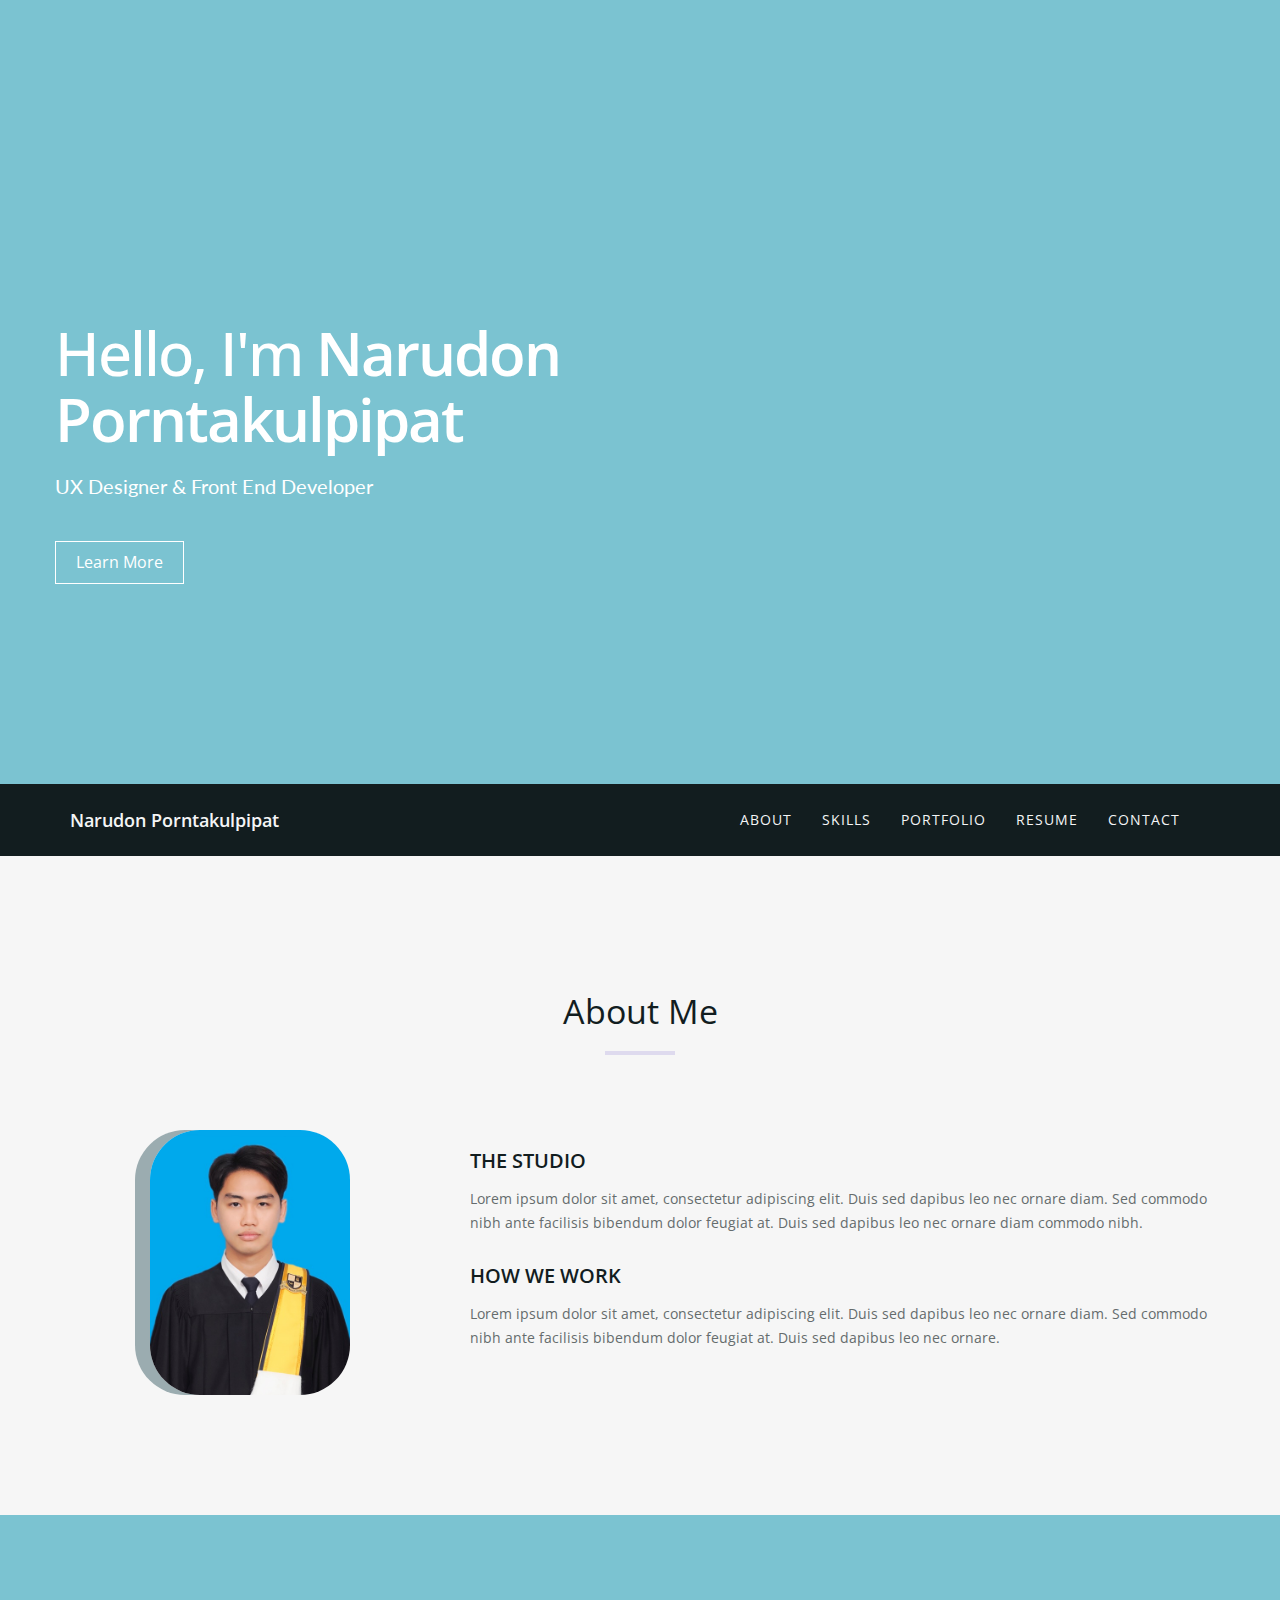
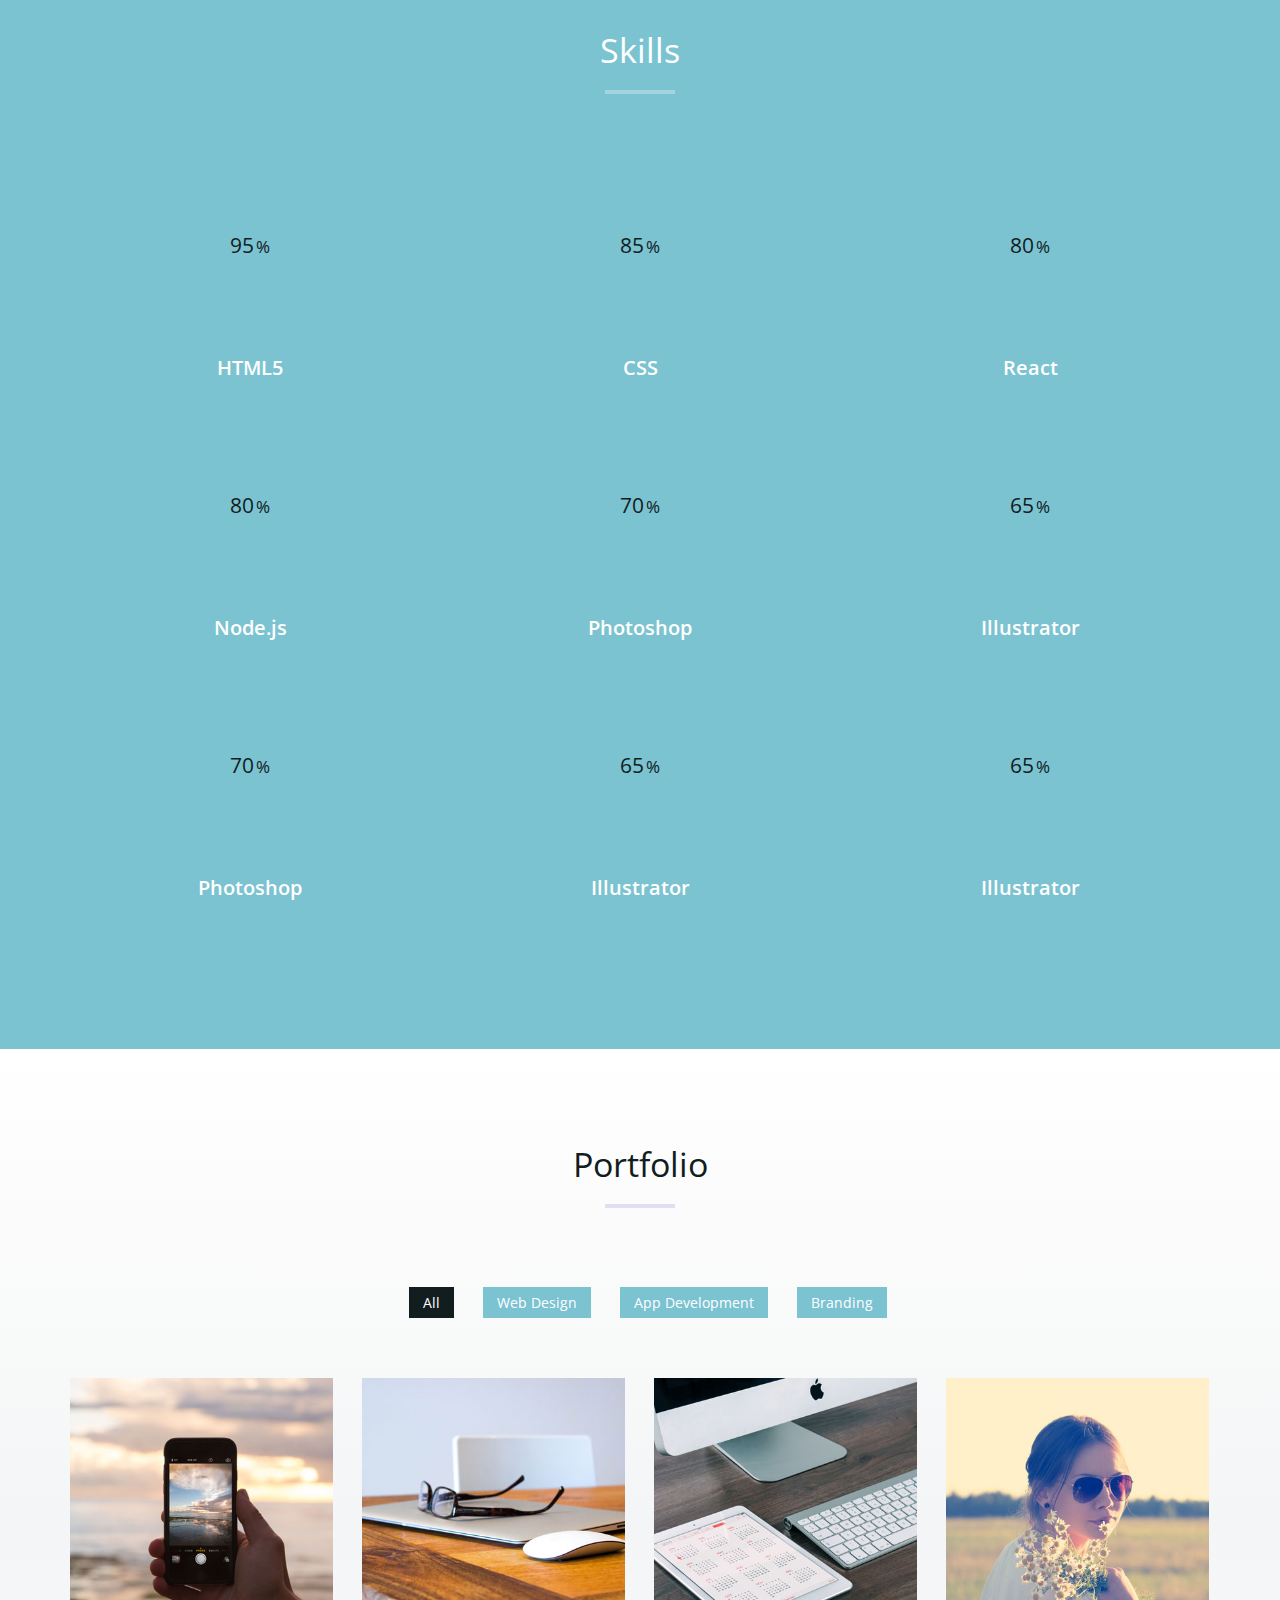
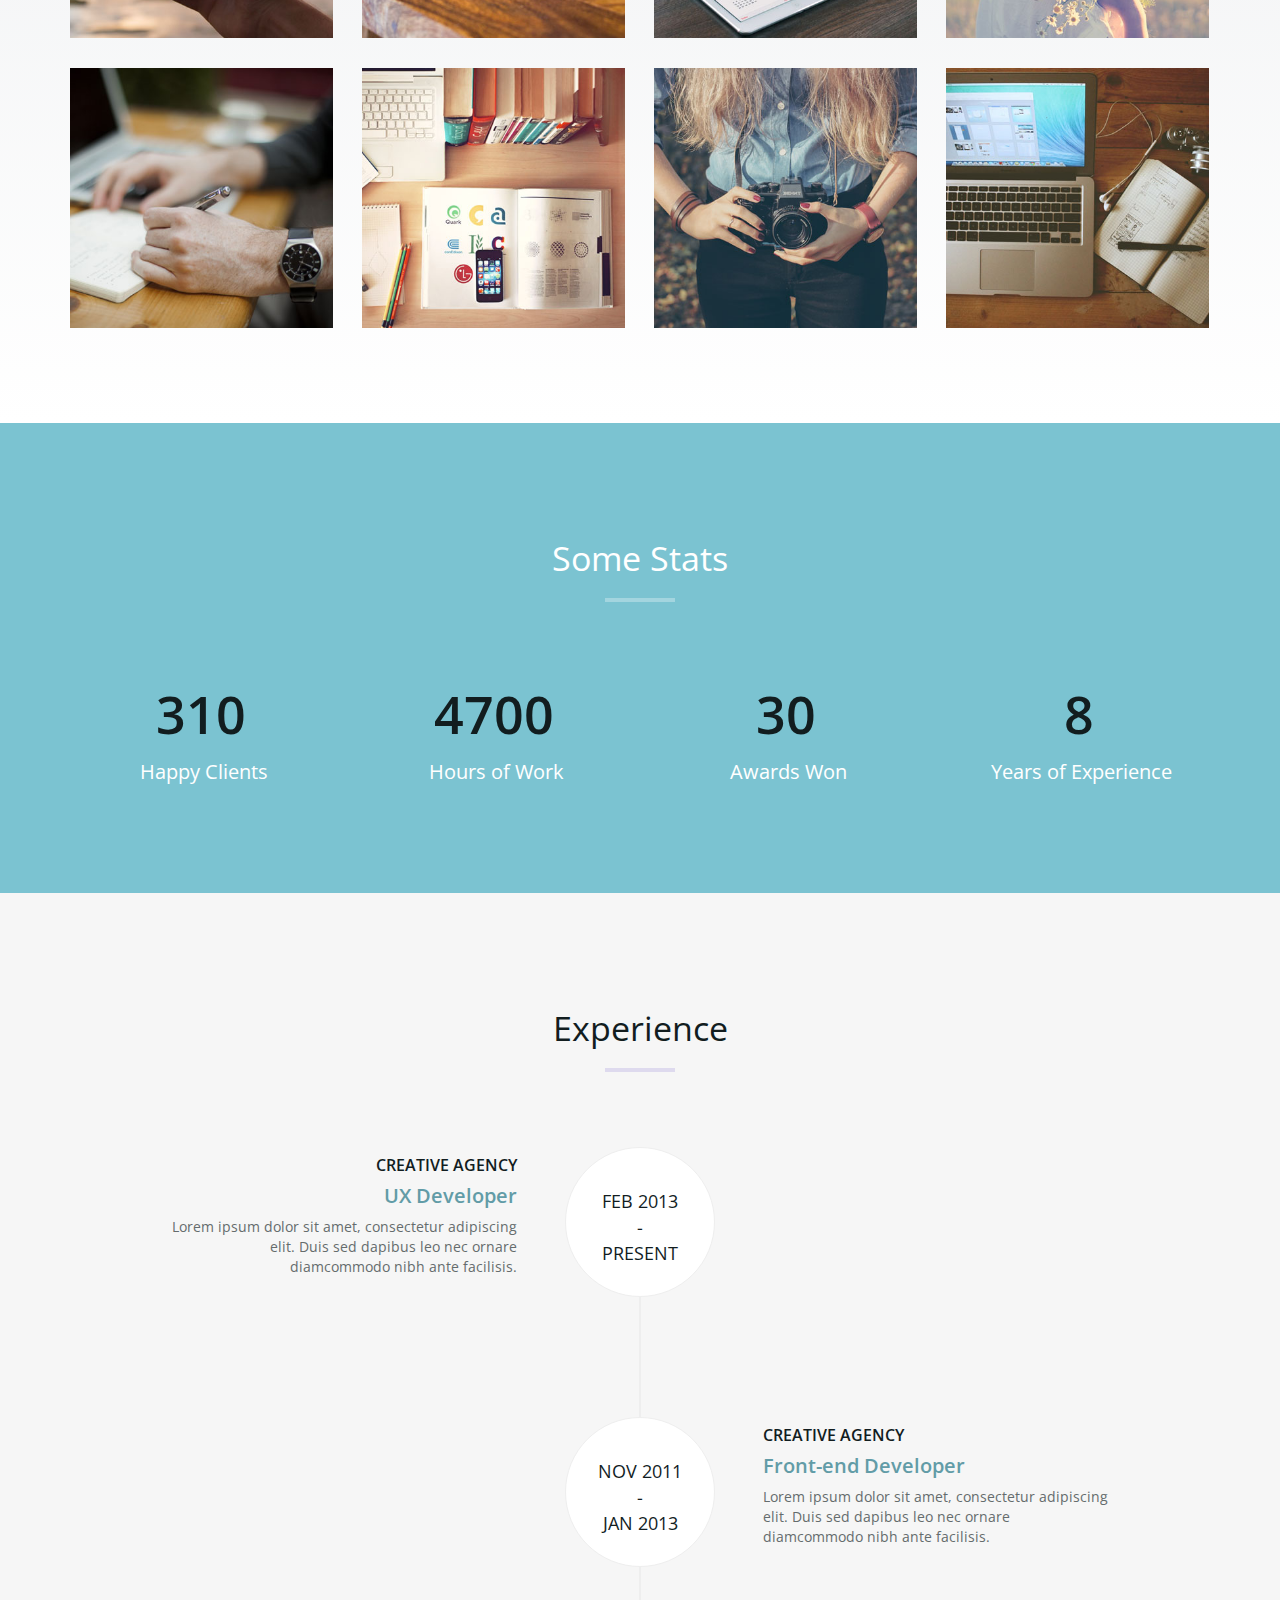
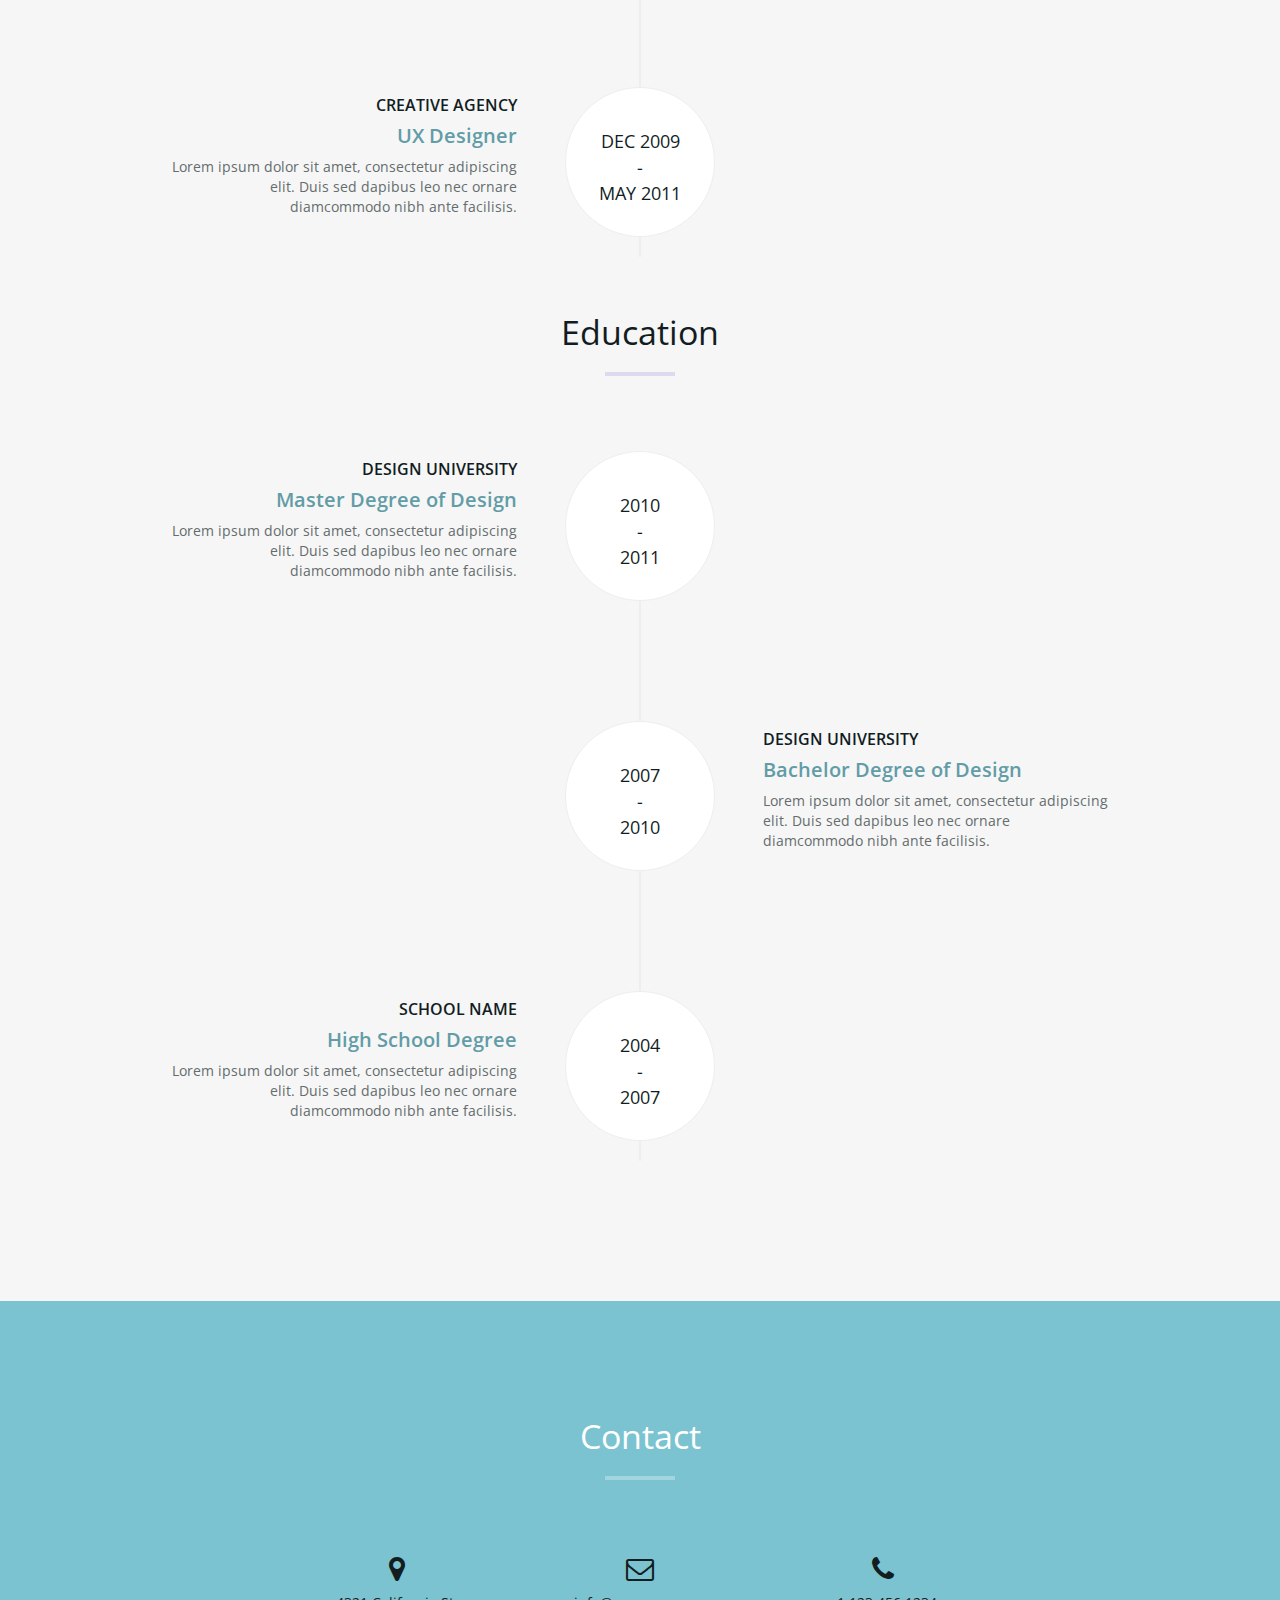
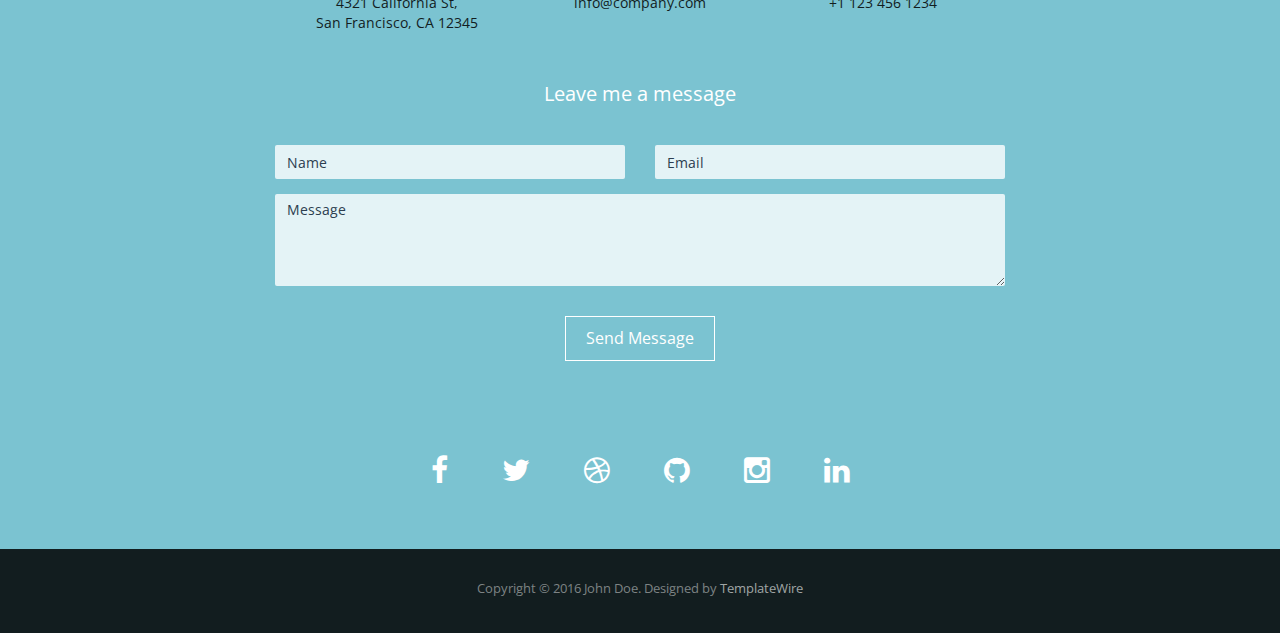
==== index.html @ a968fe9f "Add files via upload" ====
<!DOCTYPE html>
<html lang="en">
<head>
<meta charset="utf-8">
<meta name="viewport" content="width=device-width, initial-scale=1">
<title>Narudon P.</title>
<meta name="description" content="">
<meta name="author" content="">

<!-- Favicons
    ================================================== -->
<link rel="shortcut icon" href="img/favicon.ico" type="image/x-icon">
<link rel="apple-touch-icon" href="img/apple-touch-icon.png">
<link rel="apple-touch-icon" sizes="72x72" href="img/apple-touch-icon-72x72.png">
<link rel="apple-touch-icon" sizes="114x114" href="img/apple-touch-icon-114x114.png">

<!-- Bootstrap -->
<link rel="stylesheet" type="text/css"  href="css/bootstrap.css">
<link rel="stylesheet" type="text/css" href="fonts/font-awesome/css/font-awesome.css">

<!-- Stylesheet
    ================================================== -->
<link rel="stylesheet" type="text/css"  href="css/style.css">
<link rel="stylesheet" type="text/css" href="css/prettyPhoto.css">
<link href='http://fonts.googleapis.com/css?family=Lato:400,700,900,300' rel='stylesheet' type='text/css'>
<link href='http://fonts.googleapis.com/css?family=Open+Sans:400,700,800,600,300' rel='stylesheet' type='text/css'>
<script type="text/javascript" src="js/modernizr.custom.js"></script>

<!-- HTML5 shim and Respond.js for IE8 support of HTML5 elements and media queries -->
<!-- WARNING: Respond.js doesn't work if you view the page via file:// -->
<!--[if lt IE 9]>
      <script src="https://oss.maxcdn.com/html5shiv/3.7.2/html5shiv.min.js"></script>
      <script src="https://oss.maxcdn.com/respond/1.4.2/respond.min.js"></script>
    <![endif]-->
</head>
<body id="page-top" data-spy="scroll" data-target=".navbar-fixed-top">

<!-- Header -->
<header id="header">
  <div class="intro">
    <div class="container">
      <div class="row">
        <div class="intro-text">
          <h1>Hello, I'm <span class="name">Narudon Porntakulpipat</span></h1>
          <p>UX Designer & Front End Developer</p>
          <a href="#about" class="btn btn-default btn-lg page-scroll">Learn More</a> </div>
      </div>
    </div>
  </div>
</header>
<!-- Navigation -->
<div id="nav">
  <nav class="navbar navbar-custom">
    <div class="container">
      <div class="navbar-header">
        <button type="button" class="navbar-toggle" data-toggle="collapse" data-target=".navbar-main-collapse"> <i class="fa fa-bars"></i> </button>
        <a class="navbar-brand page-scroll" href="#page-top">Narudon Porntakulpipat</a> </div>
      
      <!-- Collect the nav links, forms, and other content for toggling -->
      <div class="collapse navbar-collapse navbar-right navbar-main-collapse">
        <ul class="nav navbar-nav">
          <!-- Hidden li included to remove active class from about link when scrolled up past about section -->
          <li class="hidden"> <a href="#page-top"></a> </li>
          <li> <a class="page-scroll" href="#about">About</a> </li>
          <li> <a class="page-scroll" href="#skills">Skills</a> </li>
          <li> <a class="page-scroll" href="#portfolio">Portfolio</a> </li>
          <li> <a class="page-scroll" href="#resume">Resume</a> </li>
          <li> <a class="page-scroll" href="#contact">Contact</a> </li>
        </ul>
      </div>
    </div>
  </nav>
</div>
<!-- About Section -->
<div id="about">
  <div class="container">
    <div class="section-title text-center center">
      <h2>About Me</h2>
      <hr>
    </div>
    
    <div class="row">
      <div class="col-xs-12 col-md-4 text-center"><img src="img/profile.jpg" class="img-responsive"></div>
      <div class="col-xs-12 col-md-8">
        <div class="about-text">
          <h3>The Studio</h3>
          <p>Lorem ipsum dolor sit amet, consectetur adipiscing elit. Duis sed dapibus leo nec ornare diam. Sed commodo nibh ante facilisis bibendum dolor feugiat at. Duis sed dapibus leo nec ornare diam commodo nibh.</p>
          <h3>How We Work</h3>
          <p>Lorem ipsum dolor sit amet, consectetur adipiscing elit. Duis sed dapibus leo nec ornare diam. Sed commodo nibh ante facilisis bibendum dolor feugiat at. Duis sed dapibus leo nec ornare.</p>
        </div>
      </div>
    </div>
  </div>
</div>
<!-- Skills Section -->
<div id="skills" class="text-center">
  <div class="container">
    <div class="section-title center">
      <h2>Skills</h2>
      <hr>
    </div>
    <div class="row">
      <div class="col-md-4 col-sm-6 skill"> <span class="chart" data-percent="95"> <span class="percent">95</span> </span>
        <h4>HTML5</h4>
      </div>
      <div class="col-md-4 col-sm-6 skill"> <span class="chart" data-percent="85"> <span class="percent">85</span> </span>
        <h4>CSS</h4>
      </div>
      <div class="col-md-4 col-sm-6 skill"> <span class="chart" data-percent="80"> <span class="percent">80</span> </span>
        <h4>React</h4>
      </div>
      <div class="col-md-4 col-sm-6 skill"> <span class="chart" data-percent="80"> <span class="percent">80</span> </span>
        <h4>Node.js</h4>
      </div>
      <div class="col-md-4 col-sm-6 skill"> <span class="chart" data-percent="70"> <span class="percent">70</span> </span>
        <h4>Photoshop</h4>
      </div>
      <div class="col-md-4 col-sm-6 skill"> <span class="chart" data-percent="65"> <span class="percent">65</span> </span>
        <h4>Illustrator</h4>
      </div>
      <div class="col-md-4 col-sm-6 skill"> <span class="chart" data-percent="70"> <span class="percent">70</span> </span>
        <h4>Photoshop</h4>
      </div>
      <div class="col-md-4 col-sm-6 skill"> <span class="chart" data-percent="65"> <span class="percent">65</span> </span>
        <h4>Illustrator</h4>
      </div>
      <div class="col-md-4 col-sm-6 skill"> <span class="chart" data-percent="65"> <span class="percent">65</span> </span>
        <h4>Illustrator</h4>
      </div>
    </div>
    
  </div>
</div>
<!-- Portfolio Section -->
<div id="portfolio">
  <div class="container">
    <div class="section-title text-center center">
      <h2>Portfolio</h2>
      <hr>
    </div>
    <div class="categories">
      <ul class="cat">
        <li>
          <ol class="type">
            <li><a href="#" data-filter="*" class="active">All</a></li>
            <li><a href="#" data-filter=".web">Web Design</a></li>
            <li><a href="#" data-filter=".app">App Development</a></li>
            <li><a href="#" data-filter=".branding">Branding</a></li>
          </ol>
        </li>
      </ul>
      <div class="clearfix"></div>
    </div>
    <div class="row">
      <div class="portfolio-items">
        <div class="col-sm-6 col-md-3 col-lg-3 web">
          <div class="portfolio-item">
            <div class="hover-bg"> <a href="img/portfolio/01-large.jpg" title="Project description" rel="prettyPhoto">
              <div class="hover-text">
                <h4>Project Title</h4>
                <small>Web Design</small> </div>
              <img src="img/portfolio/01-small.jpg" class="img-responsive" alt="Project Title"> </a> </div>
          </div>
        </div>
        <div class="col-sm-6 col-md-3 col-lg-3 app">
          <div class="portfolio-item">
            <div class="hover-bg"> <a href="img/portfolio/02-large.jpg" title="Project description" rel="prettyPhoto">
              <div class="hover-text">
                <h4>Project Title</h4>
                <small>App Development</small> </div>
              <img src="img/portfolio/02-small.jpg" class="img-responsive" alt="Project Title"> </a> </div>
          </div>
        </div>
        <div class="col-sm-6 col-md-3 col-lg-3 web">
          <div class="portfolio-item">
            <div class="hover-bg"> <a href="img/portfolio/03-large.jpg" title="Project description" rel="prettyPhoto">
              <div class="hover-text">
                <h4>Project Title</h4>
                <small>Web Design</small> </div>
              <img src="img/portfolio/03-small.jpg" class="img-responsive" alt="Project Title"> </a> </div>
          </div>
        </div>
        <div class="col-sm-6 col-md-3 col-lg-3 web">
          <div class="portfolio-item">
            <div class="hover-bg"> <a href="img/portfolio/04-large.jpg" title="Project description" rel="prettyPhoto">
              <div class="hover-text">
                <h4>Project Title</h4>
                <small>Web Design</small> </div>
              <img src="img/portfolio/04-small.jpg" class="img-responsive" alt="Project Title"> </a> </div>
          </div>
        </div>
        <div class="col-sm-6 col-md-3 col-lg-3 app">
          <div class="portfolio-item">
            <div class="hover-bg"> <a href="img/portfolio/05-large.jpg" title="Project description" rel="prettyPhoto">
              <div class="hover-text">
                <h4>Project Title</h4>
                <small>App Development</small> </div>
              <img src="img/portfolio/05-small.jpg" class="img-responsive" alt="Project Title"> </a> </div>
          </div>
        </div>
        <div class="col-sm-6 col-md-3 col-lg-3 branding">
          <div class="portfolio-item">
            <div class="hover-bg"> <a href="img/portfolio/06-large.jpg" title="Project description" rel="prettyPhoto">
              <div class="hover-text">
                <h4>Project Title</h4>
                <small>Branding</small> </div>
              <img src="img/portfolio/06-small.jpg" class="img-responsive" alt="Project Title"> </a> </div>
          </div>
        </div>
        <div class="col-sm-6 col-md-3 col-lg-3 branding app">
          <div class="portfolio-item">
            <div class="hover-bg"> <a href="img/portfolio/07-large.jpg" title="Project description" rel="prettyPhoto">
              <div class="hover-text">
                <h4>Project Title</h4>
                <small>App Development, Branding</small> </div>
              <img src="img/portfolio/07-small.jpg" class="img-responsive" alt="Project Title"> </a> </div>
          </div>
        </div>
        <div class="col-sm-6 col-md-3 col-lg-3 web">
          <div class="portfolio-item">
            <div class="hover-bg"> <a href="img/portfolio/08-large.jpg" title="Project description" rel="prettyPhoto">
              <div class="hover-text">
                <h4>Project Title</h4>
                <small>Web Design</small> </div>
              <img src="img/portfolio/08-small.jpg" class="img-responsive" alt="Project Title"> </a> </div>
          </div>
        </div>
      </div>
    </div>
  </div>
</div>
<!-- Achievements Section -->
<div id="achievements" class="text-center">
  <div class="container">
    <div class="section-title center">
      <h2>Some Stats</h2>
      <hr>
    </div>
    <div class="row">
      <div class="col-md-3 col-sm-3 wow fadeInDown" data-wow-delay="200ms">
        <div class="achievement-box"> <span class="count">310</span>
          <h4>Happy Clients</h4>
        </div>
      </div>
      <div class="col-md-3 col-sm-3 wow fadeInDown" data-wow-delay="400ms">
        <div class="achievement-box"> <span class="count">4700</span>
          <h4>Hours of Work</h4>
        </div>
      </div>
      <div class="col-md-3 col-sm-3 wow fadeInDown" data-wow-delay="600ms">
        <div class="achievement-box"> <span class="count">30</span>
          <h4>Awards Won</h4>
        </div>
      </div>
      <div class="col-md-3 col-sm-3 wow fadeInDown" data-wow-delay="800ms">
        <div class="achievement-box"> <span class="count">8</span>
          <h4>Years of Experience</h4>
        </div>
      </div>
    </div>
  </div>
</div>
<!-- Resume Section -->
<div id="resume" class="text-center">
  <div class="container">
    <div class="section-title center">
      <h2>Experience</h2>
      <hr>
    </div>
    <div class="row">
      <div class="col-lg-12">
        <ul class="timeline">
          <li>
            <div class="timeline-image">
              <h4>Feb 2013 <br>
                - <br>
                Present </h4>
            </div>
            <div class="timeline-panel">
              <div class="timeline-heading">
                <h4>Creative Agency</h4>
                <h4 class="subheading">UX Developer</h4>
              </div>
              <div class="timeline-body">
                <p>Lorem ipsum dolor sit amet, consectetur adipiscing elit. Duis sed dapibus leo nec ornare diamcommodo nibh ante facilisis.</p>
              </div>
            </div>
          </li>
          <li class="timeline-inverted">
            <div class="timeline-image">
              <h4>Nov 2011 <br>
                - <br>
                Jan 2013 </h4>
            </div>
            <div class="timeline-panel">
              <div class="timeline-heading">
                <h4>Creative Agency</h4>
                <h4 class="subheading">Front-end Developer</h4>
              </div>
              <div class="timeline-body">
                <p>Lorem ipsum dolor sit amet, consectetur adipiscing elit. Duis sed dapibus leo nec ornare diamcommodo nibh ante facilisis.</p>
              </div>
            </div>
          </li>
          <li>
            <div class="timeline-image">
              <h4>Dec 2009 <br>
                - <br>
                May 2011 </h4>
            </div>
            <div class="timeline-panel">
              <div class="timeline-heading">
                <h4>Creative Agency</h4>
                <h4 class="subheading">UX Designer</h4>
              </div>
              <div class="timeline-body">
                <p>Lorem ipsum dolor sit amet, consectetur adipiscing elit. Duis sed dapibus leo nec ornare diamcommodo nibh ante facilisis.</p>
              </div>
            </div>
          </li>
        </ul>
      </div>
    </div>
  </div>
  <div class="container">
    <div class="section-title center">
      <h2>Education</h2>
      <hr>
    </div>
    <div class="row">
      <div class="col-lg-12">
        <ul class="timeline">
          
          <!-- Education Section-->
          
          <li>
            <div class="timeline-image">
              <h4>2010 <br>
                - <br>
                2011 </h4>
            </div>
            <div class="timeline-panel">
              <div class="timeline-heading">
                <h4>Design University</h4>
                <h4 class="subheading">Master Degree of Design</h4>
              </div>
              <div class="timeline-body">
                <p>Lorem ipsum dolor sit amet, consectetur adipiscing elit. Duis sed dapibus leo nec ornare diamcommodo nibh ante facilisis.</p>
              </div>
            </div>
          </li>
          <li class="timeline-inverted">
            <div class="timeline-image">
              <h4>2007 <br>
                - <br>
                2010 </h4>
            </div>
            <div class="timeline-panel">
              <div class="timeline-heading">
                <h4>Design University</h4>
                <h4 class="subheading">Bachelor Degree of Design</h4>
              </div>
              <div class="timeline-body">
                <p>Lorem ipsum dolor sit amet, consectetur adipiscing elit. Duis sed dapibus leo nec ornare diamcommodo nibh ante facilisis.</p>
              </div>
            </div>
          </li>
          <li>
            <div class="timeline-image">
              <h4>2004 <br>
                - <br>
                2007 </h4>
            </div>
            <div class="timeline-panel">
              <div class="timeline-heading">
                <h4>School Name</h4>
                <h4 class="subheading">High School Degree</h4>
              </div>
              <div class="timeline-body">
                <p class="text-muted">Lorem ipsum dolor sit amet, consectetur adipiscing elit. Duis sed dapibus leo nec ornare diamcommodo nibh ante facilisis.</p>
              </div>
            </div>
          </li>
        </ul>
      </div>
    </div>
  </div>
</div>
<!-- Contact Section -->
<div id="contact" class="text-center">
  <div class="container">
    <div class="section-title center">
      <h2>Contact</h2>
      <hr>
    </div>
    <div class="col-md-8 col-md-offset-2">
      <div class="col-md-4"> <i class="fa fa-map-marker fa-2x"></i>
        <p>4321 California St,<br>
          San Francisco, CA 12345</p>
      </div>
      <div class="col-md-4"> <i class="fa fa-envelope-o fa-2x"></i>
        <p>info@company.com</p>
      </div>
      <div class="col-md-4"> <i class="fa fa-phone fa-2x"></i>
        <p> +1 123 456 1234</p>
      </div>
      <div class="clearfix"></div>
    </div>
    <div class="col-md-8 col-md-offset-2">
      <h3>Leave me a message</h3>
      <form name="sentMessage" id="contactForm" novalidate>
        <div class="row">
          <div class="col-md-6">
            <div class="form-group">
              <input type="text" id="name" class="form-control" placeholder="Name" required="required">
              <p class="help-block text-danger"></p>
            </div>
          </div>
          <div class="col-md-6">
            <div class="form-group">
              <input type="email" id="email" class="form-control" placeholder="Email" required="required">
              <p class="help-block text-danger"></p>
            </div>
          </div>
        </div>
        <div class="form-group">
          <textarea name="message" id="message" class="form-control" rows="4" placeholder="Message" required></textarea>
          <p class="help-block text-danger"></p>
        </div>
        <div id="success"></div>
        <button type="submit" class="btn btn-default">Send Message</button>
      </form>
      <div class="social">
        <ul>
          <li><a href="#"><i class="fa fa-facebook"></i></a></li>
          <li><a href="#"><i class="fa fa-twitter"></i></a></li>
          <li><a href="#"><i class="fa fa-dribbble"></i></a></li>
          <li><a href="#"><i class="fa fa-github"></i></a></li>
          <li><a href="#"><i class="fa fa-instagram"></i></a></li>
          <li><a href="#"><i class="fa fa-linkedin"></i></a></li>
        </ul>
      </div>
    </div>
  </div>
</div>
<div id="footer">
  <div class="container text-center">
    <div class="fnav">
      <p>Copyright &copy; 2016 John Doe. Designed by <a href="http://www.templatewire.com" rel="nofollow">TemplateWire</a></p>
    </div>
  </div>
</div>
<script type="text/javascript" src="js/jquery.1.11.1.js"></script> 
<script type="text/javascript" src="js/bootstrap.js"></script> 
<script type="text/javascript" src="js/SmoothScroll.js"></script> 
<script type="text/javascript" src="js/easypiechart.js"></script> 
<script type="text/javascript" src="js/jquery.prettyPhoto.js"></script> 
<script type="text/javascript" src="js/jquery.isotope.js"></script> 
<script type="text/javascript" src="js/jquery.counterup.js"></script> 
<script type="text/javascript" src="js/waypoints.js"></script> 
<script type="text/javascript" src="js/jqBootstrapValidation.js"></script> 
<script type="text/javascript" src="js/contact_me.js"></script> 
<script type="text/javascript" src="js/main.js"></script>
</body>
</html>
---- css/style.css ----
body, html {
	font-family: 'Open Sans', sans-serif;
	text-rendering: optimizeLegibility !important;
	-webkit-font-smoothing: antialiased !important;
	color: #656c6d;
	width: 100% !important;
	height: 100% !important;
}
h1 {
	font-weight: 700;
}
h1 strong {
	font-weight: 900;
}
h2 {
	line-height: 20px;
	margin: 0;
	color: #121d1f;
	font-weight: 400;
	margin-bottom: 30px;
	font-size: 34px;
}
h3, h4 {
	color: #121d1f;
	font-size: 20px;
	font-weight: 600;
}
h5 {
	text-transform: uppercase;
	font-weight: 700;
	line-height: 20px;
}
p.intro {
	font-size: 16px;
	margin: 12px 0 0;
	line-height: 24px;
	font-family: 'Open Sans', sans-serif;
}
a {
	color: #333;
}
a:hover, a:focus {
	text-decoration: none;
	color: #7bc3d1;
}
ul, ol {
	list-style: none;
}
.clearfix:after {
	visibility: hidden;
	display: block;
	font-size: 0;
	content: " ";
	clear: both;
	height: 0;
}
.clearfix {
	display: inline-block;
}
* html .clearfix {
	height: 1%;
}
.clearfix {
	display: block;
}
ul, ol {
	padding: 0;
	webkit-padding: 0;
	moz-padding: 0;
}
hr {
	height: 4px;
	width: 70px;
	text-align: center;
	position: relative;
	background: #8b7bd13a;
	margin: 0 auto;
	margin-bottom: 30px;
	border: 0;
}
/* Navigation */
#nav {
	z-index: 9999;
}
#nav.affix {
	position: fixed;
	top: 0;
	width: 100%
}
.navbar-custom {
	margin-bottom: 0;
	background-color: #121d1f;
	border-radius: 0px;
	padding: 10px 0;
}
.navbar-custom .navbar-brand {
	font-weight: 600;
}
.navbar-custom .navbar-brand:focus {
	outline: 0;
}
.navbar-custom .navbar-brand .navbar-toggle {
	padding: 4px 6px;
	font-size: 16px;
	color: #fff;
}
.navbar-custom .navbar-brand .navbar-toggle:focus, .navbar-custom .navbar-brand .navbar-toggle:active {
	outline: 0;
}
.navbar-custom a {
	color: #f4f5f6;
}
.navbar-custom .nav li a {
	text-transform: uppercase;
	letter-spacing: 1px;
	-webkit-transition: background .3s ease-in-out;
	-moz-transition: background .3s ease-in-out;
	transition: background .3s ease-in-out;
}
.navbar-custom .nav li a:hover {
	outline: 0;
	color: #7bc3d1;
	background-color: transparent;
}
.navbar-custom .nav li a:focus, .navbar-custom .nav li a:active {
	outline: 0;
	background-color: transparent;
	color: #7bc3d1;
}
.navbar-custom .nav li.active {
	outline: 0;
}
.navbar-custom .nav li.active a {
	background-color: rgba(255,255,255,.3);
}
.navbar-custom .nav li.active a:hover {
	color: #fff;
}
.btn-default {
	color: #fff;
	background-color: transparent;
	border-color: #fff;
	padding: 10px 20px;
	margin: 0;
	font-size: 16px;
	border-radius: 0;
}
.btn-default:hover, .btn-default:focus, .btn-default.focus, .btn-default:active, .btn-default.active {
	color: #fff;
	background-color: #121d1f;
	border-color: #121d1f;
}
.btn-primary {
	color: #fff;
	background-color: #121d1f;
	padding: 10px 20px;
	border-color: #121d1f;
	border-radius: 0;
}
.btn-primary:hover, .btn-primary:focus, .btn-primary.focus, .btn-primary:active, .btn-primary.active {
	color: #fff;
	background-color: #7bc3d1;
	border-color: #7bc3d1;
}
.btn-primary i.fa {
	margin-right: 10px;
}
/* Home Section */
.intro {
	display: table;
	width: 100%;
	height: auto;
	padding: 100px 0;
	text-align: center;
	color: #fff;
	background: url(../img/intro.jpg) no-repeat center top;
	background-color: #7bc3d1;
	-webkit-background-size: cover;
	-moz-background-size: cover;
	background-size: cover;
	-o-background-size: cover;
}
.section-title.center {
	padding: 25px 0 45px 0;
}
/* About Section */
#about {
	padding: 120px 0;
	background: #f6f6f6;
}
#about h3 {
	font-size: 20px;
	text-transform: uppercase;
}
#about .about-text {
	margin-left: 10px;
	margin-top: 20px;
}
#about img {
	display: inline-block;
	width: 200px;
	border-radius: 50px;
	box-shadow: -15px 0 #607c839c;
}
#about p {
	line-height: 24px;
	margin: 15px 0 30px;
}
/* Skills Section */
#skills {
	padding: 100px 0;
	background: #7bc3d1;
}
#skills h2 {
	color: #fff;
}
#skills hr {
	background: rgba(255,255,255,0.3);
}
#skills .skill {
	margin-bottom: 40px;
	text-align: center;
	padding: 0px;
}
#skills .skill h4 {
	font-weight: 600;
	color: #fff;
}
.chart {
	position: relative;
	display: inline-block;
	width: 152px;
	height: 152px;
	margin-bottom: 26px;
	text-align: center;
}
.chart canvas {
	position: absolute;
	top: 0;
	left: 0;
}
.percent {
	display: inline-block;
	font-size: 21px;
	color: #121d1f;
	line-height: 152px;
	z-index: 2;
}
.percent:after {
	content: '%';
	margin-left: 0.1em;
	font-size: .8em;
}
/* Portfolio Section */
#portfolio {
	padding: 80px 0;
	background: #ffffff; /* Old browsers */
	background: -moz-linear-gradient(top, #ffffff 0%, #f4f5f6 49%, #ffffff 100%); /* FF3.6+ */
	background: -webkit-gradient(linear, left top, left bottom, color-stop(0%, #ffffff), color-stop(49%, #f4f5f6), color-stop(100%, #ffffff)); /* Chrome,Safari4+ */
	background: -webkit-linear-gradient(top, #ffffff 0%, #f4f5f6 49%, #ffffff 100%); /* Chrome10+,Safari5.1+ */
	background: -o-linear-gradient(top, #ffffff 0%, #f4f5f6 49%, #ffffff 100%); /* Opera 11.10+ */
	background: -ms-linear-gradient(top, #ffffff 0%, #f4f5f6 49%, #ffffff 100%); /* IE10+ */
	background: linear-gradient(to bottom, #ffffff 0%, #f4f5f6 49%, #ffffff 100%); /* W3C */
filter: progid:DXImageTransform.Microsoft.gradient( startColorstr='#ffffff', endColorstr='#ffffff', GradientType=0 ); /* IE6-9 */
}
.categories {
	padding-bottom: 30px;
	text-align: center;
}
ul.cat li {
	display: inline-block;
	margin: 5px;
}
ol.type li {
	display: inline-block;
	margin-left: 20px;
}
ol.type li a {
	background: #7bc3d1;
	color: #fff;
	padding: 6px 14px;
}
ol.type li a.active {
	background: #121d1f;
	color: #fff;
}
ol.type li a:hover {
	background: #121d1f;
	color: #fff;
}
.isotope-item {
	z-index: 2
}
.isotope-hidden.isotope-item {
	z-index: 1
}
.isotope, .isotope .isotope-item {
	/* change duration value to whatever you like */
	-webkit-transition-duration: 0.8s;
	-moz-transition-duration: 0.8s;
	transition-duration: 0.8s;
}
.isotope-item {
	margin-right: -1px;
	-webkit-backface-visibility: hidden;
	backface-visibility: hidden;
}
.isotope {
	-webkit-backface-visibility: hidden;
	backface-visibility: hidden;
	-webkit-transition-property: height, width;
	-moz-transition-property: height, width;
	transition-property: height, width;
}
.isotope .isotope-item {
	-webkit-backface-visibility: hidden;
	backface-visibility: hidden;
	-webkit-transition-property: -webkit-transform, opacity;
	-moz-transition-property: -moz-transform, opacity;
	transition-property: transform, opacity;
}
.portfolio-item {
	margin: 15px 0;
	-webkit-transition: all 0.5s ease-out;
	-moz-transition: all 0.5s ease-out;
	-ms-transition: all 0.5s ease-out;
	-o-transition: all 0.5s ease-out;
	transition: all 0.5s ease-out;
}
.portfolio-item:hover {
	-webkit-transform: scale(1.1);
	-moz-transform: scale(1.1);
	-ms-transform: scale(1.1);
	-o-transform: scale(1.1);
	transform: scale(1.1);
}
.portfolio-item .hover-bg {
	height: 260px;
	overflow: hidden;
	position: relative;
}
.hover-bg .hover-text {
	position: absolute;
	text-align: center;
	margin: 0 auto;
	color: #ffffff;
	background: rgba(0, 0, 0, 0.66);
	padding: 33% 0 0 0;
	height: 100%;
	width: 100%;
	opacity: 0;
	transition: all 0.5s;
}
.hover-bg .hover-text>h4 {
	opacity: 0;
	color: #fff;
	font-weight: 400;
	-webkit-transform: translateY(100%);
	transform: translateY(100%);
	transition: all 0.3s;
}
.hover-bg:hover .hover-text>h4 {
	opacity: 1;
	-webkit-backface-visibility: hidden;
	-webkit-transform: translateY(0);
	transform: translateY(0);
}
.hover-bg .hover-text>i {
	opacity: 0;
	-webkit-transform: translateY(0);
	transform: translateY(0);
	transition: all 0.3s;
}
.hover-bg:hover .hover-text>i {
	opacity: 1;
	-webkit-backface-visibility: hidden;
	-webkit-transform: translateY(100%);
	transform: translateY(100%);
}
.hover-bg:hover .hover-text {
	opacity: 1;
}
#portfolio i.fa {
	font-size: 20px;
	padding: 5px;
	color: #E87E04;
}
/* Achivements Section */
#achievements {
	padding: 100px 0;
	background: #7bc3d1;
}
#achievements h2 {
	color: #fff;
}
#achievements hr {
	background: rgba(255,255,255,0.3);
}
.achievement-box h4 {
	color: #fff;
	font-size: 20px;
	font-weight: 400;
	margin-left: 5px;
}
.achievement-box span.count {
	font-size: 52px;
	font-weight: 600;
	display: block;
	color: #121d1f;
	padding: 0;
	margin: 0;
}
/* Resume Section */
#resume {
	padding: 100px 0;
	background: #f6f6f6;
}
.timeline {
	position: relative;
	padding: 0;
	list-style: none;
}
.timeline:before {
	content: "";
	position: absolute;
	top: 0;
	bottom: 0;
	left: 40px;
	width: 2px;
	margin-left: -1.5px;
	background-color: #eee;
}
.timeline>li {
	position: relative;
	margin-bottom: 50px;
	min-height: 50px;
}
.timeline>li:before, .timeline>li:after {
	content: " ";
	display: table;
}
.timeline>li:after {
	clear: both;
}
.timeline>li .timeline-panel {
	float: right;
	position: relative;
	width: 100%;
	padding: 0 20px 0 100px;
	text-align: left;
}
.timeline>li .timeline-panel:before {
	right: auto;
	left: -15px;
	border-right-width: 15px;
	border-left-width: 0;
}
.timeline>li .timeline-panel:after {
	right: auto;
	left: -14px;
	border-right-width: 14px;
	border-left-width: 0;
}
.timeline>li .timeline-image {
	z-index: 100;
	position: absolute;
	left: 0;
	width: 70px;
	height: 70px;
	margin-left: 0;
	border: 1px solid #eee;
	border-radius: 100%;
	text-align: center;
	background: #fff;
}
.timeline>li .timeline-image h4 {
	margin-top: 20px;
	font-size: 14px;
	text-transform: uppercase;
}
.timeline>li.timeline-inverted>.timeline-panel {
	float: right;
	padding: 0 20px 0 100px;
	text-align: left;
}
.timeline>li.timeline-inverted>.timeline-panel:before {
	right: auto;
	left: -15px;
	border-right-width: 15px;
	border-left-width: 0;
}
.timeline>li.timeline-inverted>.timeline-panel:after {
	right: auto;
	left: -14px;
	border-right-width: 14px;
	border-left-width: 0;
}
.timeline>li:last-child {
	margin-bottom: 40px;
}
.timeline .timeline-heading h4 {
	margin-top: 0;
	text-transform: uppercase;
	font-size: 16px;
}
.timeline .timeline-heading h2 {
	margin-top: 30px;
}
.timeline .timeline-heading h4.subheading {
	text-transform: none;
	color: #629ca7;
	font-size: 20px;
}
.timeline .timeline-body>p, .timeline .timeline-body>ul {
	margin-bottom: 0;
}
/* Contact Section */
#contact {
	padding: 100px 0 40px 0;
	color: #121d1f;
	background: #7bc3d1;
}
#contact h2 {
	color: #fff;
}
#contact hr {
	background: rgba(255,255,255,0.3);
}
#contact h3 {
	padding-top: 20px;
	font-size: 20px;
	font-weight: 400;
	color: #fff;
}
#contact form {
	padding: 30px 0;
}
#contact i.fa {
	color: #121d1f;
	margin-bottom: 10px;
}
#contact .text-danger {
	color: #E87E04;
	text-align: left;
}
label {
	font-size: 12px;
	font-weight: 400;
	font-family: 'Open Sans', sans-serif;
	float: left;
}
#contact .form-control {
	display: block;
	width: 100%;
	padding: 6px 12px;
	font-size: 14px;
	line-height: 1.42857143;
	color: #2c3e50;
	background-color: rgba(255,255,255,0.8);
	background-image: none;
	border: 0;
	border-radius: 2px;
	-webkit-box-shadow: none;
	box-shadow: none;
	-webkit-transition: none;
	-o-transition: none;
	transition: none;
}
#contact .form-control:focus {
	border-color: inherit;
	outline: 0;
	-webkit-box-shadow: transparent;
	box-shadow: transparent;
}
.form-control::-webkit-input-placeholder {
color: #2c3e50;
}
.form-control:-moz-placeholder {
color: #2c3e50;
}
.form-control::-moz-placeholder {
color: #2c3e50;
}
.form-control:-ms-input-placeholder {
color: #2c3e50;
}
#contact .social {
	margin-top: 60px;
}
#contact .social ul li {
	display: inline-block;
	margin: 0 20px;
}
#contact .social i.fa {
	font-size: 30px;
	padding: 4px 5px;
	color: #fff;
	transition: all 0.5s;
}
#contact .social i.fa:hover {
	color: #121d1f;
}
#contact .btn {
	background-color: transparent;
	border: 1px solid #fff;
	border-radius: 0;
	padding: 10px 20px;
	color: #fff;
	margin-top: 15px;
}
#contact .btn:hover, #contact .btn:focus {
	background-color: #121d1f;
	border: 1px solid #121d1f;
}
.btn:active, .btn.active {
	background-image: none;
	outline: 0;
	-webkit-box-shadow: none;
	box-shadow: none;
}
a:focus, .btn:focus, .btn:active:focus, .btn.active:focus, .btn.focus, .btn:active.focus, .btn.active.focus {
	outline: none;
	outline-offset: none;
}
/* Footer Section*/
#footer {
	background: #121d1f;
	color: #7d8384;
	padding: 30px 0 25px 0;
}
#footer p {
	font-size: 13px;
}
#footer a {
	color: #a0a5a5;
}
#footer a:hover {
	color: #7bc3d1;
}

/* Media Queries */
@media(min-width:768px) {
.intro {
	height: 100%;
	padding: 0;
	text-align: left;
	color: #fff;
}
.intro H1 {
	font-size: 60px;
	font-weight: 500;
	letter-spacing: -2px;
}
.intro .name {
	font-weight: 600;
}
.intro .intro-text {
	max-width: 75%;
}
.intro .intro-text p {
	font-family: 'Lato', sans-serif;
	font-size: 20px;
	margin-bottom: 40px;
	margin-top: 20px;
}
section {
	padding: 120px 0;
}
header .intro-text {
	padding-top: 300px;
	padding-bottom: 200px;
}
.timeline:before {
	left: 50%;
}
.timeline>li {
	margin-bottom: 100px;
	min-height: 100px;
}
.timeline>li .timeline-panel {
	float: left;
	width: 41%;
	padding: 0 20px 20px 30px;
	text-align: right;
}
.timeline>li .timeline-image {
	left: 50%;
	width: 100px;
	height: 100px;
	margin-left: -50px;
}
.timeline>li .timeline-image h4 {
	margin-top: 16px;
	line-height: 18px;
	font-weight: 400;
}
.timeline>li.timeline-inverted>.timeline-panel {
	float: right;
	padding: 0 30px 20px 20px;
	text-align: left;
}
}

@media(min-width:992px) {
#here-me h1 {
	margin: 10px 0 0px;
}
.timeline>li {
	min-height: 150px;
}
.timeline>li .timeline-panel {
	padding: 0 20px 20px;
}
.timeline>li .timeline-image {
	width: 150px;
	height: 150px;
	margin-left: -75px;
}
.timeline>li .timeline-image h4 {
	margin-top: 30px;
	font-size: 18px;
	line-height: 26px;
}
.timeline>li.timeline-inverted>.timeline-panel {
	padding: 0 20px 20px;
}
}

@media(min-width:1200px) {
.timeline>li {
	min-height: 170px;
}
.timeline>li .timeline-panel {
	padding: 10px 20px 20px 100px;
}
.timeline>li .timeline-image {
	width: 150px;
	height: 150px;
	margin-left: -75px;
}
.timeline>li .timeline-image h4 {
	margin-top: 40px;
	font-weight: 400;
}
.timeline>li.timeline-inverted>.timeline-panel {
	padding: 10px 100px 20px 20px;
}
}
---- css/prettyPhoto.css ----
div.pp_default .pp_top,div.pp_default .pp_top .pp_middle,div.pp_default .pp_top .pp_left,div.pp_default .pp_top .pp_right,div.pp_default .pp_bottom,div.pp_default .pp_bottom .pp_left,div.pp_default .pp_bottom .pp_middle,div.pp_default .pp_bottom .pp_right{height:13px}
div.pp_default .pp_top .pp_left{background:url(../img/prettyPhoto/default/sprite.png) -78px -93px no-repeat}
div.pp_default .pp_top .pp_middle{background:url(../img/prettyPhoto/default/sprite_x.png) top left repeat-x}
div.pp_default .pp_top .pp_right{background:url(../img/prettyPhoto/default/sprite.png) -112px -93px no-repeat}
div.pp_default .pp_content .ppt{color:#f8f8f8}
div.pp_default .pp_content_container .pp_left{background:url(../img/prettyPhoto/default/sprite_y.png) -7px 0 repeat-y;padding-left:13px}
div.pp_default .pp_content_container .pp_right{background:url(../img/prettyPhoto/default/sprite_y.png) top right repeat-y;padding-right:13px}
div.pp_default .pp_next:hover{background:url(../img/prettyPhoto/default/sprite_next.png) center right no-repeat;cursor:pointer}
div.pp_default .pp_previous:hover{background:url(../img/prettyPhoto/default/sprite_prev.png) center left no-repeat;cursor:pointer}
div.pp_default .pp_expand{background:url(../img/prettyPhoto/default/sprite.png) 0 -29px no-repeat;cursor:pointer;width:28px;height:28px}
div.pp_default .pp_expand:hover{background:url(../img/prettyPhoto/default/sprite.png) 0 -56px no-repeat;cursor:pointer}
div.pp_default .pp_contract{background:url(../img/prettyPhoto/default/sprite.png) 0 -84px no-repeat;cursor:pointer;width:28px;height:28px}
div.pp_default .pp_contract:hover{background:url(../img/prettyPhoto/default/sprite.png) 0 -113px no-repeat;cursor:pointer}
div.pp_default .pp_close{width:30px;height:30px;background:url(../img/prettyPhoto/default/sprite.png) 2px 1px no-repeat;cursor:pointer}
div.pp_default .pp_gallery ul li a{background:url(../img/prettyPhoto/default/default_thumb.png) center center #f8f8f8;border:1px solid #aaa}
div.pp_default .pp_social{margin-top:7px}
div.pp_default .pp_gallery a.pp_arrow_previous,div.pp_default .pp_gallery a.pp_arrow_next{position:static;left:auto}
div.pp_default .pp_nav .pp_play,div.pp_default .pp_nav .pp_pause{background:url(../img/prettyPhoto/default/sprite.png) -51px 1px no-repeat;height:30px;width:30px}
div.pp_default .pp_nav .pp_pause{background-position:-51px -29px}
div.pp_default a.pp_arrow_previous,div.pp_default a.pp_arrow_next{background:url(../img/prettyPhoto/default/sprite.png) -31px -3px no-repeat;height:20px;width:20px;margin:4px 0 0}
div.pp_default a.pp_arrow_next{left:52px;background-position:-82px -3px}
div.pp_default .pp_content_container .pp_details{margin-top:5px}
div.pp_default .pp_nav{clear:none;height:30px;width:110px;position:relative}
div.pp_default .pp_nav .currentTextHolder{font-family:Georgia;font-style:italic;color:#999;font-size:11px;left:75px;line-height:25px;position:absolute;top:2px;margin:0;padding:0 0 0 10px}
div.pp_default .pp_close:hover,div.pp_default .pp_nav .pp_play:hover,div.pp_default .pp_nav .pp_pause:hover,div.pp_default .pp_arrow_next:hover,div.pp_default .pp_arrow_previous:hover{opacity:0.7}
div.pp_default .pp_description{font-size:13px;font-weight:500;line-height:14px;margin:5px 50px 5px 0}
div.pp_default .pp_bottom .pp_left{background:url(../img/prettyPhoto/default/sprite.png) -78px -127px no-repeat}
div.pp_default .pp_bottom .pp_middle{background:url(../img/prettyPhoto/default/sprite_x.png) bottom left repeat-x}
div.pp_default .pp_bottom .pp_right{background:url(../img/prettyPhoto/default/sprite.png) -112px -127px no-repeat}
div.pp_default .pp_loaderIcon{background:url(../img/prettyPhoto/default/loader.gif) center center no-repeat}
div.light_rounded .pp_top .pp_left{background:url(../img/prettyPhoto/light_rounded/sprite.png) -88px -53px no-repeat}
div.light_rounded .pp_top .pp_right{background:url(../img/prettyPhoto/light_rounded/sprite.png) -110px -53px no-repeat}
div.light_rounded .pp_next:hover{background:url(../img/prettyPhoto/light_rounded/btnNext.png) center right no-repeat;cursor:pointer}
div.light_rounded .pp_previous:hover{background:url(../img/prettyPhoto/light_rounded/btnPrevious.png) center left no-repeat;cursor:pointer}
div.light_rounded .pp_expand{background:url(../img/prettyPhoto/light_rounded/sprite.png) -31px -26px no-repeat;cursor:pointer}
div.light_rounded .pp_expand:hover{background:url(../img/prettyPhoto/light_rounded/sprite.png) -31px -47px no-repeat;cursor:pointer}
div.light_rounded .pp_contract{background:url(../img/prettyPhoto/light_rounded/sprite.png) 0 -26px no-repeat;cursor:pointer}
div.light_rounded .pp_contract:hover{background:url(../img/prettyPhoto/light_rounded/sprite.png) 0 -47px no-repeat;cursor:pointer}
div.light_rounded .pp_close{width:75px;height:22px;background:url(../img/prettyPhoto/light_rounded/sprite.png) -1px -1px no-repeat;cursor:pointer}
div.light_rounded .pp_nav .pp_play{background:url(../img/prettyPhoto/light_rounded/sprite.png) -1px -100px no-repeat;height:15px;width:14px}
div.light_rounded .pp_nav .pp_pause{background:url(../img/prettyPhoto/light_rounded/sprite.png) -24px -100px no-repeat;height:15px;width:14px}
div.light_rounded .pp_arrow_previous{background:url(../img/prettyPhoto/light_rounded/sprite.png) 0 -71px no-repeat}
div.light_rounded .pp_arrow_next{background:url(../img/prettyPhoto/light_rounded/sprite.png) -22px -71px no-repeat}
div.light_rounded .pp_bottom .pp_left{background:url(../img/prettyPhoto/light_rounded/sprite.png) -88px -80px no-repeat}
div.light_rounded .pp_bottom .pp_right{background:url(../img/prettyPhoto/light_rounded/sprite.png) -110px -80px no-repeat}
div.dark_rounded .pp_top .pp_left{background:url(../img/prettyPhoto/dark_rounded/sprite.png) -88px -53px no-repeat}
div.dark_rounded .pp_top .pp_right{background:url(../img/prettyPhoto/dark_rounded/sprite.png) -110px -53px no-repeat}
div.dark_rounded .pp_content_container .pp_left{background:url(../img/prettyPhoto/dark_rounded/contentPattern.png) top left repeat-y}
div.dark_rounded .pp_content_container .pp_right{background:url(../img/prettyPhoto/dark_rounded/contentPattern.png) top right repeat-y}
div.dark_rounded .pp_next:hover{background:url(../img/prettyPhoto/dark_rounded/btnNext.png) center right no-repeat;cursor:pointer}
div.dark_rounded .pp_previous:hover{background:url(../img/prettyPhoto/dark_rounded/btnPrevious.png) center left no-repeat;cursor:pointer}
div.dark_rounded .pp_expand{background:url(../img/prettyPhoto/dark_rounded/sprite.png) -31px -26px no-repeat;cursor:pointer}
div.dark_rounded .pp_expand:hover{background:url(../img/prettyPhoto/dark_rounded/sprite.png) -31px -47px no-repeat;cursor:pointer}
div.dark_rounded .pp_contract{background:url(../img/prettyPhoto/dark_rounded/sprite.png) 0 -26px no-repeat;cursor:pointer}
div.dark_rounded .pp_contract:hover{background:url(../img/prettyPhoto/dark_rounded/sprite.png) 0 -47px no-repeat;cursor:pointer}
div.dark_rounded .pp_close{width:75px;height:22px;background:url(../img/prettyPhoto/dark_rounded/sprite.png) -1px -1px no-repeat;cursor:pointer}
div.dark_rounded .pp_description{margin-right:85px;color:#fff}
div.dark_rounded .pp_nav .pp_play{background:url(../img/prettyPhoto/dark_rounded/sprite.png) -1px -100px no-repeat;height:15px;width:14px}
div.dark_rounded .pp_nav .pp_pause{background:url(../img/prettyPhoto/dark_rounded/sprite.png) -24px -100px no-repeat;height:15px;width:14px}
div.dark_rounded .pp_arrow_previous{background:url(../img/prettyPhoto/dark_rounded/sprite.png) 0 -71px no-repeat}
div.dark_rounded .pp_arrow_next{background:url(../img/prettyPhoto/dark_rounded/sprite.png) -22px -71px no-repeat}
div.dark_rounded .pp_bottom .pp_left{background:url(../img/prettyPhoto/dark_rounded/sprite.png) -88px -80px no-repeat}
div.dark_rounded .pp_bottom .pp_right{background:url(../img/prettyPhoto/dark_rounded/sprite.png) -110px -80px no-repeat}
div.dark_rounded .pp_loaderIcon{background:url(../img/prettyPhoto/dark_rounded/loader.gif) center center no-repeat}
div.dark_square .pp_left,div.dark_square .pp_middle,div.dark_square .pp_right,div.dark_square .pp_content{background:#000}
div.dark_square .pp_description{color:#fff;margin:0 85px 0 0}
div.dark_square .pp_loaderIcon{background:url(../img/prettyPhoto/dark_square/loader.gif) center center no-repeat}
div.dark_square .pp_expand{background:url(../img/prettyPhoto/dark_square/sprite.png) -31px -26px no-repeat;cursor:pointer}
div.dark_square .pp_expand:hover{background:url(../img/prettyPhoto/dark_square/sprite.png) -31px -47px no-repeat;cursor:pointer}
div.dark_square .pp_contract{background:url(../img/prettyPhoto/dark_square/sprite.png) 0 -26px no-repeat;cursor:pointer}
div.dark_square .pp_contract:hover{background:url(../img/prettyPhoto/dark_square/sprite.png) 0 -47px no-repeat;cursor:pointer}
div.dark_square .pp_close{width:75px;height:22px;background:url(../img/prettyPhoto/dark_square/sprite.png) -1px -1px no-repeat;cursor:pointer}
div.dark_square .pp_nav{clear:none}
div.dark_square .pp_nav .pp_play{background:url(../img/prettyPhoto/dark_square/sprite.png) -1px -100px no-repeat;height:15px;width:14px}
div.dark_square .pp_nav .pp_pause{background:url(../img/prettyPhoto/dark_square/sprite.png) -24px -100px no-repeat;height:15px;width:14px}
div.dark_square .pp_arrow_previous{background:url(../img/prettyPhoto/dark_square/sprite.png) 0 -71px no-repeat}
div.dark_square .pp_arrow_next{background:url(../img/prettyPhoto/dark_square/sprite.png) -22px -71px no-repeat}
div.dark_square .pp_next:hover{background:url(../img/prettyPhoto/dark_square/btnNext.png) center right no-repeat;cursor:pointer}
div.dark_square .pp_previous:hover{background:url(../img/prettyPhoto/dark_square/btnPrevious.png) center left no-repeat;cursor:pointer}
div.light_square .pp_expand{background:url(../img/prettyPhoto/light_square/sprite.png) -31px -26px no-repeat;cursor:pointer}
div.light_square .pp_expand:hover{background:url(../img/prettyPhoto/light_square/sprite.png) -31px -47px no-repeat;cursor:pointer}
div.light_square .pp_contract{background:url(../img/prettyPhoto/light_square/sprite.png) 0 -26px no-repeat;cursor:pointer}
div.light_square .pp_contract:hover{background:url(../img/prettyPhoto/light_square/sprite.png) 0 -47px no-repeat;cursor:pointer}
div.light_square .pp_close{width:75px;height:22px;background:url(../img/prettyPhoto/light_square/sprite.png) -1px -1px no-repeat;cursor:pointer}
div.light_square .pp_nav .pp_play{background:url(../img/prettyPhoto/light_square/sprite.png) -1px -100px no-repeat;height:15px;width:14px}
div.light_square .pp_nav .pp_pause{background:url(../img/prettyPhoto/light_square/sprite.png) -24px -100px no-repeat;height:15px;width:14px}
div.light_square .pp_arrow_previous{background:url(../img/prettyPhoto/light_square/sprite.png) 0 -71px no-repeat}
div.light_square .pp_arrow_next{background:url(../img/prettyPhoto/light_square/sprite.png) -22px -71px no-repeat}
div.light_square .pp_next:hover{background:url(../img/prettyPhoto/light_square/btnNext.png) center right no-repeat;cursor:pointer}
div.light_square .pp_previous:hover{background:url(../img/prettyPhoto/light_square/btnPrevious.png) center left no-repeat;cursor:pointer}
div.facebook .pp_top .pp_left{background:url(../img/prettyPhoto/facebook/sprite.png) -88px -53px no-repeat}
div.facebook .pp_top .pp_middle{background:url(../img/prettyPhoto/facebook/contentPatternTop.png) top left repeat-x}
div.facebook .pp_top .pp_right{background:url(../img/prettyPhoto/facebook/sprite.png) -110px -53px no-repeat}
div.facebook .pp_content_container .pp_left{background:url(../img/prettyPhoto/facebook/contentPatternLeft.png) top left repeat-y}
div.facebook .pp_content_container .pp_right{background:url(../img/prettyPhoto/facebook/contentPatternRight.png) top right repeat-y}
div.facebook .pp_expand{background:url(../img/prettyPhoto/facebook/sprite.png) -31px -26px no-repeat;cursor:pointer}
div.facebook .pp_expand:hover{background:url(../img/prettyPhoto/facebook/sprite.png) -31px -47px no-repeat;cursor:pointer}
div.facebook .pp_contract{background:url(../img/prettyPhoto/facebook/sprite.png) 0 -26px no-repeat;cursor:pointer}
div.facebook .pp_contract:hover{background:url(../img/prettyPhoto/facebook/sprite.png) 0 -47px no-repeat;cursor:pointer}
div.facebook .pp_close{width:22px;height:22px;background:url(../img/prettyPhoto/facebook/sprite.png) -1px -1px no-repeat;cursor:pointer}
div.facebook .pp_description{margin:0 37px 0 0}
div.facebook .pp_loaderIcon{background:url(../img/prettyPhoto/facebook/loader.gif) center center no-repeat}
div.facebook .pp_arrow_previous{background:url(../img/prettyPhoto/facebook/sprite.png) 0 -71px no-repeat;height:22px;margin-top:0;width:22px}
div.facebook .pp_arrow_previous.disabled{background-position:0 -96px;cursor:default}
div.facebook .pp_arrow_next{background:url(../img/prettyPhoto/facebook/sprite.png) -32px -71px no-repeat;height:22px;margin-top:0;width:22px}
div.facebook .pp_arrow_next.disabled{background-position:-32px -96px;cursor:default}
div.facebook .pp_nav{margin-top:0}
div.facebook .pp_nav p{font-size:15px;padding:0 3px 0 4px}
div.facebook .pp_nav .pp_play{background:url(../img/prettyPhoto/facebook/sprite.png) -1px -123px no-repeat;height:22px;width:22px}
div.facebook .pp_nav .pp_pause{background:url(../img/prettyPhoto/facebook/sprite.png) -32px -123px no-repeat;height:22px;width:22px}
div.facebook .pp_next:hover{background:url(../img/prettyPhoto/facebook/btnNext.png) center right no-repeat;cursor:pointer}
div.facebook .pp_previous:hover{background:url(../img/prettyPhoto/facebook/btnPrevious.png) center left no-repeat;cursor:pointer}
div.facebook .pp_bottom .pp_left{background:url(../img/prettyPhoto/facebook/sprite.png) -88px -80px no-repeat}
div.facebook .pp_bottom .pp_middle{background:url(../img/prettyPhoto/facebook/contentPatternBottom.png) top left repeat-x}
div.facebook .pp_bottom .pp_right{background:url(../img/prettyPhoto/facebook/sprite.png) -110px -80px no-repeat}
div.pp_pic_holder a:focus{outline:none}
div.pp_overlay{background:#000;display:none;left:0;position:absolute;top:0;width:100%;z-index:9500}
div.pp_pic_holder{display:none;position:absolute;width:100px;z-index:10000}
.pp_content{height:40px;min-width:40px}
* html .pp_content{width:40px}
.pp_content_container{position:relative;text-align:left;width:100%}
.pp_content_container .pp_left{padding-left:20px}
.pp_content_container .pp_right{padding-right:20px}
.pp_content_container .pp_details{float:left;margin:10px 0 2px}
.pp_description{display:none;margin:0}
.pp_social{float:left;margin:0}
.pp_social .facebook{float:left;margin-left:5px;width:55px;overflow:hidden}
.pp_social .twitter{float:left}
.pp_nav{clear:right;float:left;margin:3px 10px 0 0}
.pp_nav p{float:left;white-space:nowrap;margin:2px 4px}
.pp_nav .pp_play,.pp_nav .pp_pause{float:left;margin-right:4px;text-indent:-10000px}
a.pp_arrow_previous,a.pp_arrow_next{display:block;float:left;height:15px;margin-top:3px;overflow:hidden;text-indent:-10000px;width:14px}
.pp_hoverContainer{position:absolute;top:0;width:100%;z-index:2000}
.pp_gallery{display:none;left:50%;margin-top:-50px;position:absolute;z-index:10000}
.pp_gallery div{float:left;overflow:hidden;position:relative}
.pp_gallery ul{float:left;height:35px;position:relative;white-space:nowrap;margin:0 0 0 5px;padding:0}
.pp_gallery ul a{border:1px rgba(0,0,0,0.5) solid;display:block;float:left;height:33px;overflow:hidden}
.pp_gallery ul a img{border:0}
.pp_gallery li{display:block;float:left;margin:0 5px 0 0;padding:0}
.pp_gallery li.default a{background:url(../img/prettyPhoto/facebook/default_thumbnail.gif) 0 0 no-repeat;display:block;height:33px;width:50px}
.pp_gallery .pp_arrow_previous,.pp_gallery .pp_arrow_next{margin-top:7px!important}
a.pp_next{background:url(../img/prettyPhoto/light_rounded/btnNext.png) 10000px 10000px no-repeat;display:block;float:right;height:100%;text-indent:-10000px;width:49%}
a.pp_previous{background:url(../img/prettyPhoto/light_rounded/btnNext.png) 10000px 10000px no-repeat;display:block;float:left;height:100%;text-indent:-10000px;width:49%}
a.pp_expand,a.pp_contract{cursor:pointer;display:none;height:20px;position:absolute;right:30px;text-indent:-10000px;top:10px;width:20px;z-index:20000}
a.pp_close{position:absolute;right:0;top:0;display:block;line-height:22px;text-indent:-10000px}
.pp_loaderIcon{display:block;height:24px;left:50%;position:absolute;top:50%;width:24px;margin:-12px 0 0 -12px}
#pp_full_res{line-height:1!important}
#pp_full_res .pp_inline{text-align:left}
#pp_full_res .pp_inline p{margin:0 0 15px}
div.ppt{color:#fff;display:none;font-size:17px;z-index:9999;margin:0 0 5px 15px}
div.pp_default .pp_content,div.light_rounded .pp_content{background-color:#fff}
div.pp_default #pp_full_res .pp_inline,div.light_rounded .pp_content .ppt,div.light_rounded #pp_full_res .pp_inline,div.light_square .pp_content .ppt,div.light_square #pp_full_res .pp_inline,div.facebook .pp_content .ppt,div.facebook #pp_full_res .pp_inline{color:#000}
div.pp_default .pp_gallery ul li a:hover,div.pp_default .pp_gallery ul li.selected a,.pp_gallery ul a:hover,.pp_gallery li.selected a{border-color:#fff}
div.pp_default .pp_details,div.light_rounded .pp_details,div.dark_rounded .pp_details,div.dark_square .pp_details,div.light_square .pp_details,div.facebook .pp_details{position:relative}
div.light_rounded .pp_top .pp_middle,div.light_rounded .pp_content_container .pp_left,div.light_rounded .pp_content_container .pp_right,div.light_rounded .pp_bottom .pp_middle,div.light_square .pp_left,div.light_square .pp_middle,div.light_square .pp_right,div.light_square .pp_content,div.facebook .pp_content{background:#fff}
div.light_rounded .pp_description,div.light_square .pp_description{margin-right:85px}
div.light_rounded .pp_gallery a.pp_arrow_previous,div.light_rounded .pp_gallery a.pp_arrow_next,div.dark_rounded .pp_gallery a.pp_arrow_previous,div.dark_rounded .pp_gallery a.pp_arrow_next,div.dark_square .pp_gallery a.pp_arrow_previous,div.dark_square .pp_gallery a.pp_arrow_next,div.light_square .pp_gallery a.pp_arrow_previous,div.light_square .pp_gallery a.pp_arrow_next{margin-top:12px!important}
div.light_rounded .pp_arrow_previous.disabled,div.dark_rounded .pp_arrow_previous.disabled,div.dark_square .pp_arrow_previous.disabled,div.light_square .pp_arrow_previous.disabled{background-position:0 -87px;cursor:default}
div.light_rounded .pp_arrow_next.disabled,div.dark_rounded .pp_arrow_next.disabled,div.dark_square .pp_arrow_next.disabled,div.light_square .pp_arrow_next.disabled{background-position:-22px -87px;cursor:default}
div.light_rounded .pp_loaderIcon,div.light_square .pp_loaderIcon{background:url(../img/prettyPhoto/light_rounded/loader.gif) center center no-repeat}
div.dark_rounded .pp_top .pp_middle,div.dark_rounded .pp_content,div.dark_rounded .pp_bottom .pp_middle{background:url(../img/prettyPhoto/dark_rounded/contentPattern.png) top left repeat}
div.dark_rounded .currentTextHolder,div.dark_square .currentTextHolder{color:#c4c4c4}
div.dark_rounded #pp_full_res .pp_inline,div.dark_square #pp_full_res .pp_inline{color:#fff}
.pp_top,.pp_bottom{height:20px;position:relative}
* html .pp_top,* html .pp_bottom{padding:0 20px}
.pp_top .pp_left,.pp_bottom .pp_left{height:20px;left:0;position:absolute;width:20px}
.pp_top .pp_middle,.pp_bottom .pp_middle{height:20px;left:20px;position:absolute;right:20px}
* html .pp_top .pp_middle,* html .pp_bottom .pp_middle{left:0;position:static}
.pp_top .pp_right,.pp_bottom .pp_right{height:20px;left:auto;position:absolute;right:0;top:0;width:20px}
.pp_fade,.pp_gallery li.default a img{display:none}
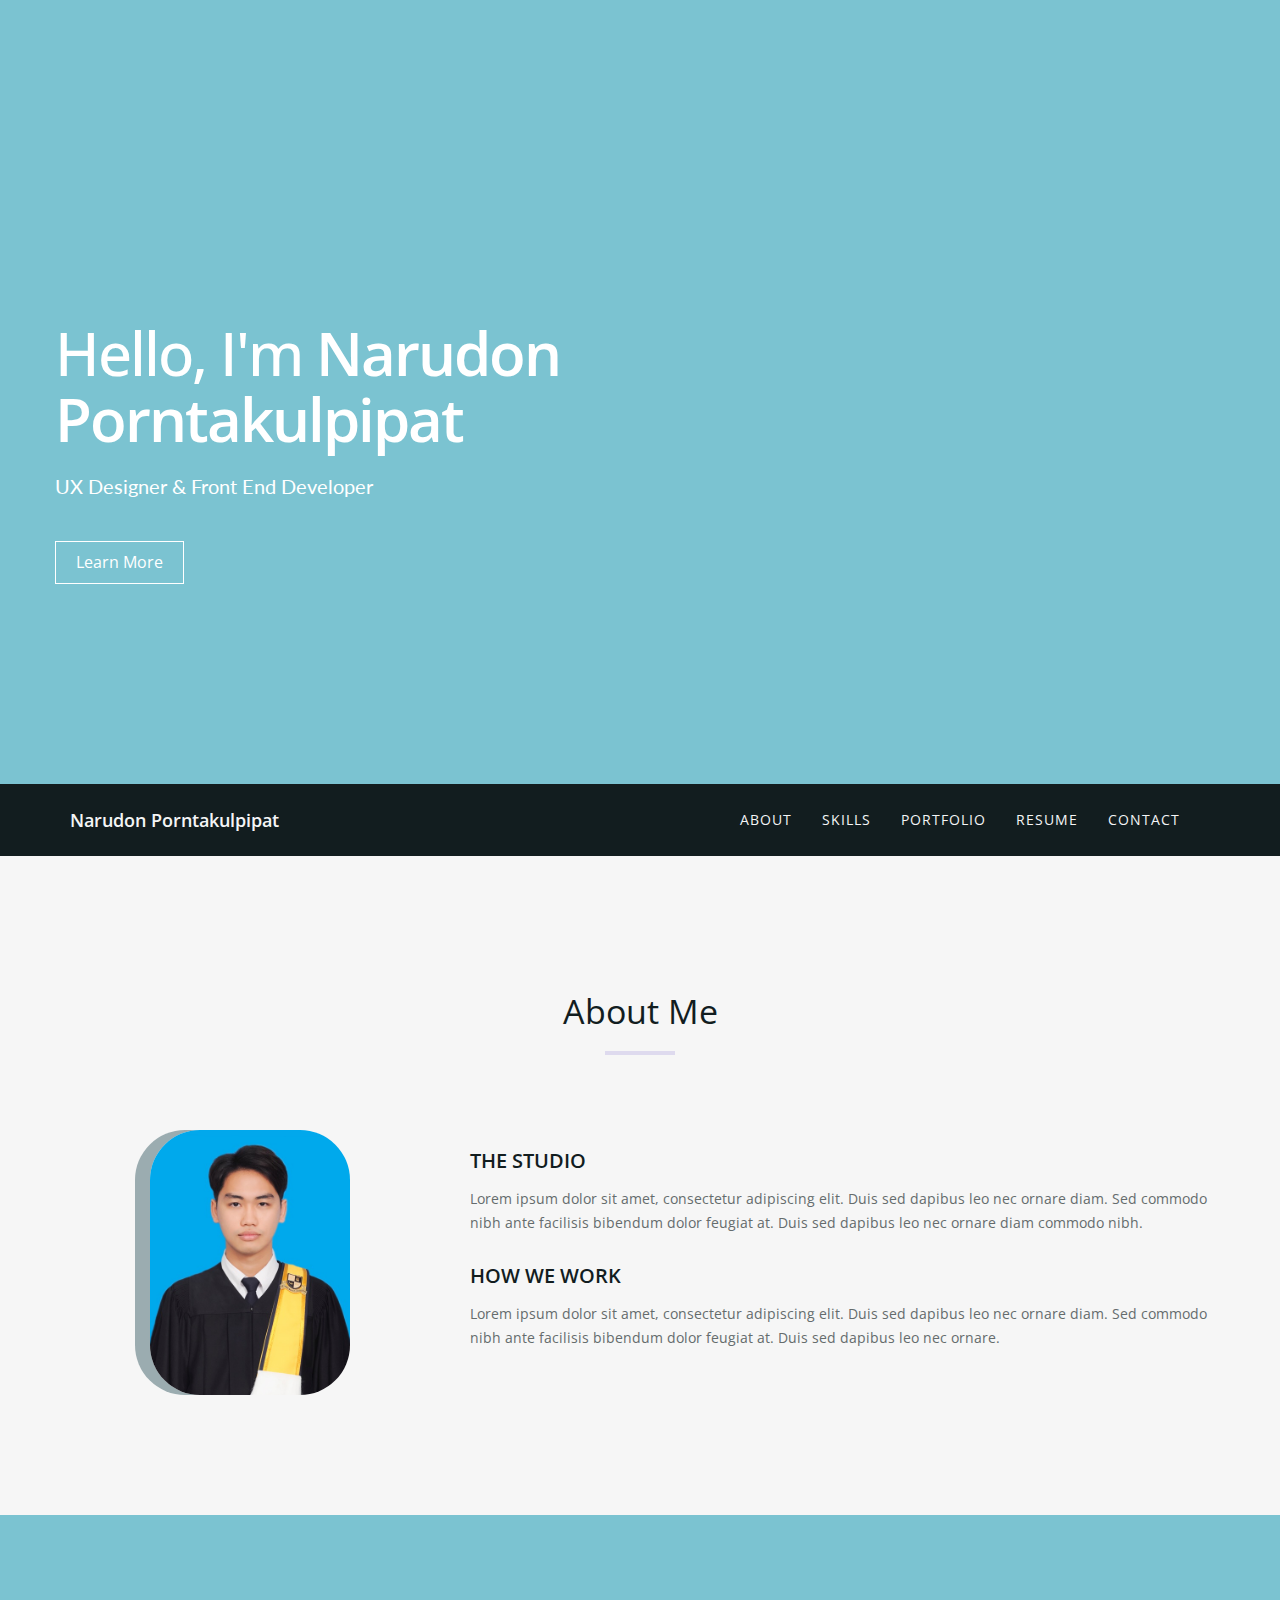
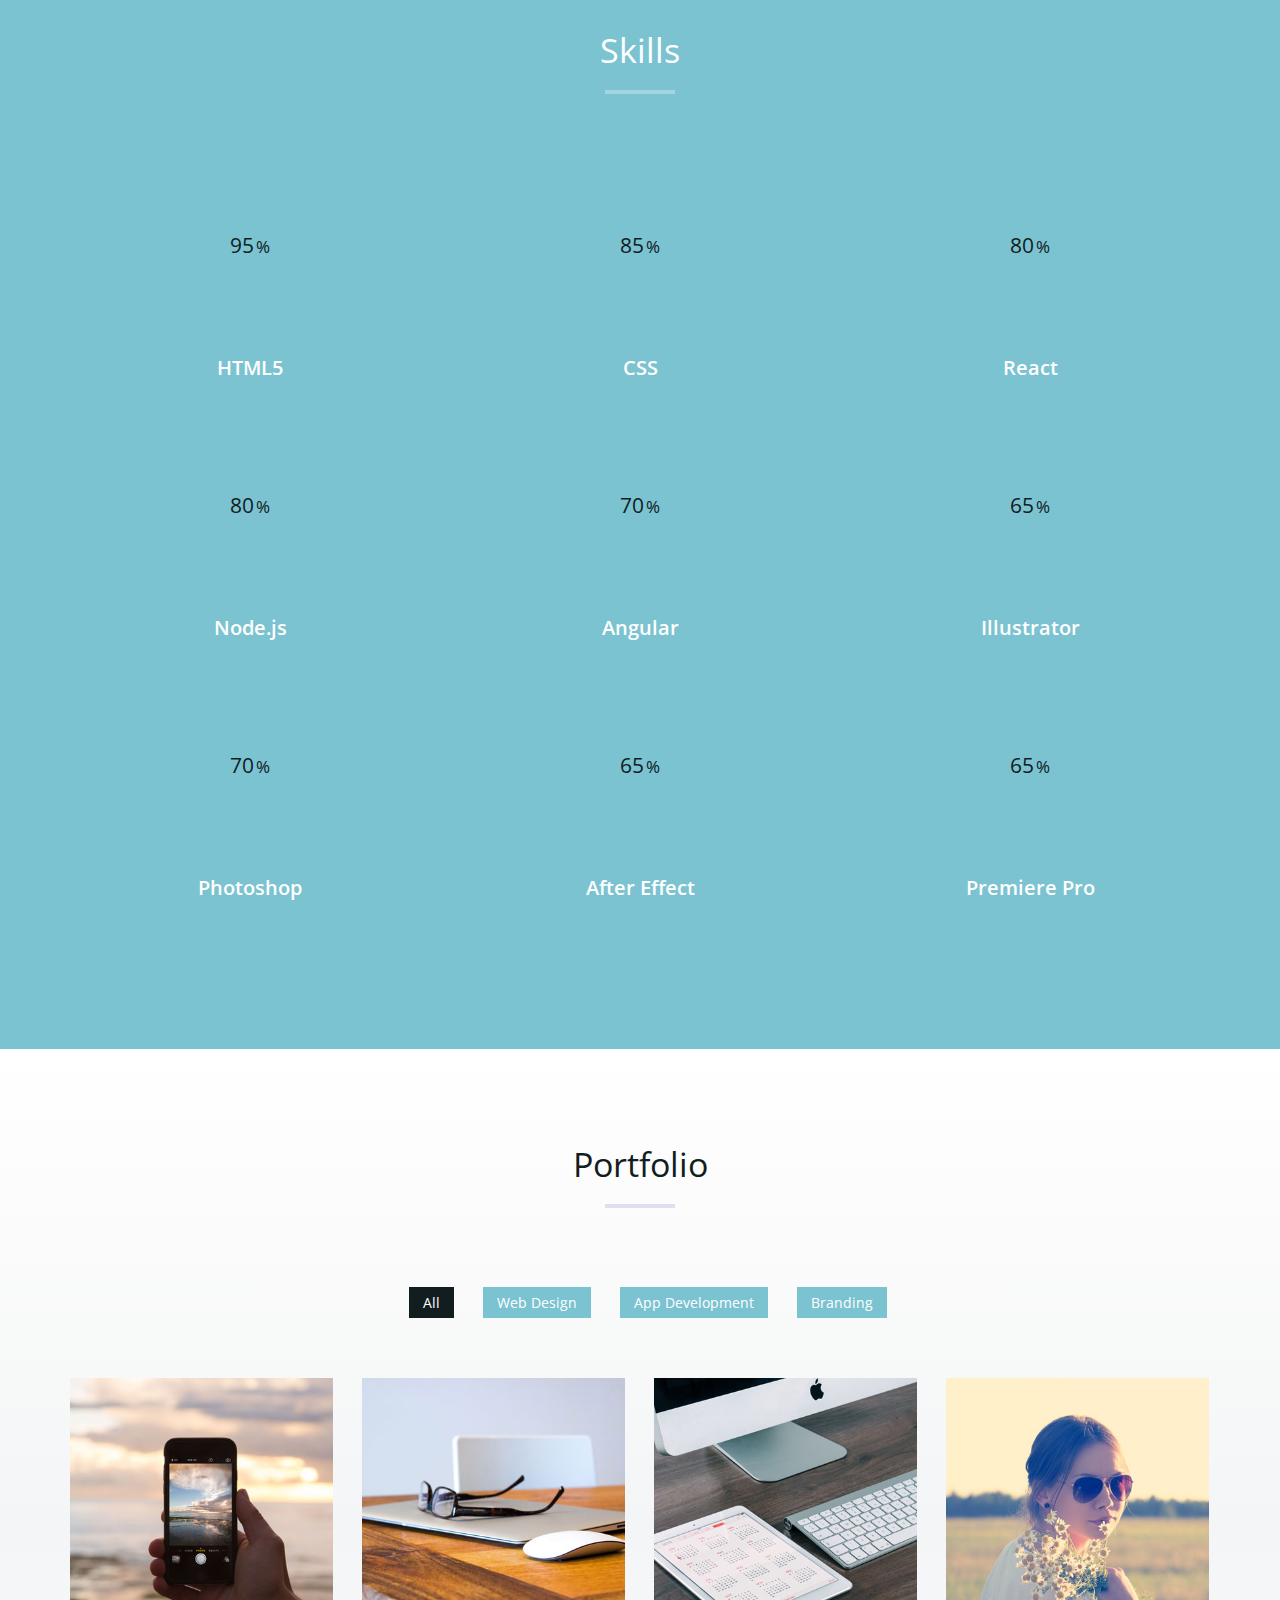
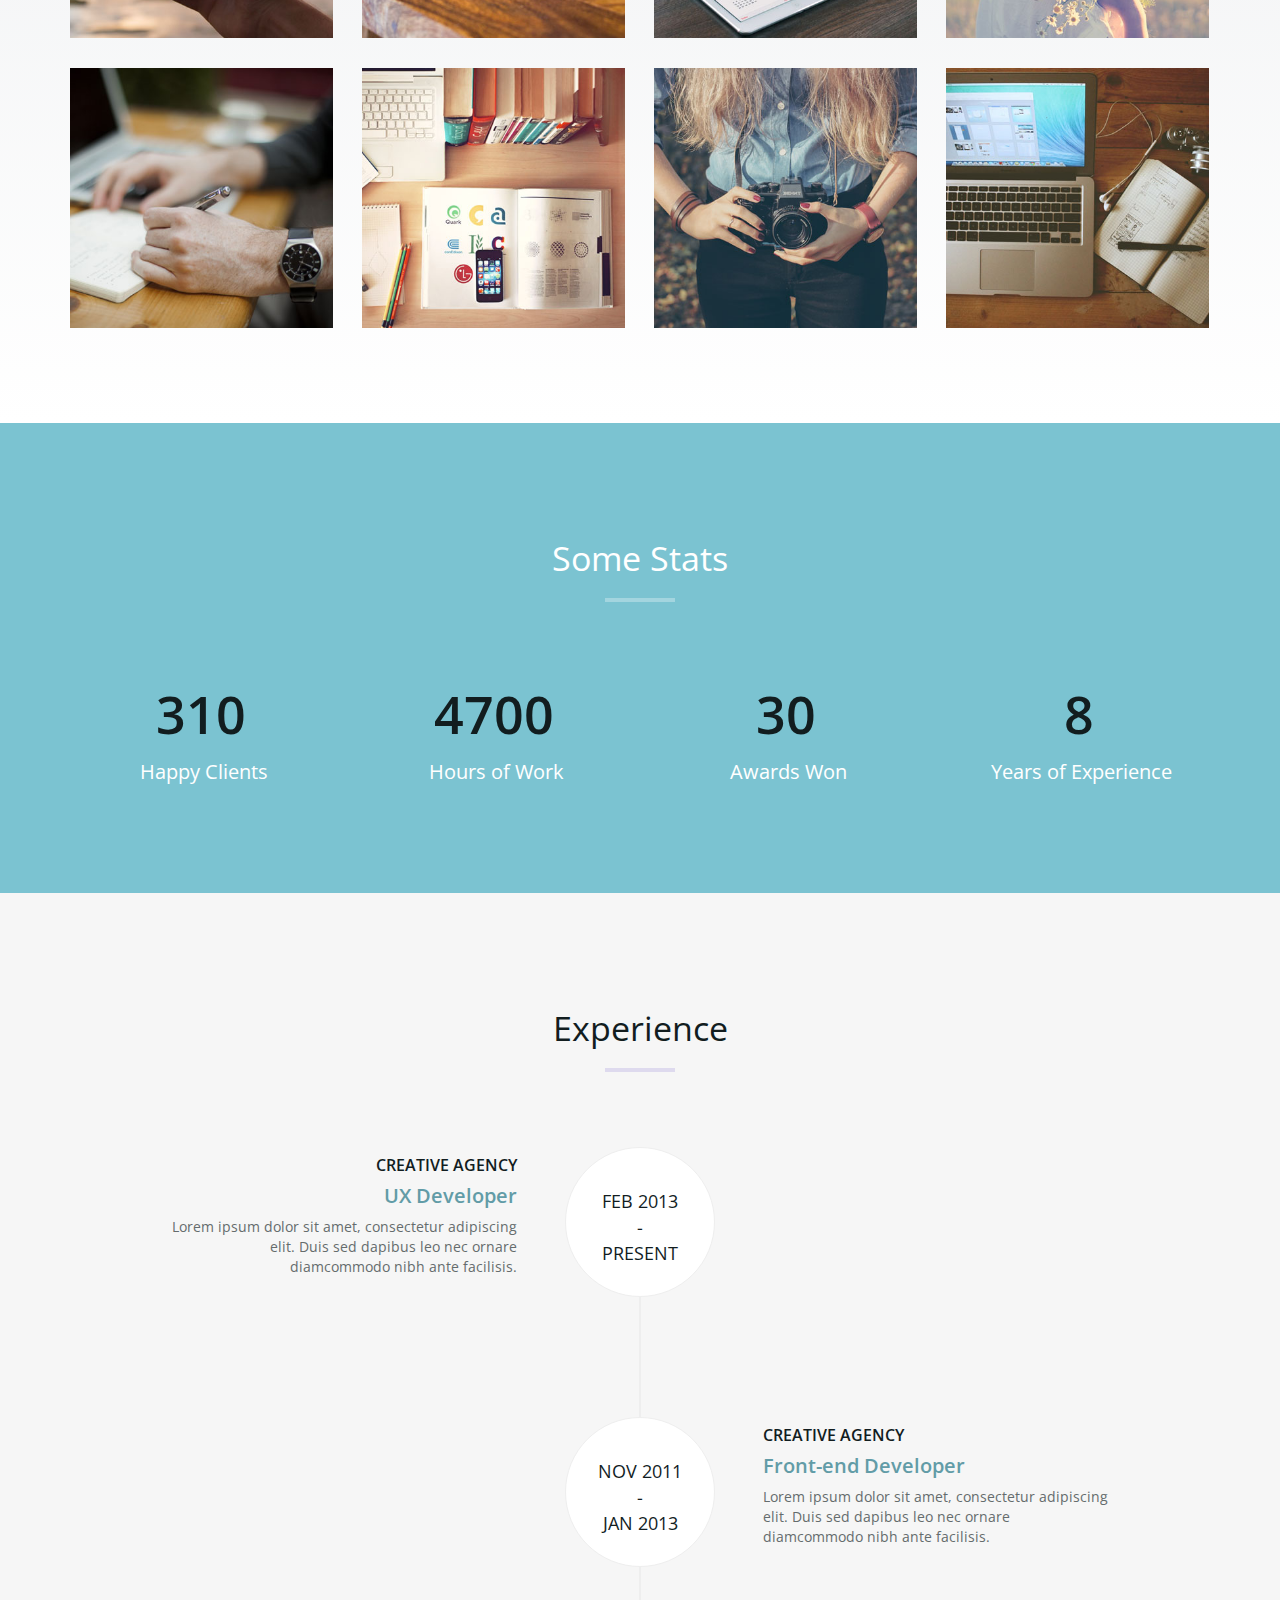
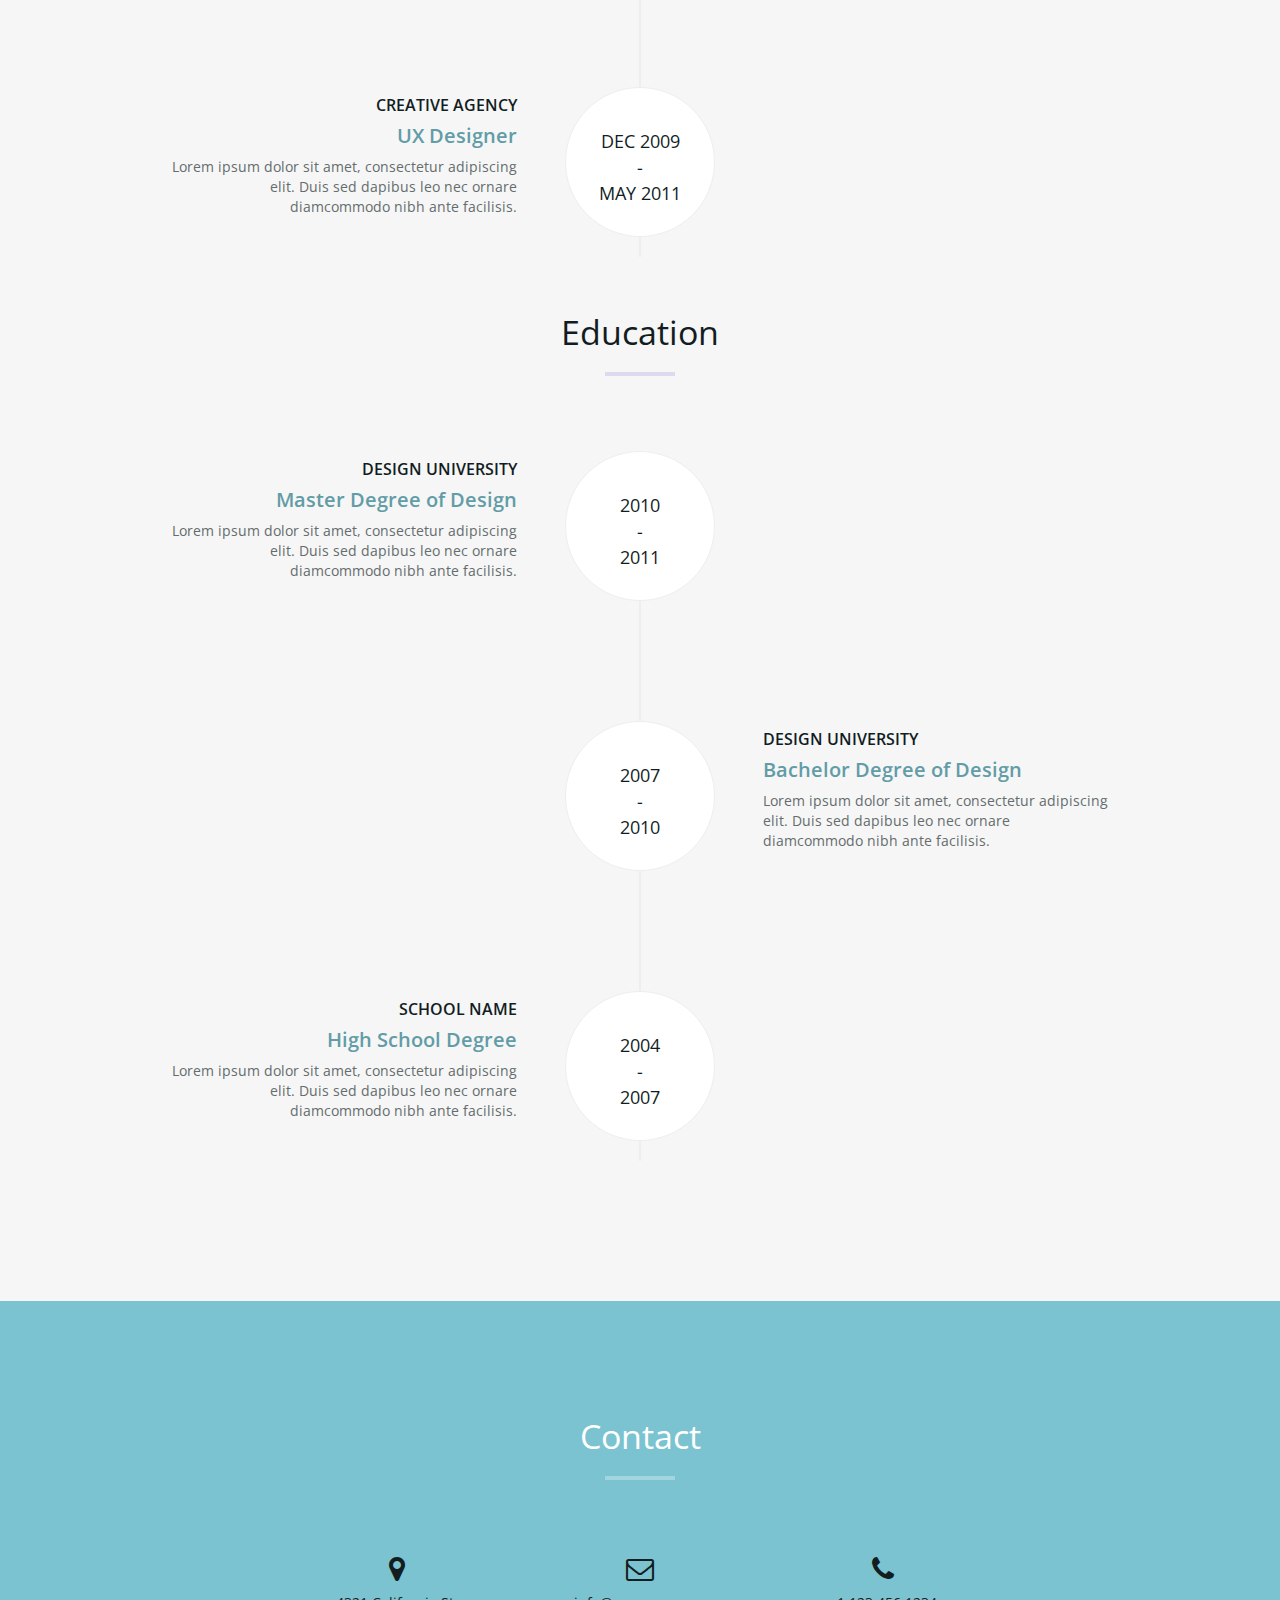
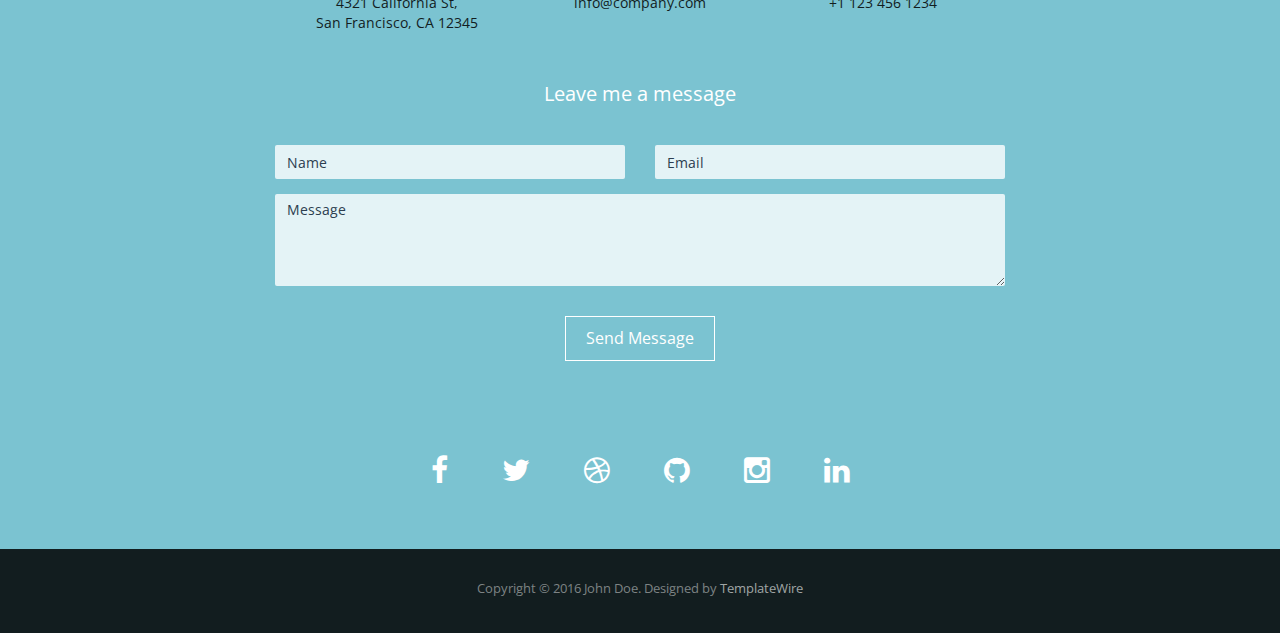
==== commit 0705b0ec: "Update index.html" ====
--- a/index.html
+++ b/index.html
@@ -113,7 +113,7 @@
         <h4>Node.js</h4>
       </div>
       <div class="col-md-4 col-sm-6 skill"> <span class="chart" data-percent="70"> <span class="percent">70</span> </span>
-        <h4>Photoshop</h4>
+        <h4>Angular</h4>
       </div>
       <div class="col-md-4 col-sm-6 skill"> <span class="chart" data-percent="65"> <span class="percent">65</span> </span>
         <h4>Illustrator</h4>
@@ -122,10 +122,10 @@
         <h4>Photoshop</h4>
       </div>
       <div class="col-md-4 col-sm-6 skill"> <span class="chart" data-percent="65"> <span class="percent">65</span> </span>
-        <h4>Illustrator</h4>
+        <h4>After Effect</h4>
       </div>
       <div class="col-md-4 col-sm-6 skill"> <span class="chart" data-percent="65"> <span class="percent">65</span> </span>
-        <h4>Illustrator</h4>
+        <h4>Premiere Pro</h4>
       </div>
     </div>
     
@@ -462,4 +462,4 @@
 <script type="text/javascript" src="js/contact_me.js"></script> 
 <script type="text/javascript" src="js/main.js"></script>
 </body>
-</html>+</html>
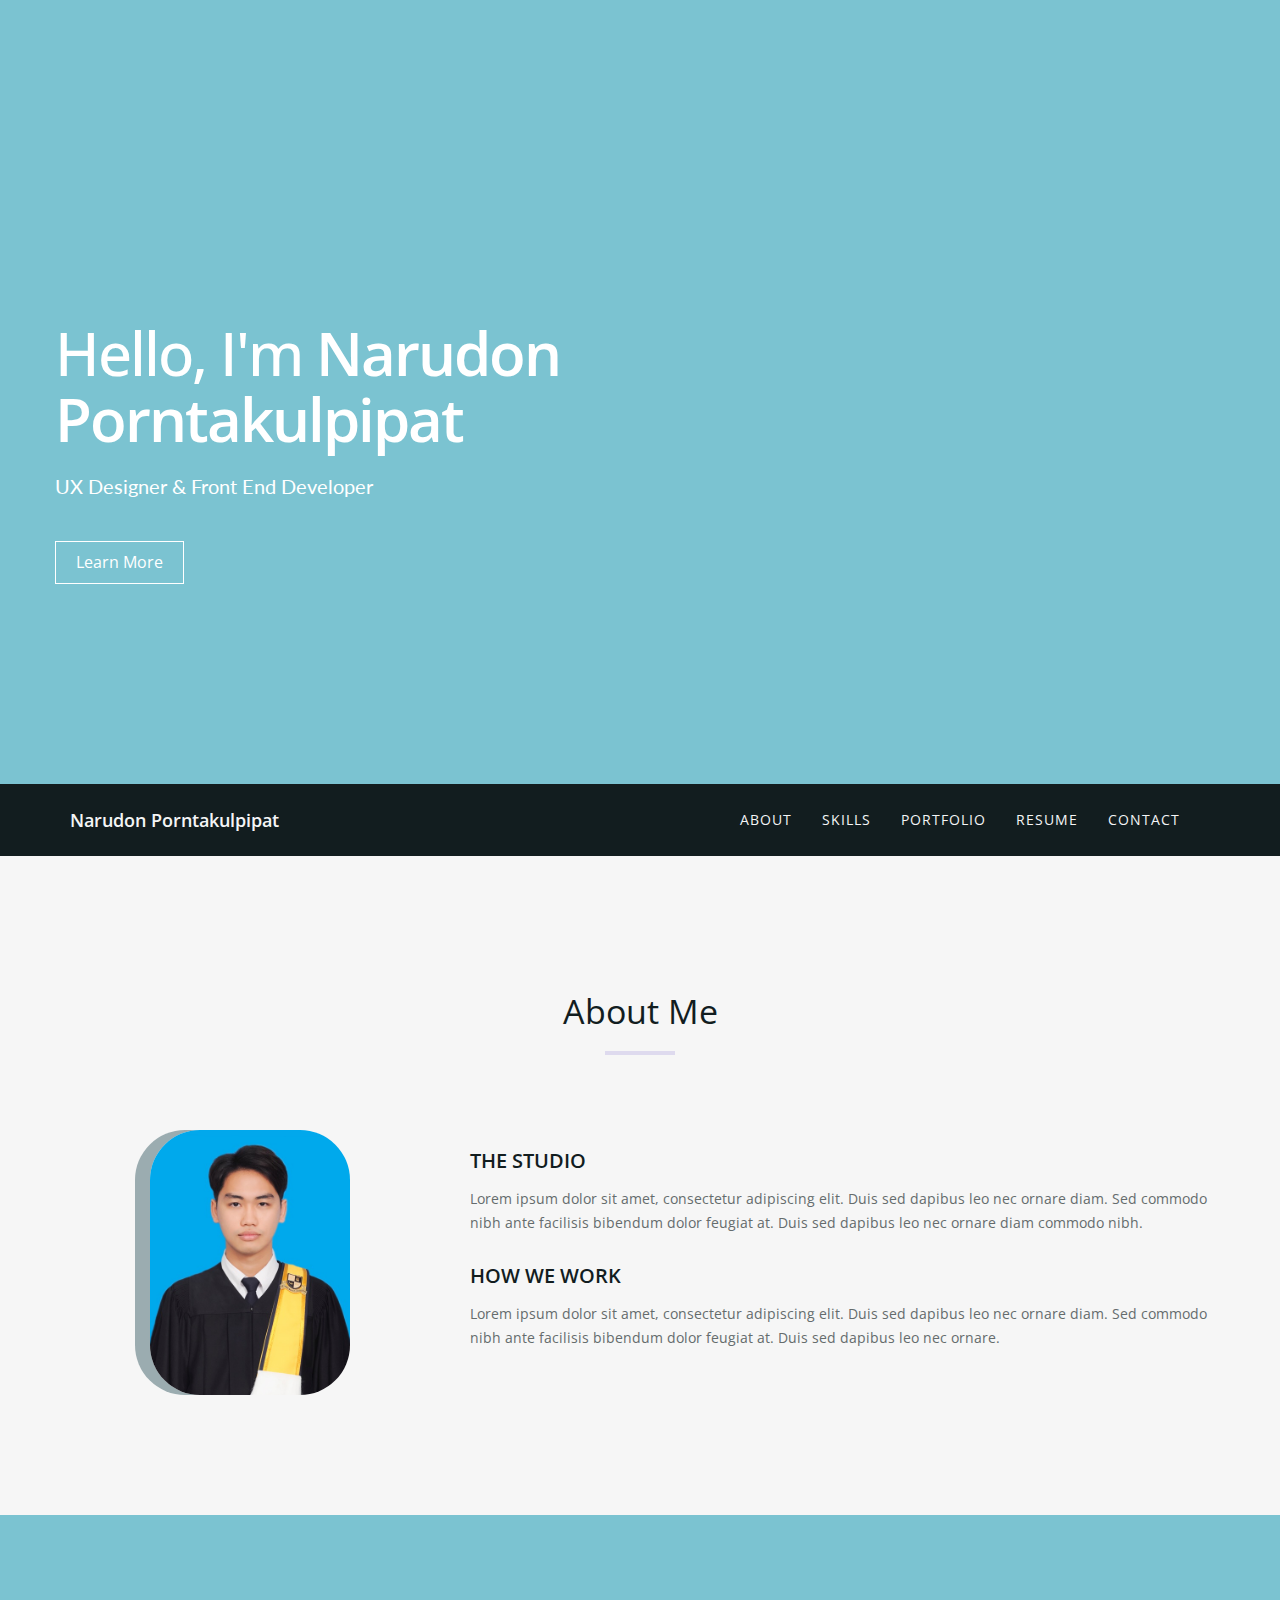
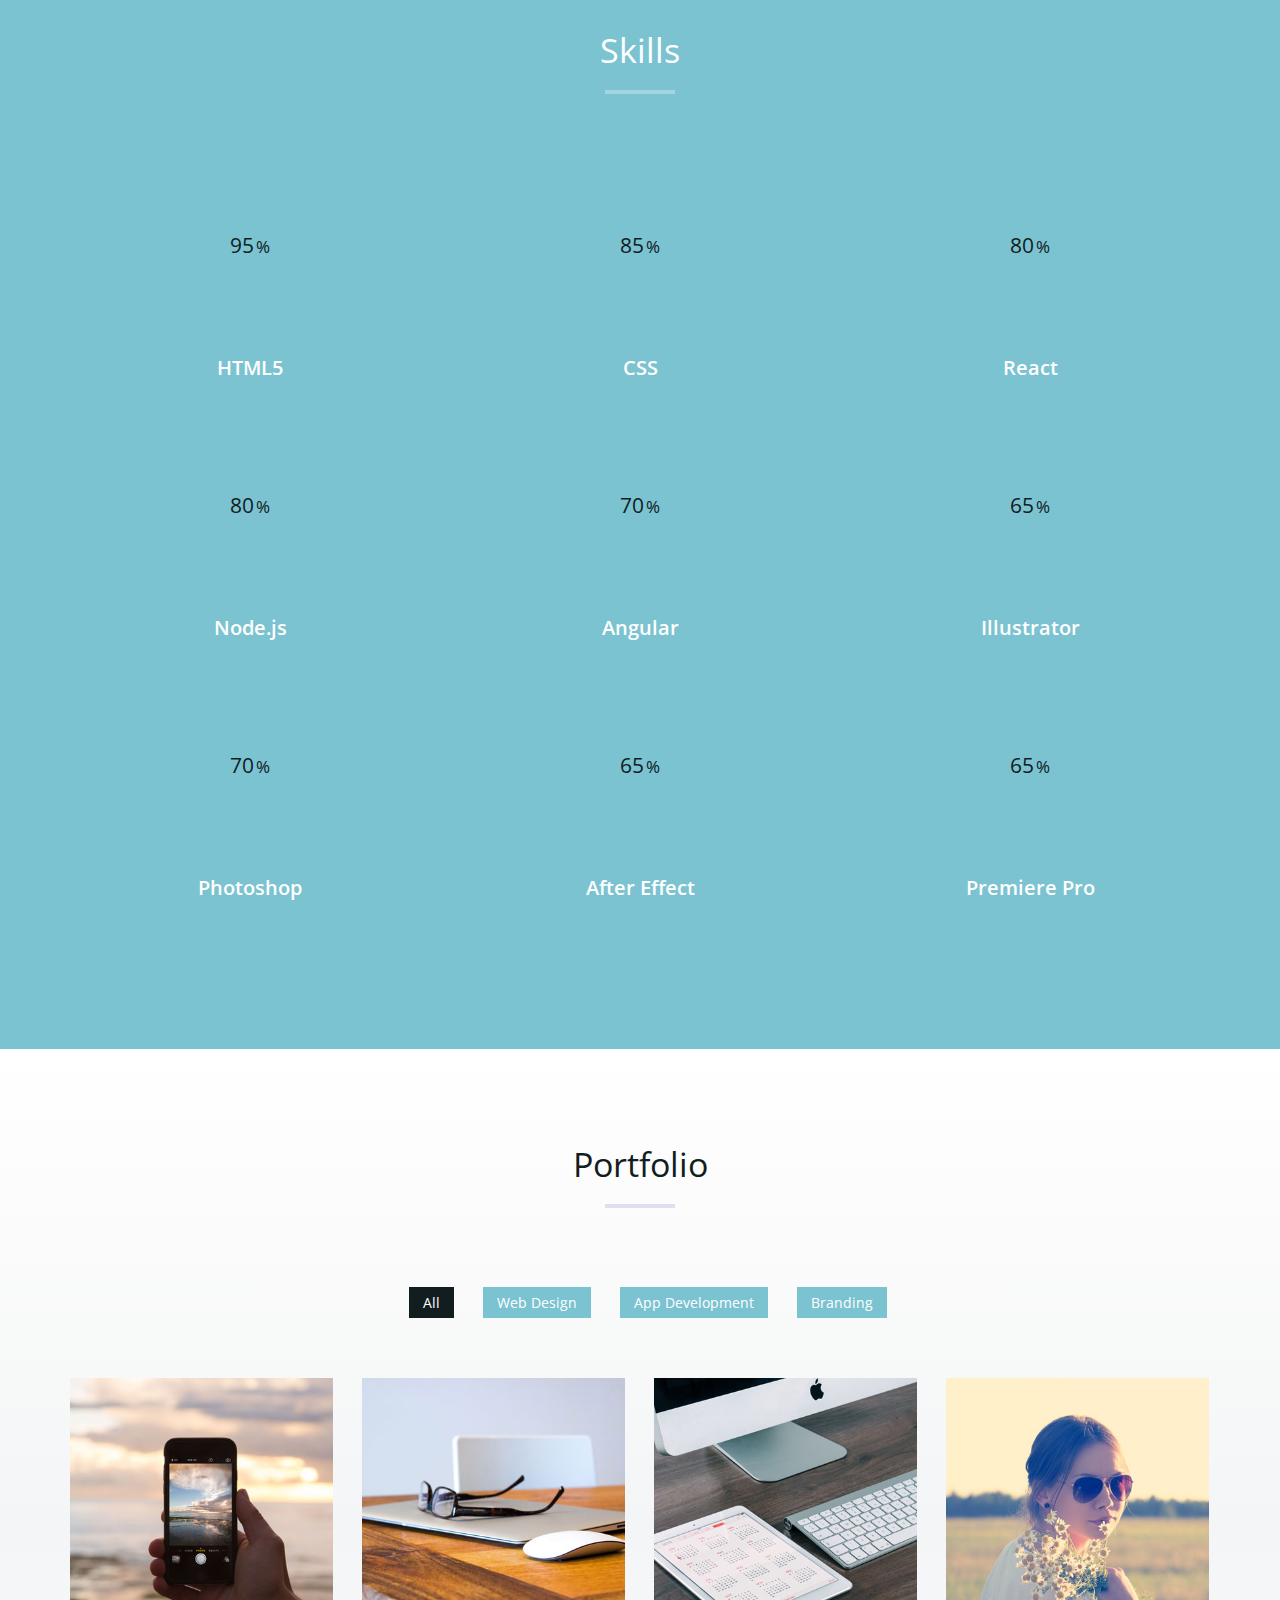
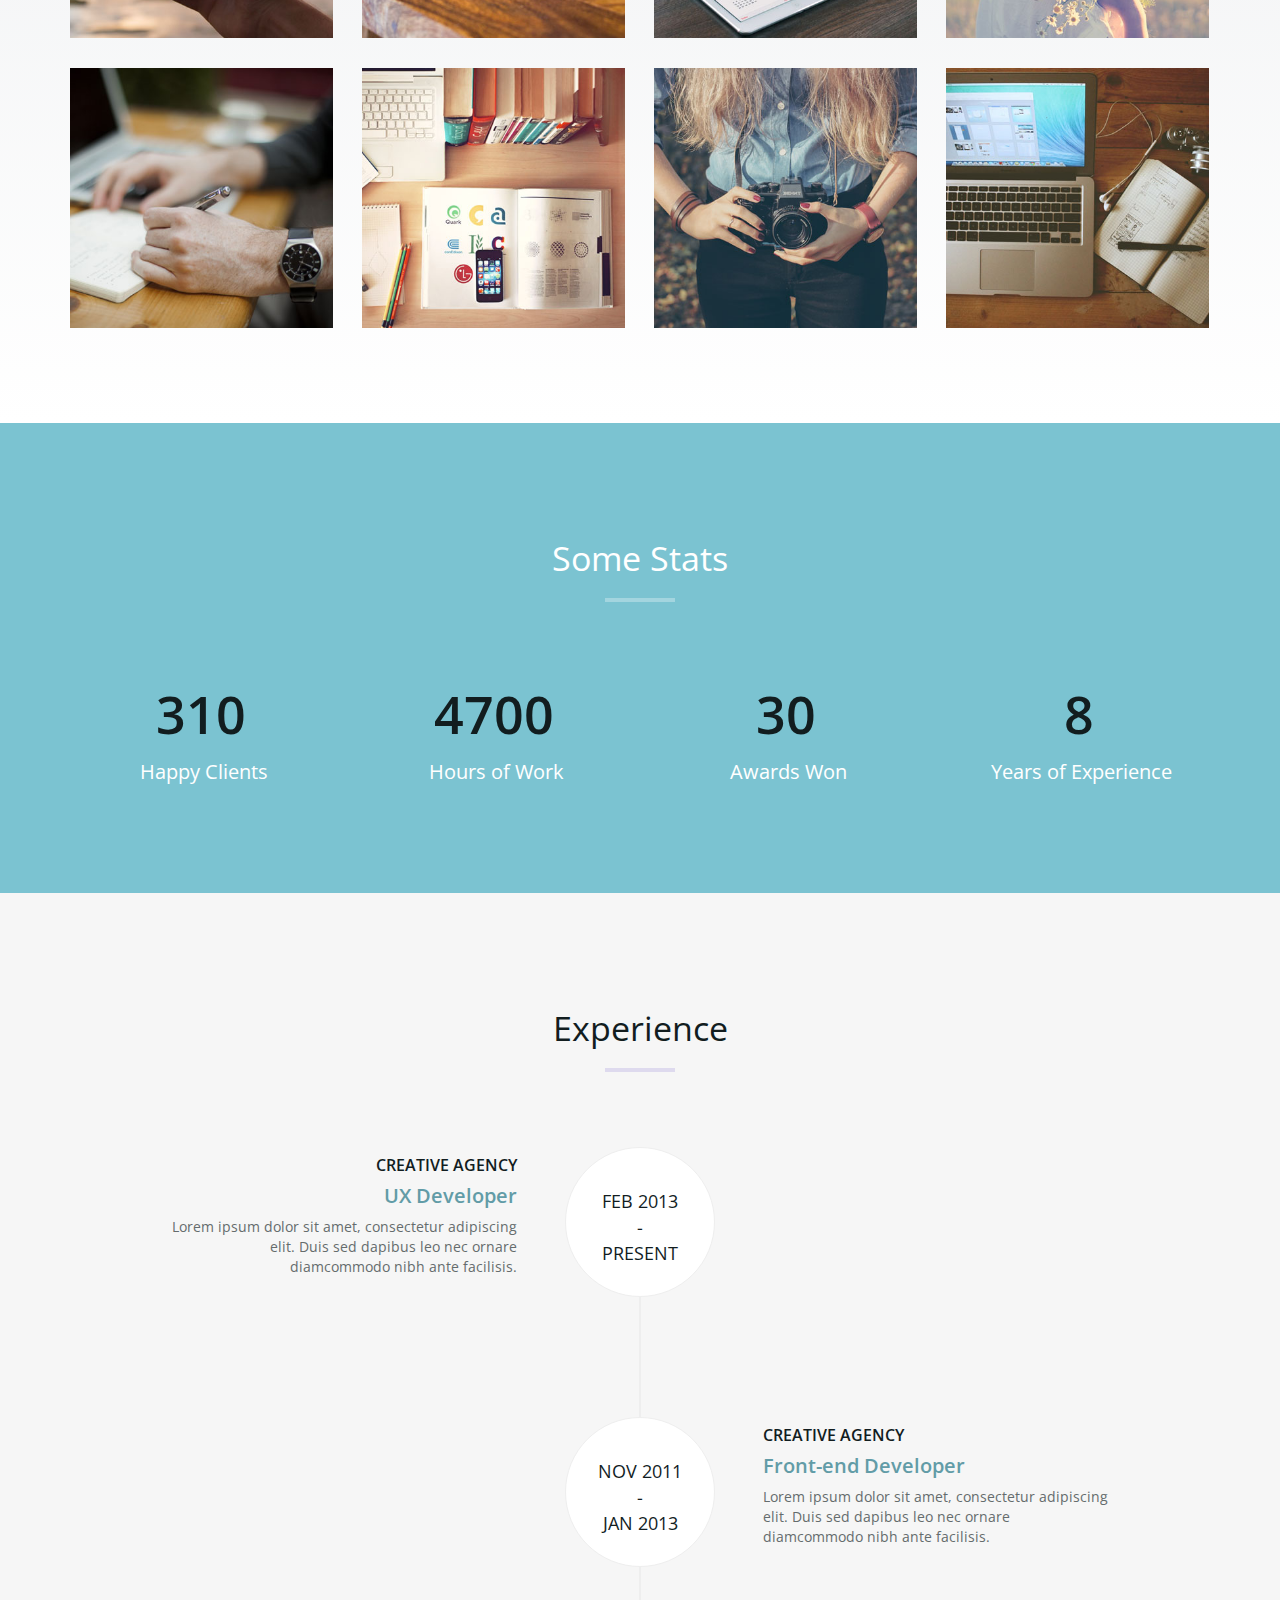
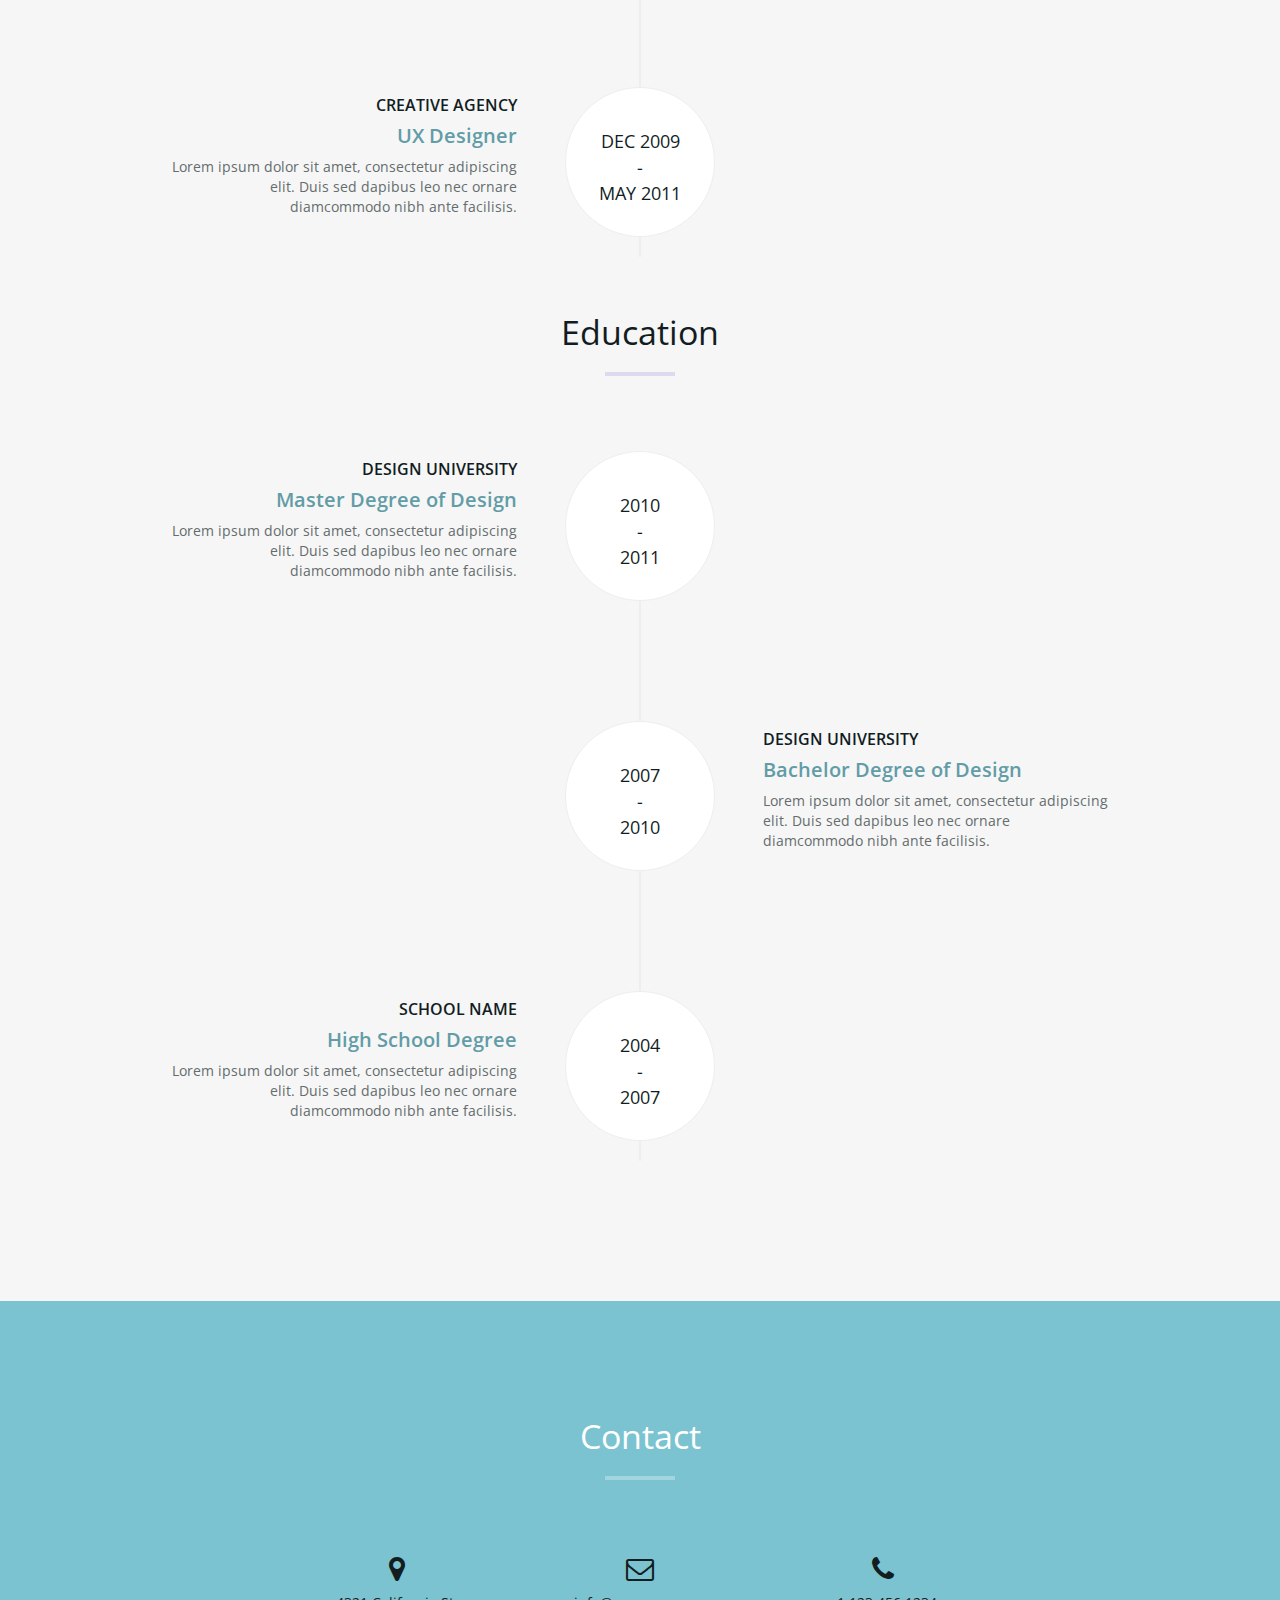
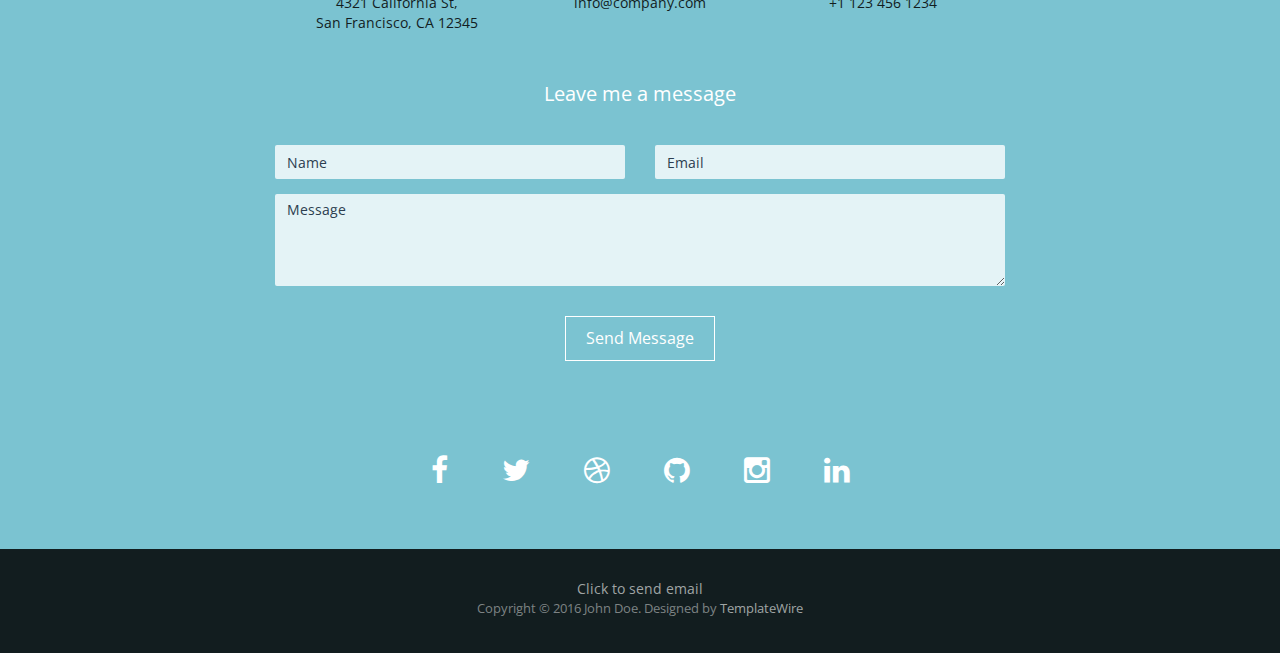
==== commit c7310330: "Update index.html" ====
--- a/index.html
+++ b/index.html
@@ -446,6 +446,7 @@
 <div id="footer">
   <div class="container text-center">
     <div class="fnav">
+        <a href="mailto:narudon1412@gmail.com">Click to send email</a>
       <p>Copyright &copy; 2016 John Doe. Designed by <a href="http://www.templatewire.com" rel="nofollow">TemplateWire</a></p>
     </div>
   </div>
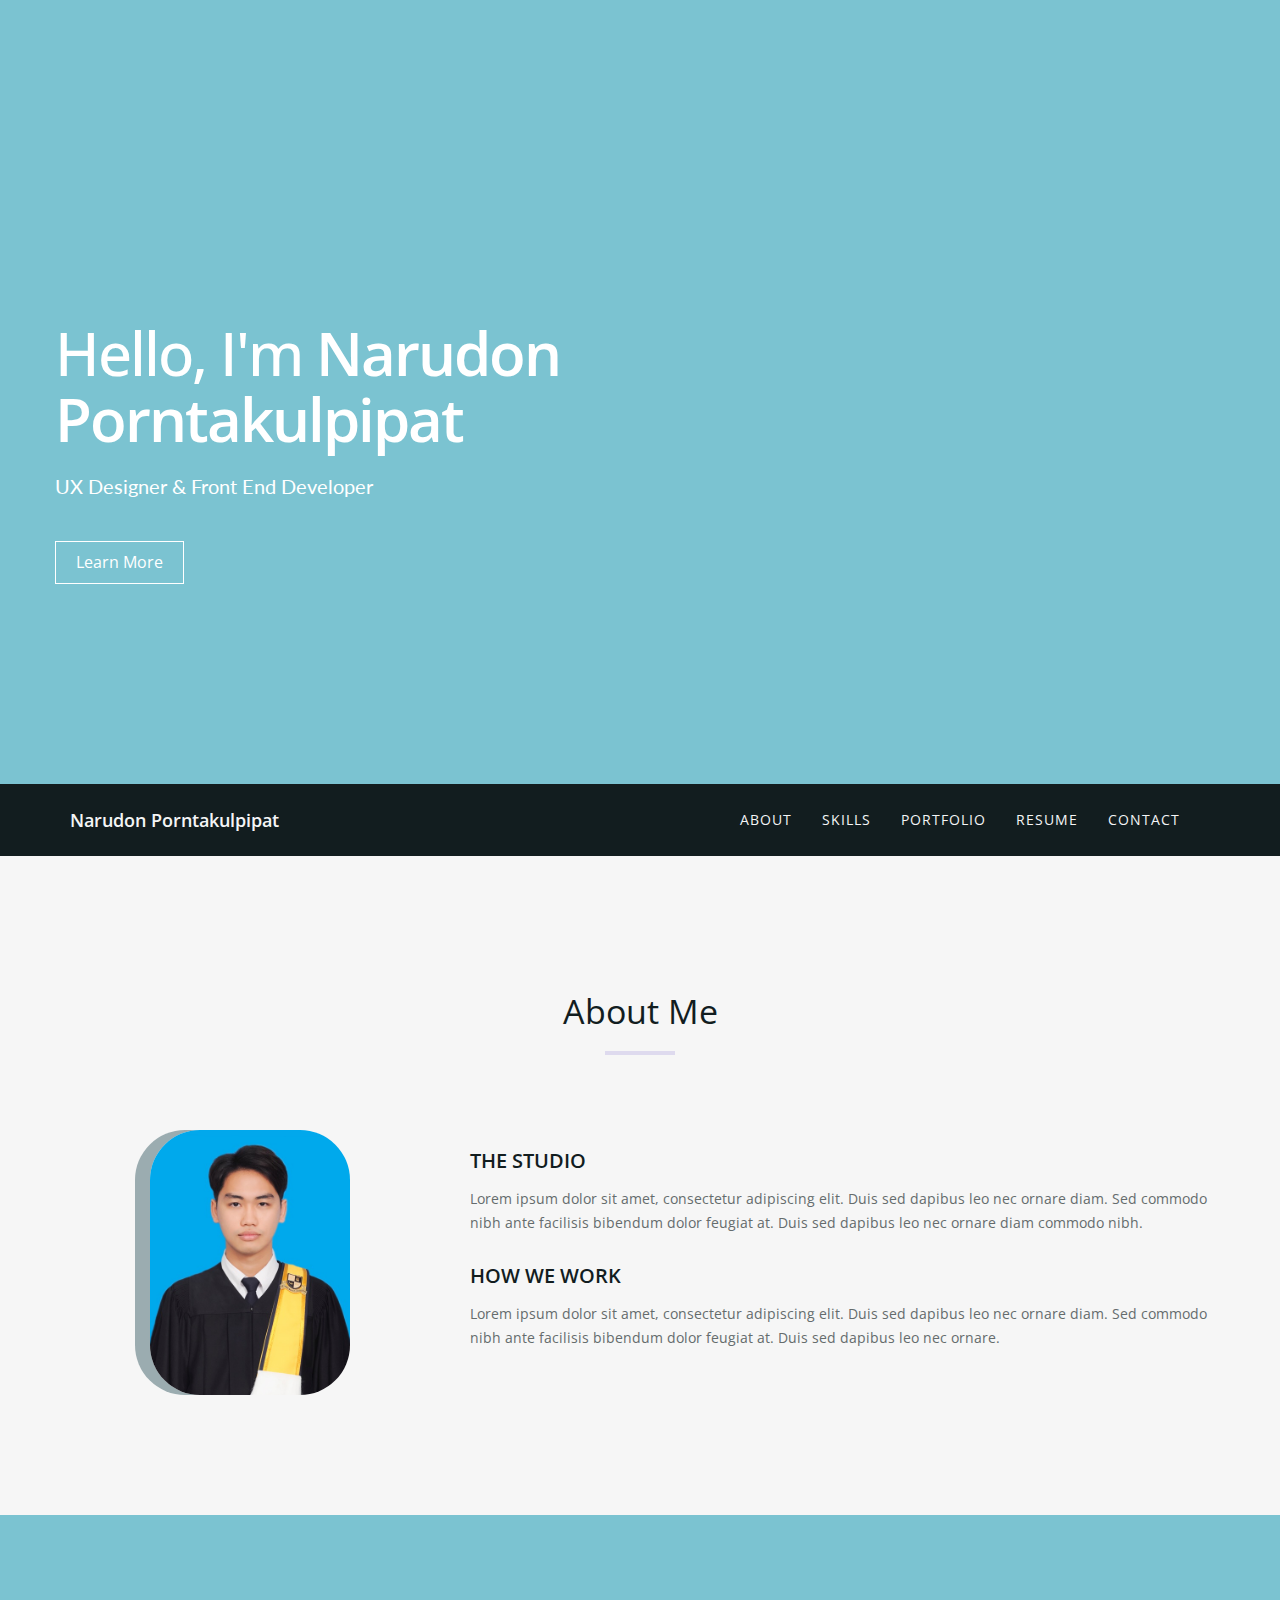
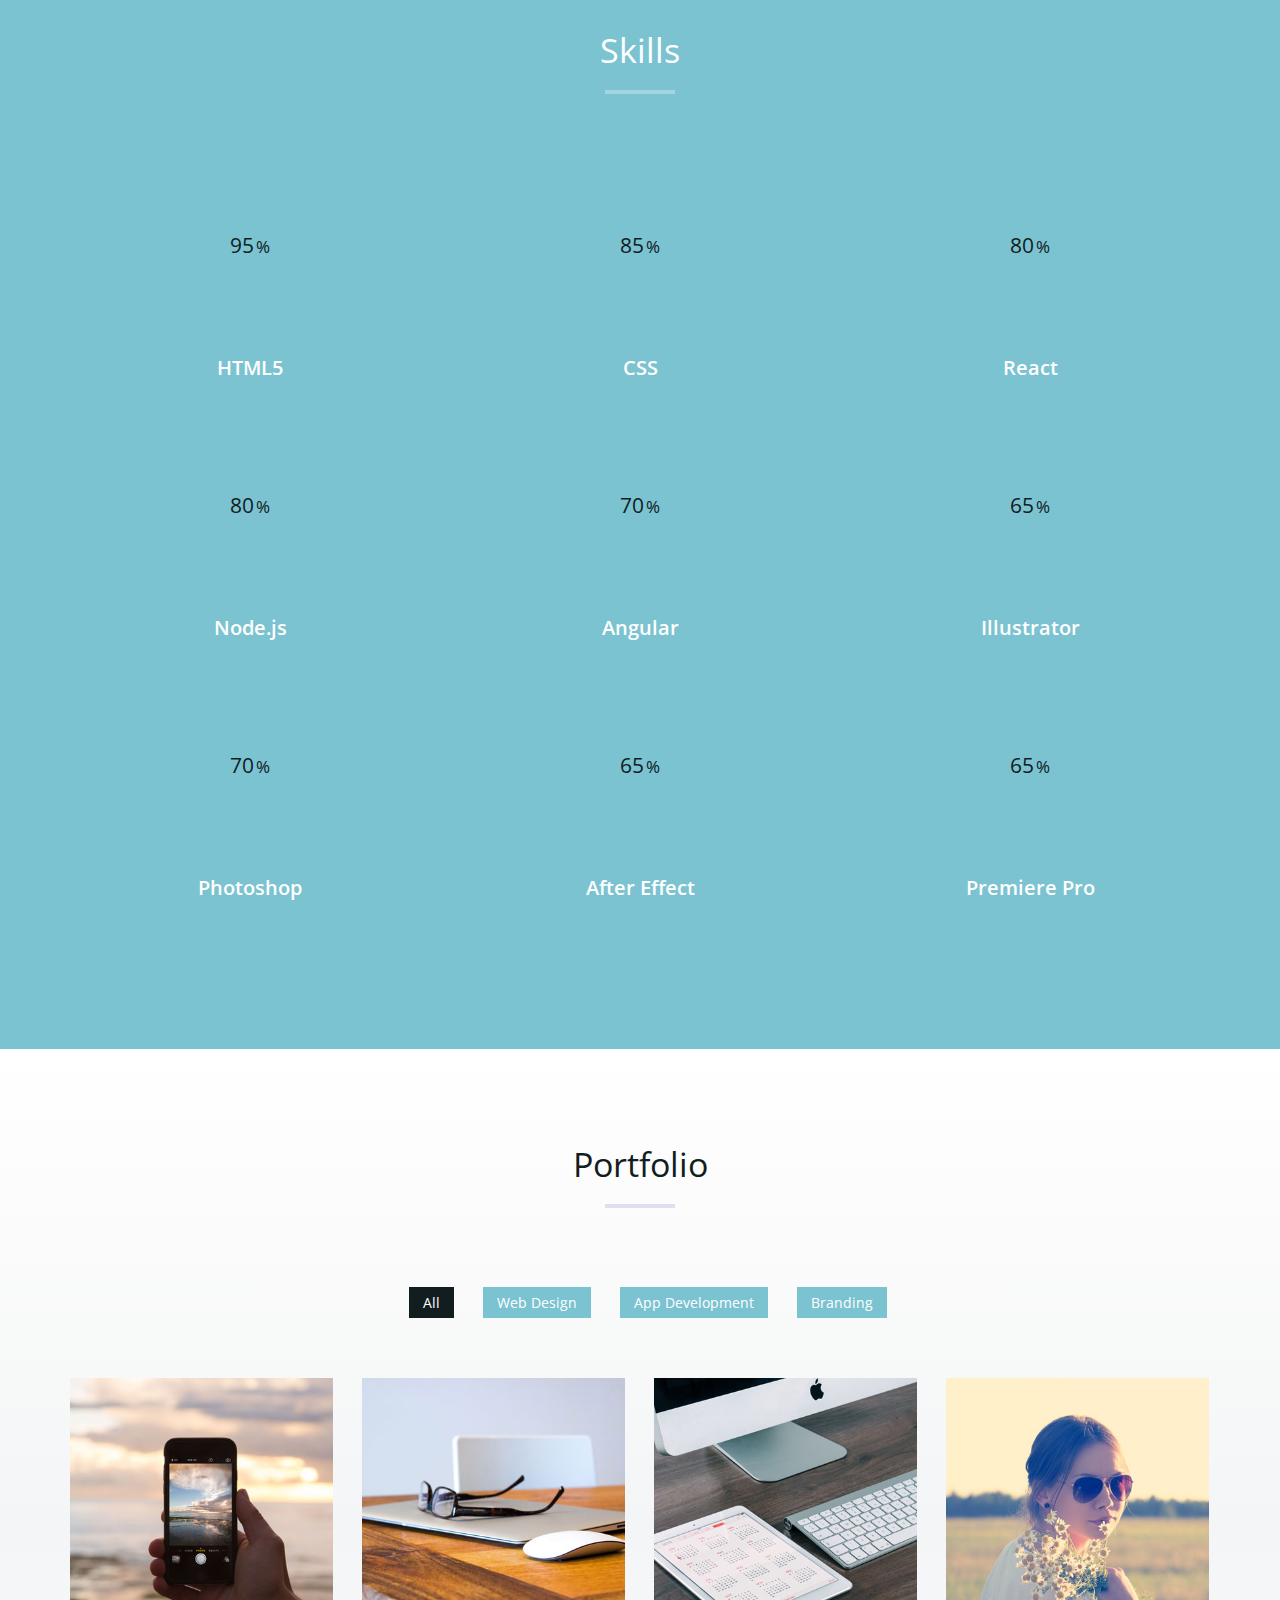
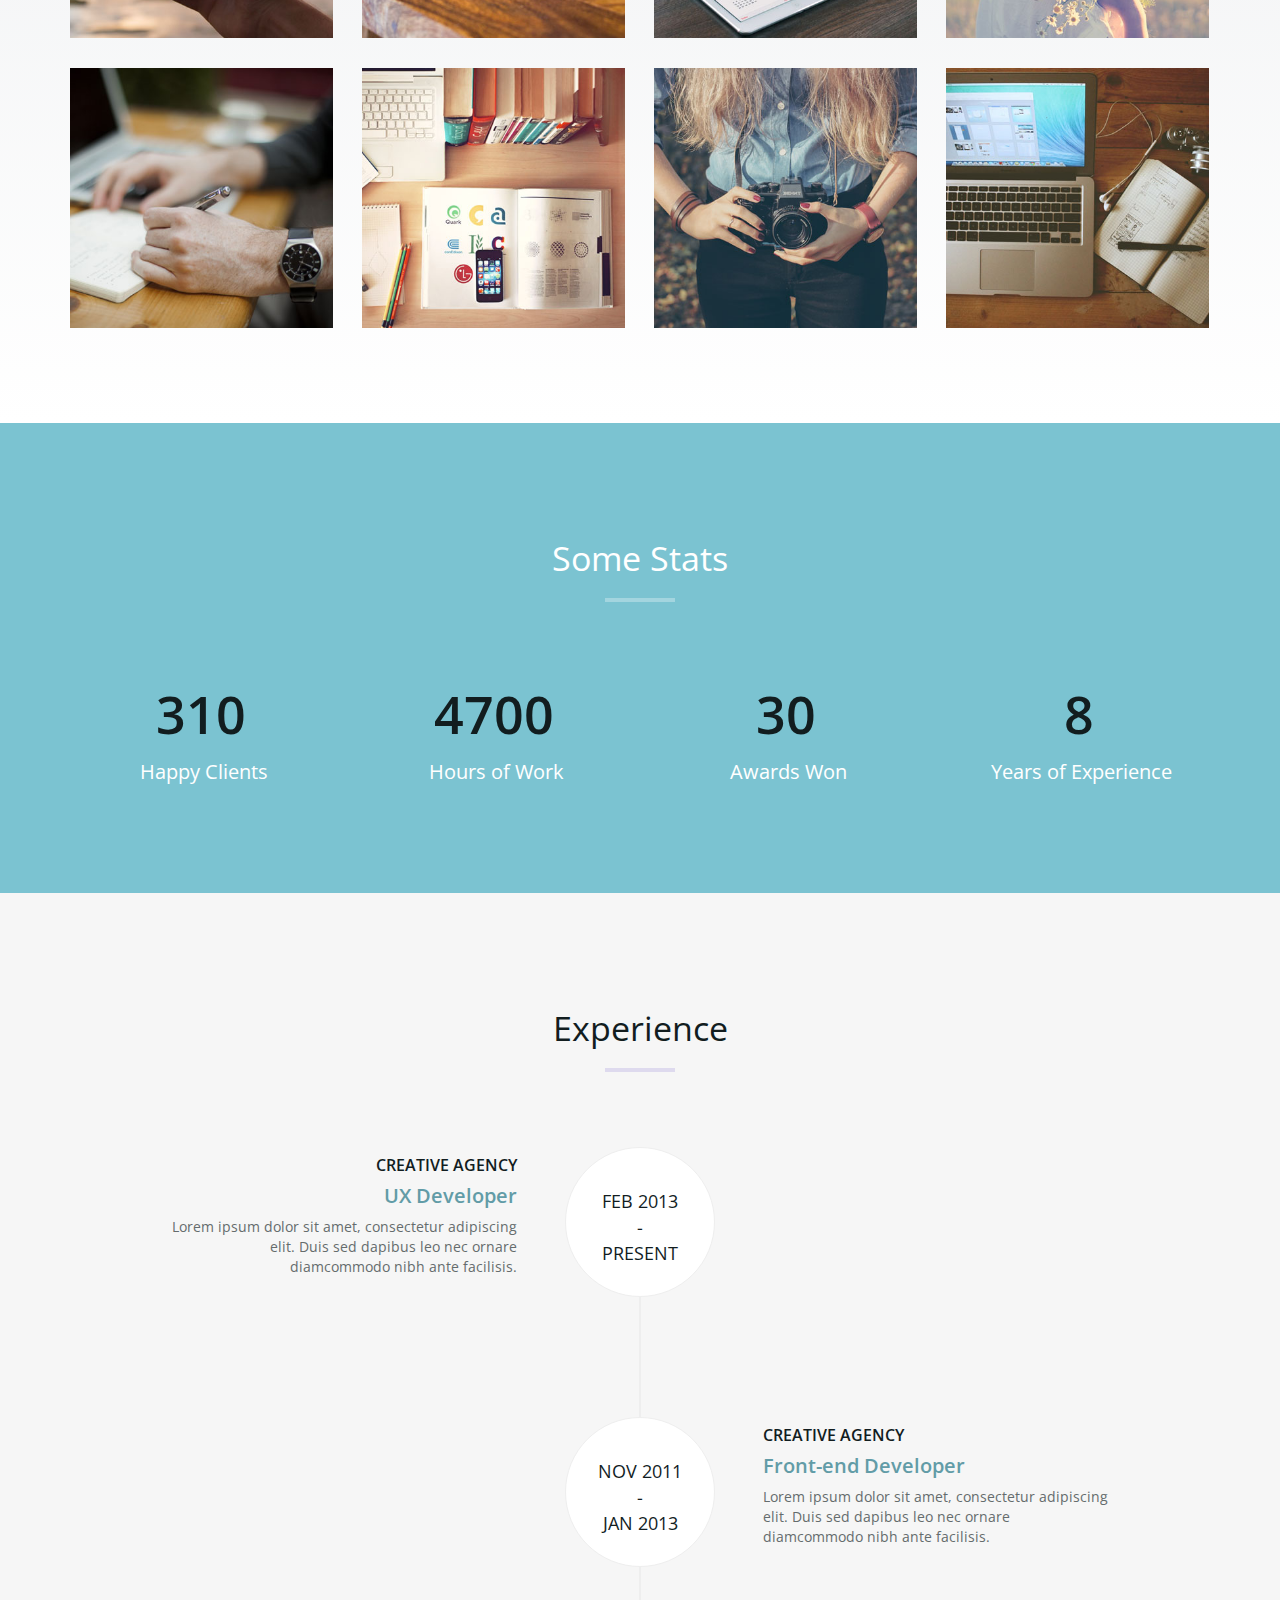
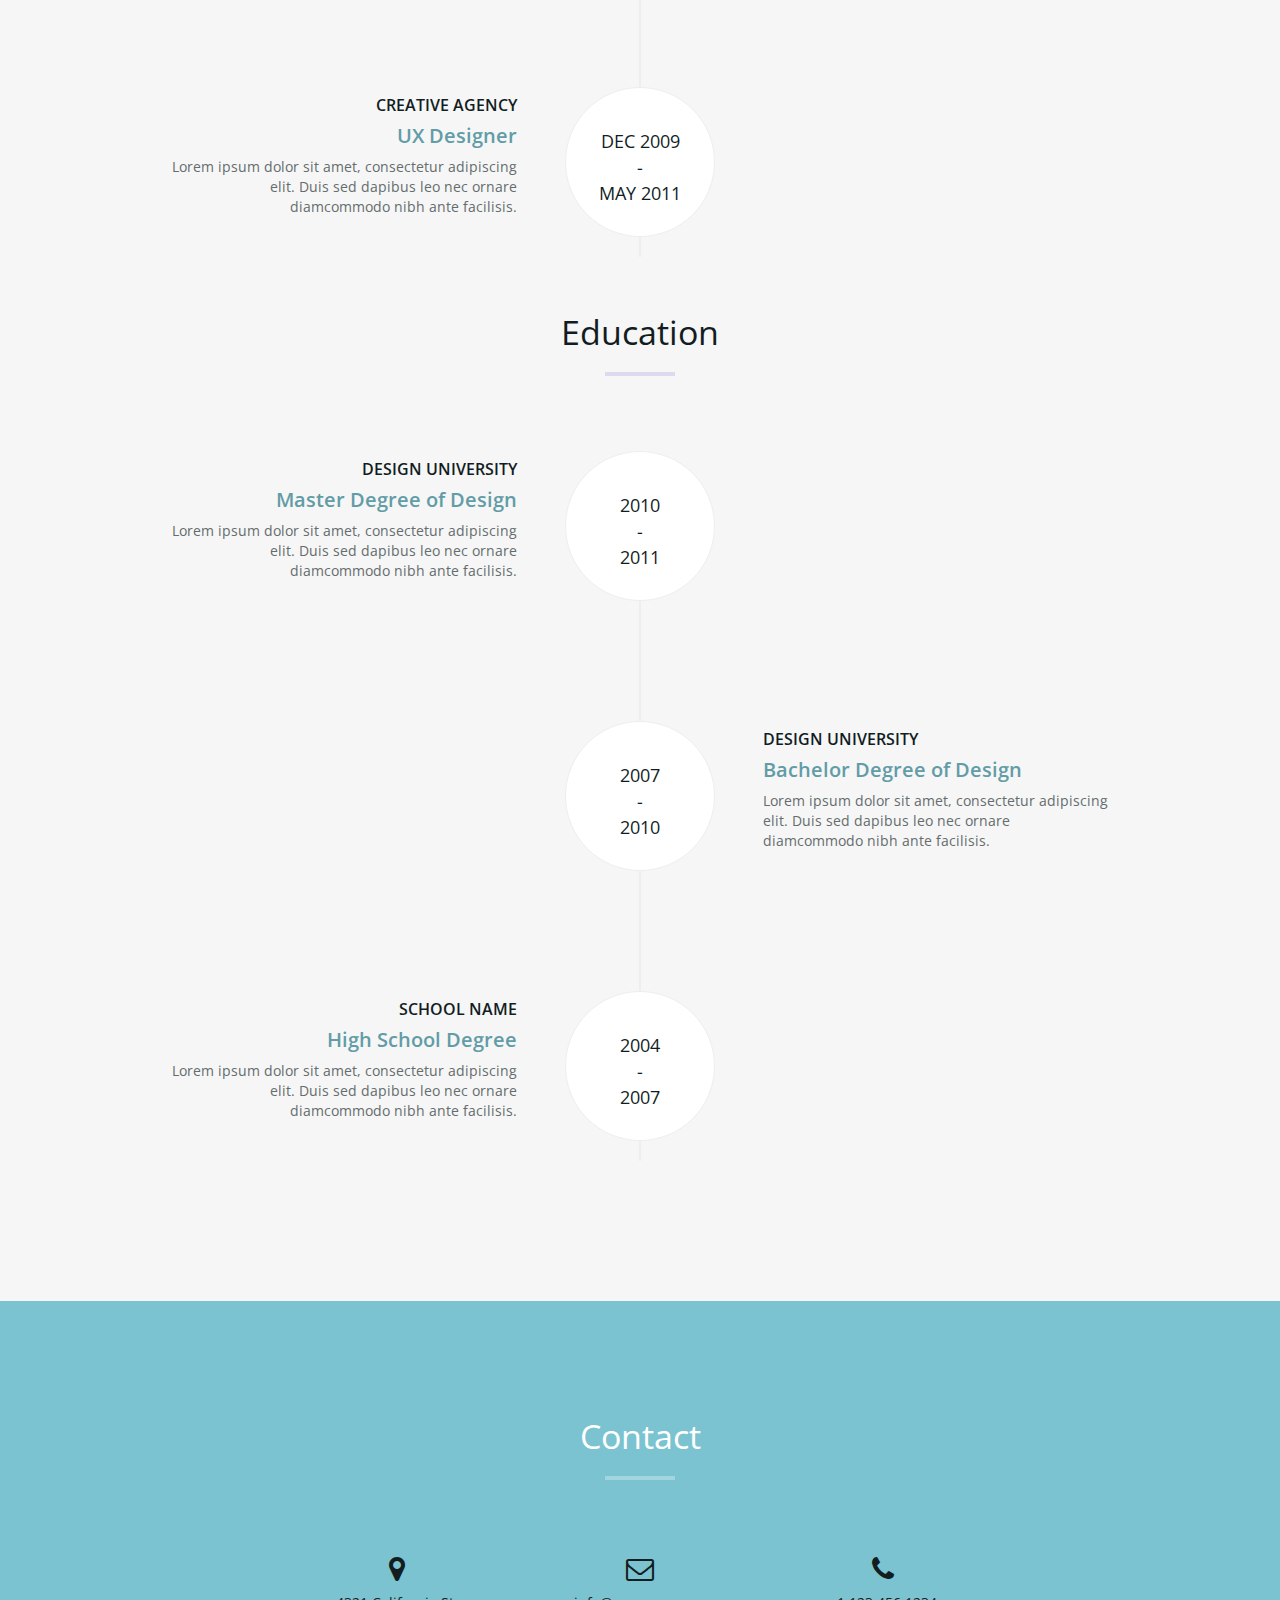
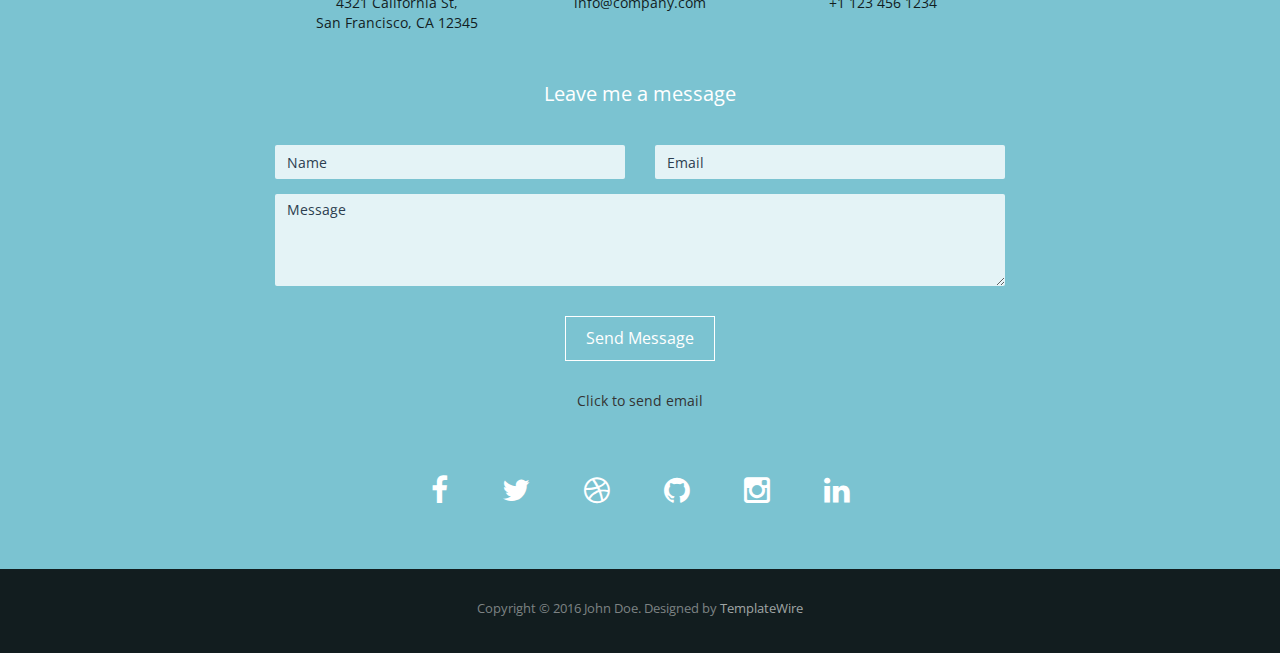
==== commit c2932e14: "Update index.html" ====
--- a/index.html
+++ b/index.html
@@ -430,6 +430,7 @@
         <div id="success"></div>
         <button type="submit" class="btn btn-default">Send Message</button>
       </form>
+        <a href="mailto:narudon1412@gmail.com">Click to send email</a>
       <div class="social">
         <ul>
           <li><a href="#"><i class="fa fa-facebook"></i></a></li>
@@ -446,7 +447,6 @@
 <div id="footer">
   <div class="container text-center">
     <div class="fnav">
-        <a href="mailto:narudon1412@gmail.com">Click to send email</a>
       <p>Copyright &copy; 2016 John Doe. Designed by <a href="http://www.templatewire.com" rel="nofollow">TemplateWire</a></p>
     </div>
   </div>
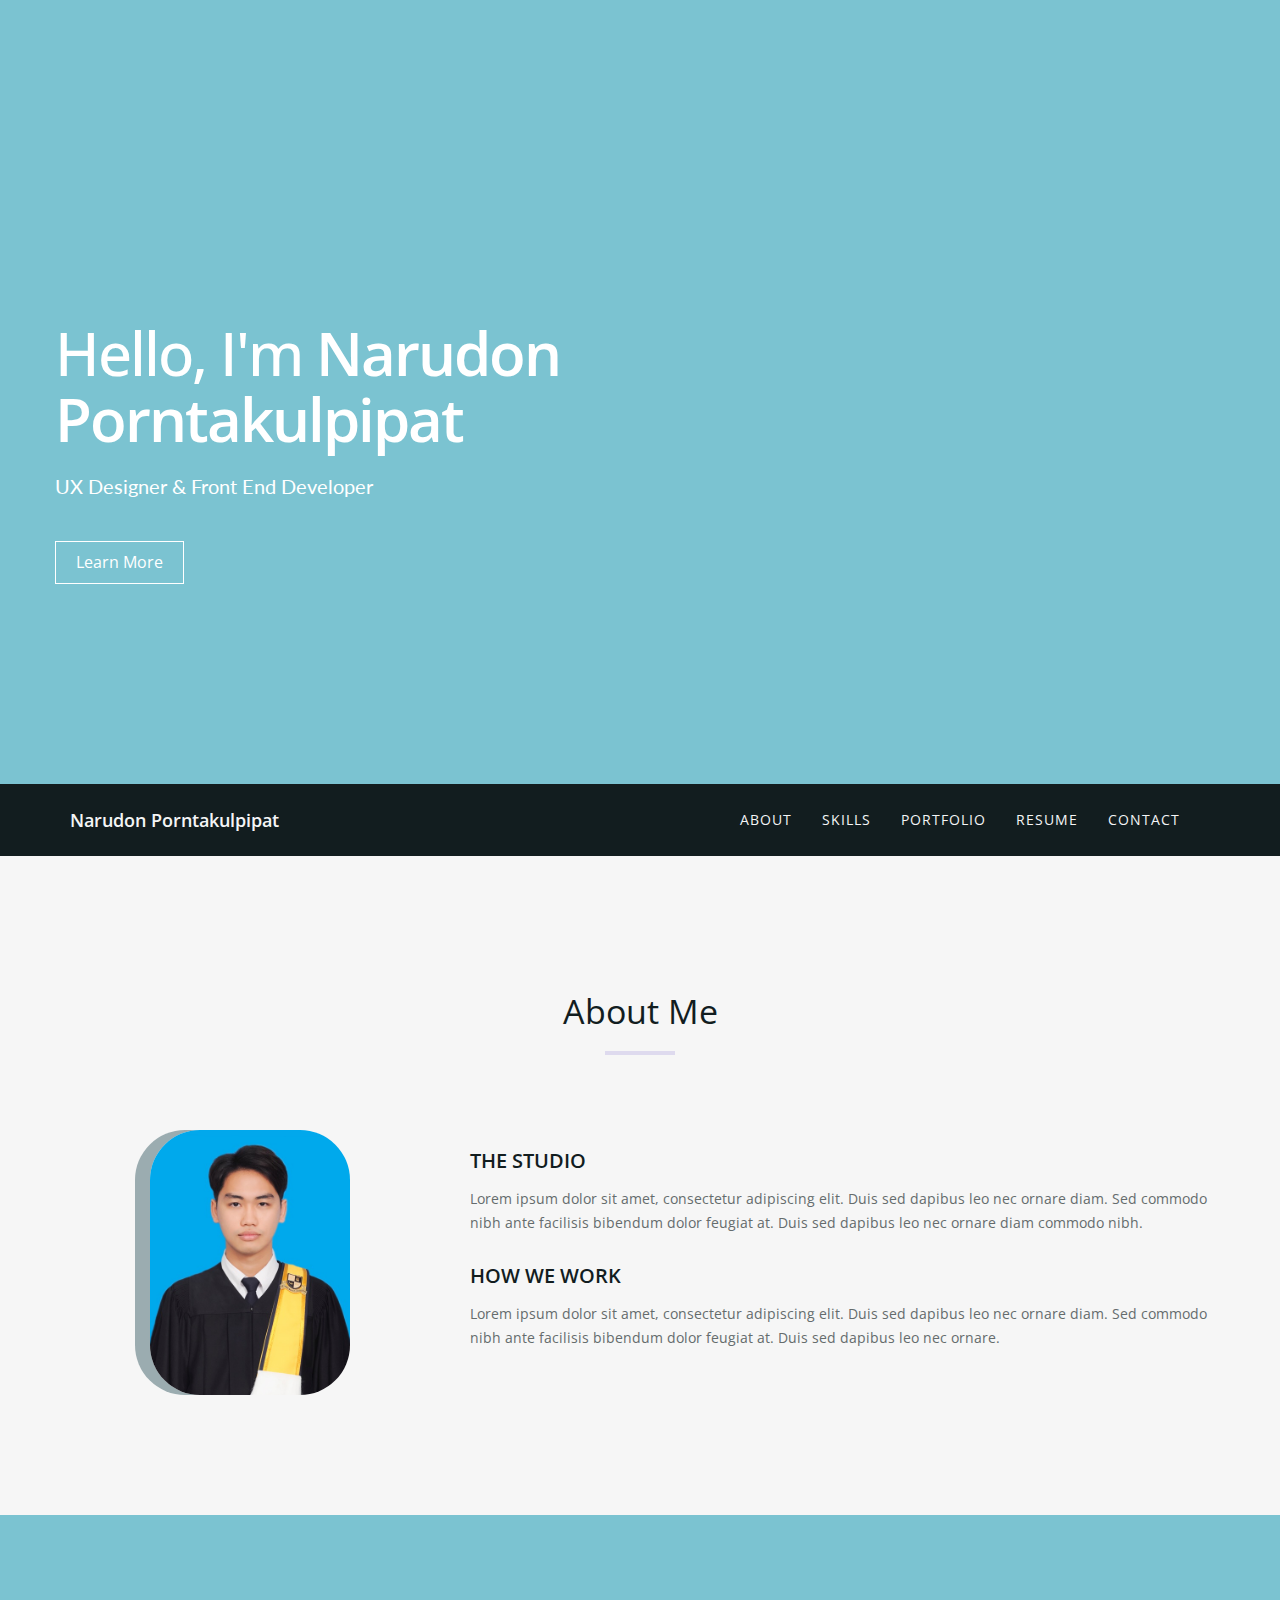
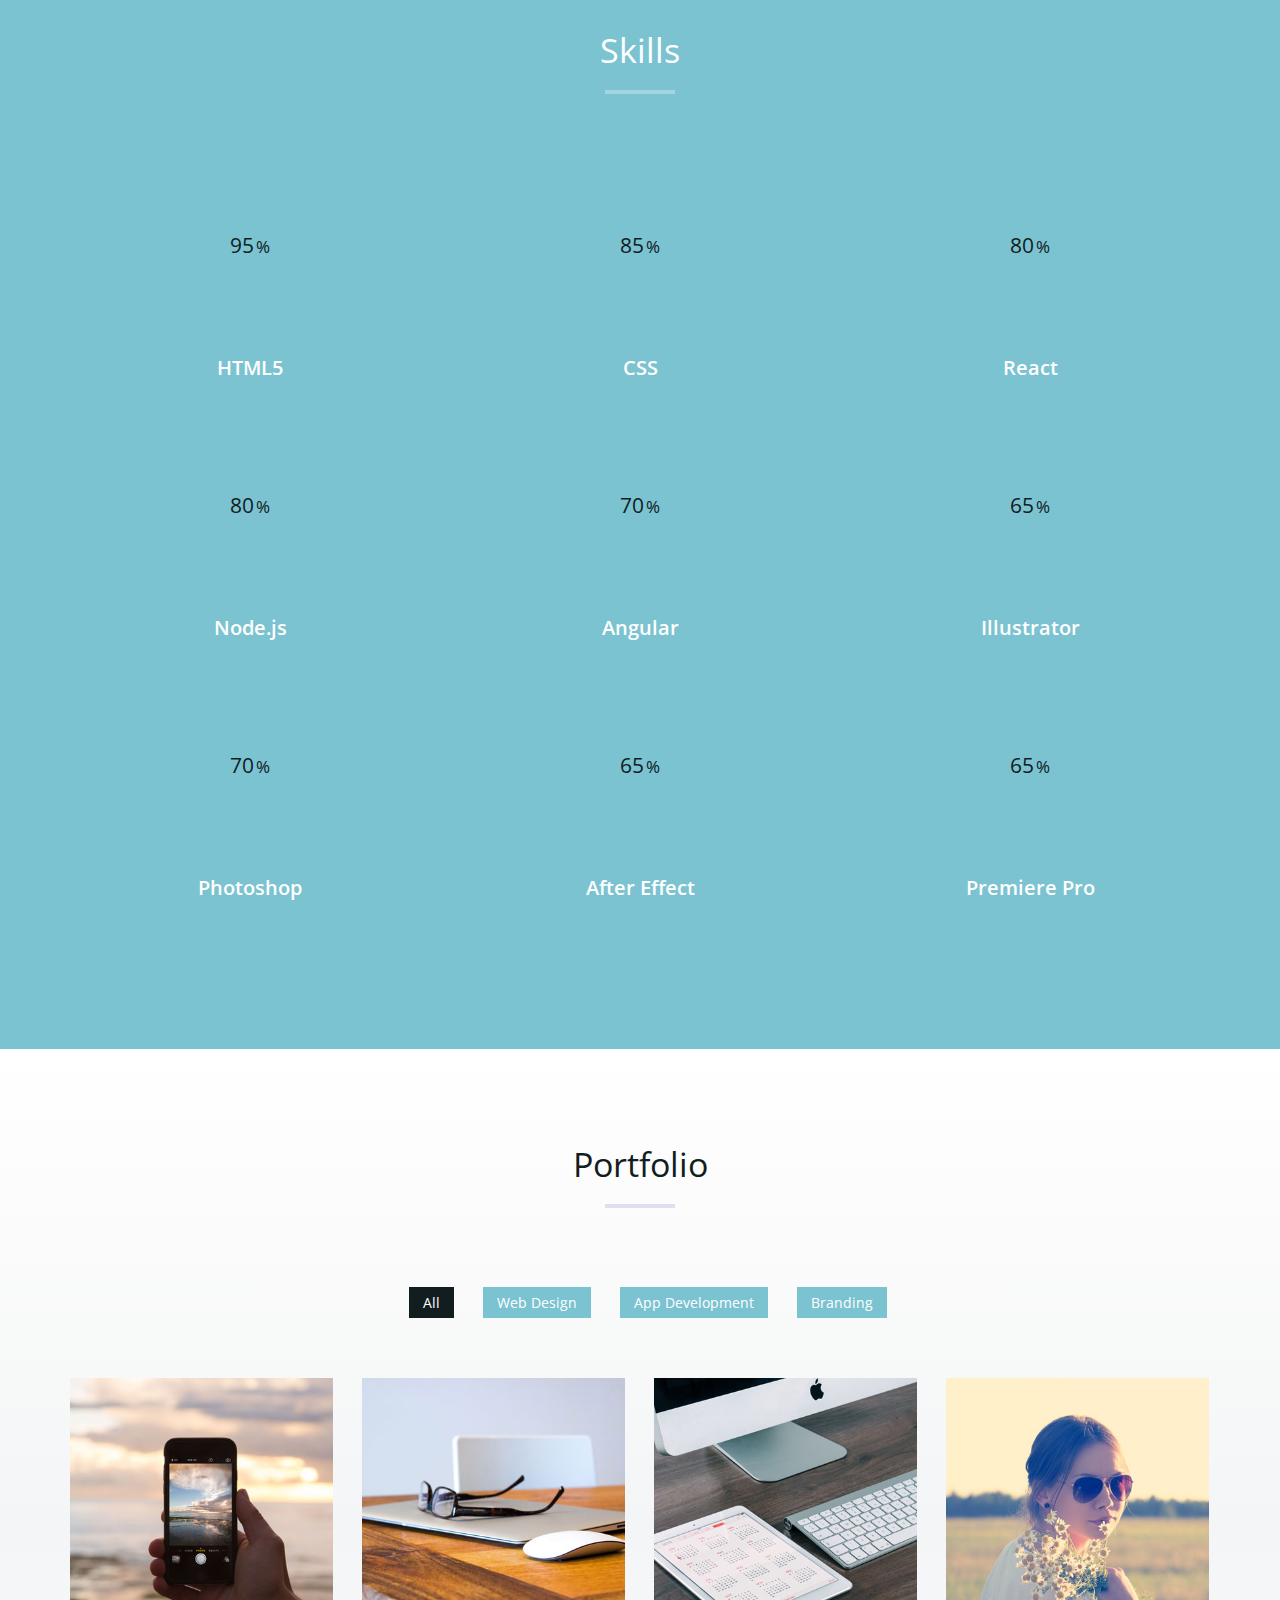
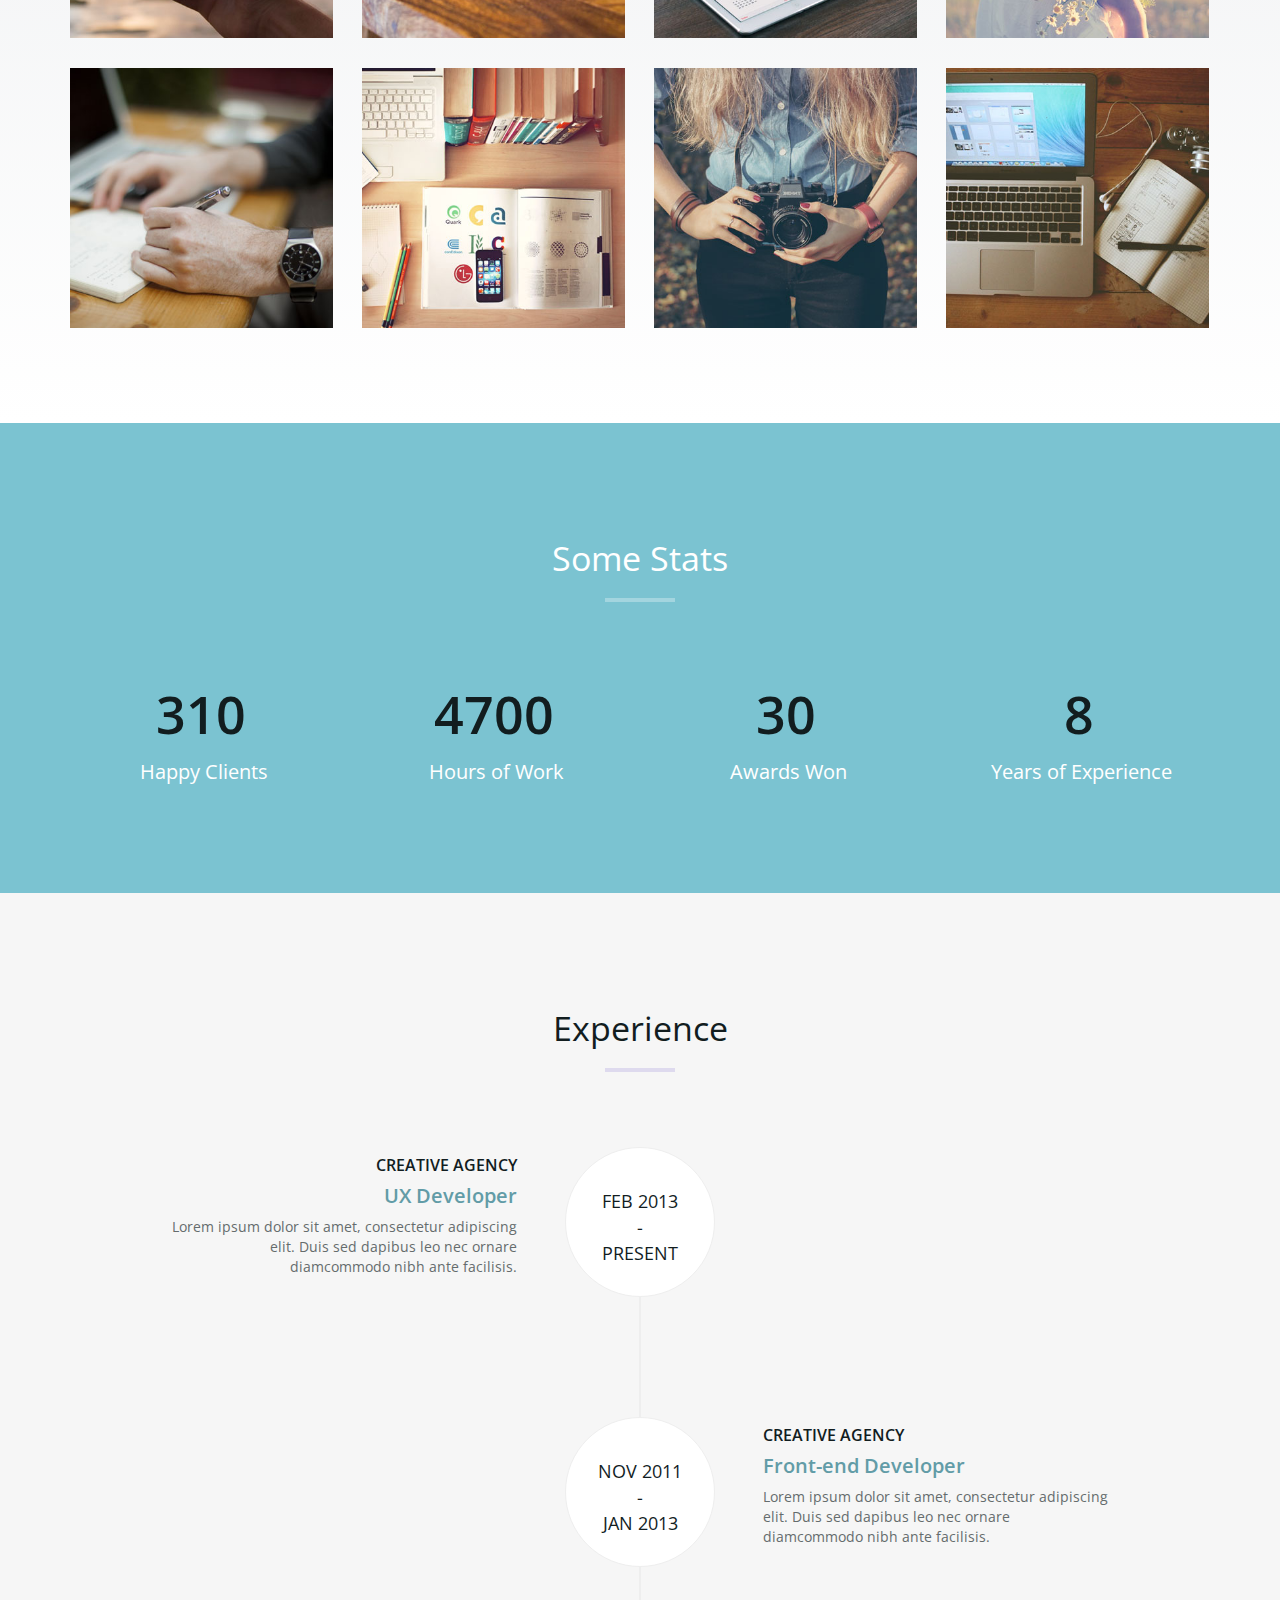
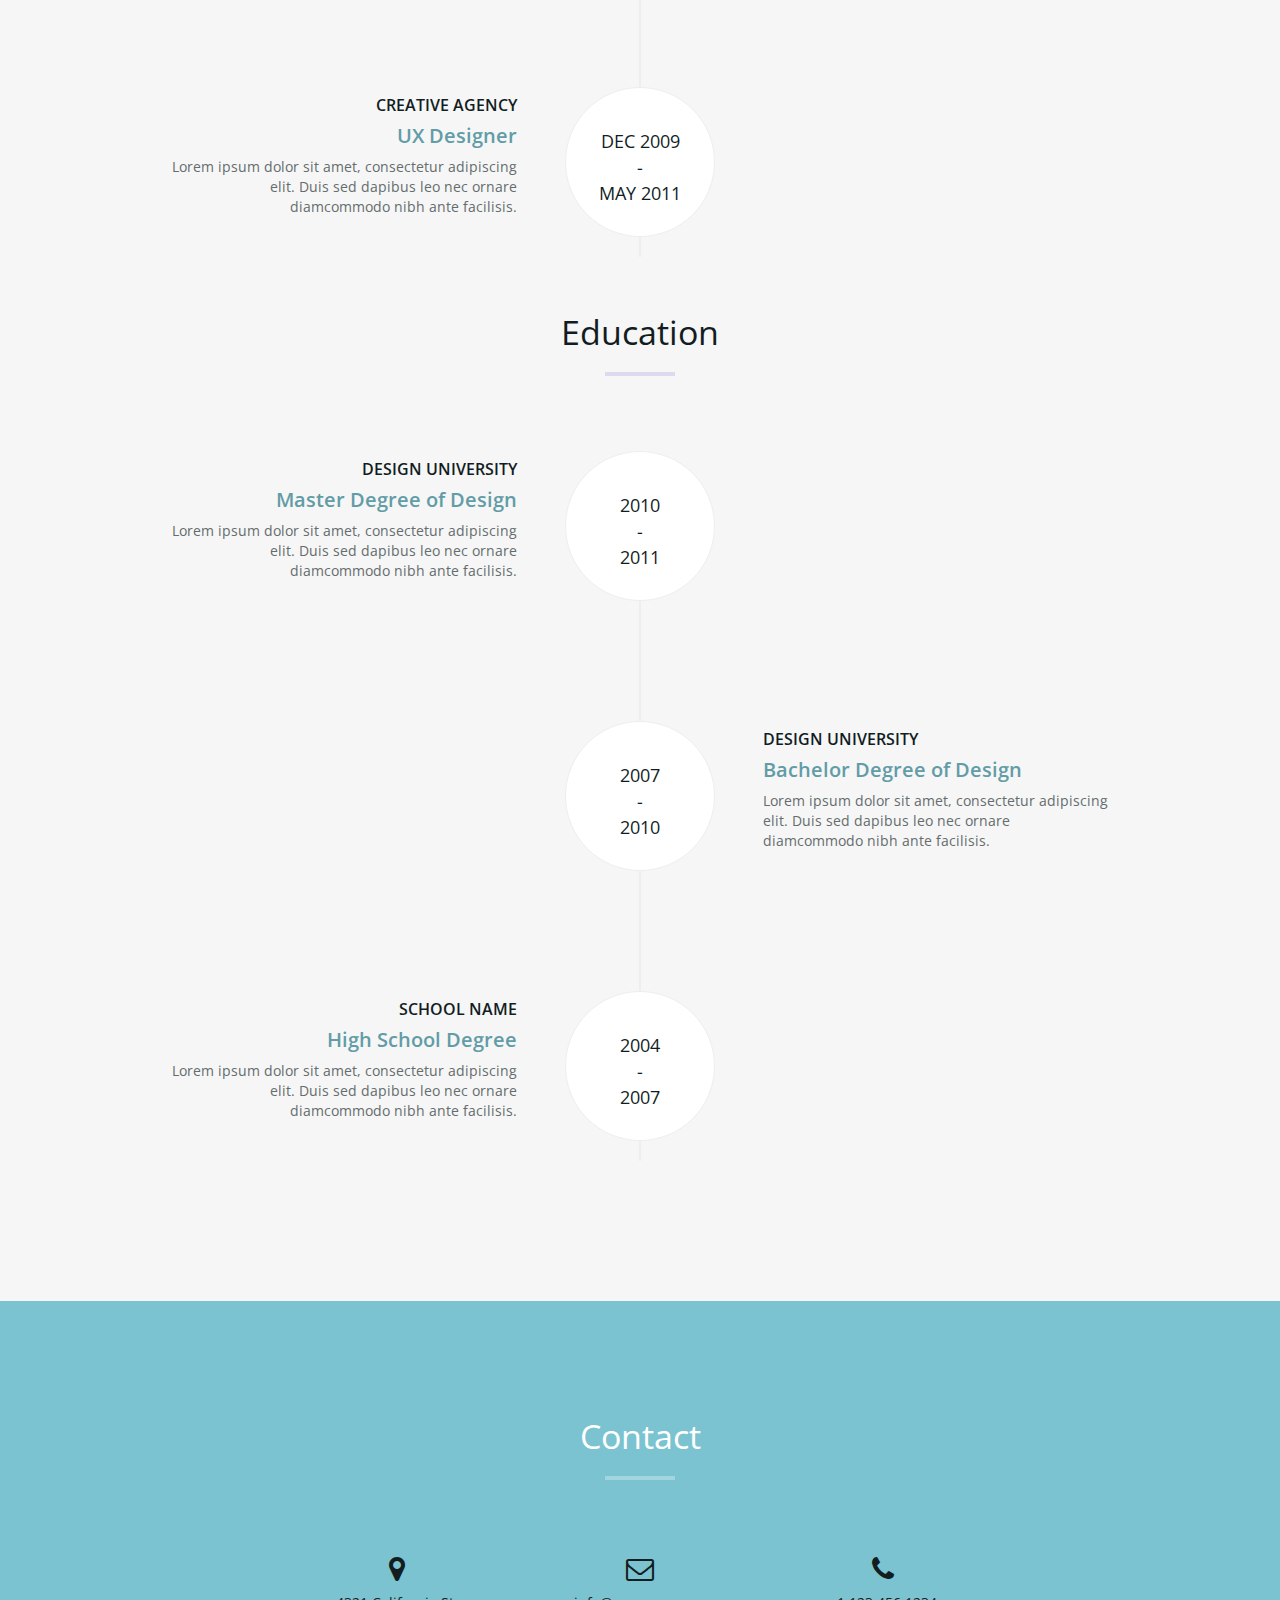
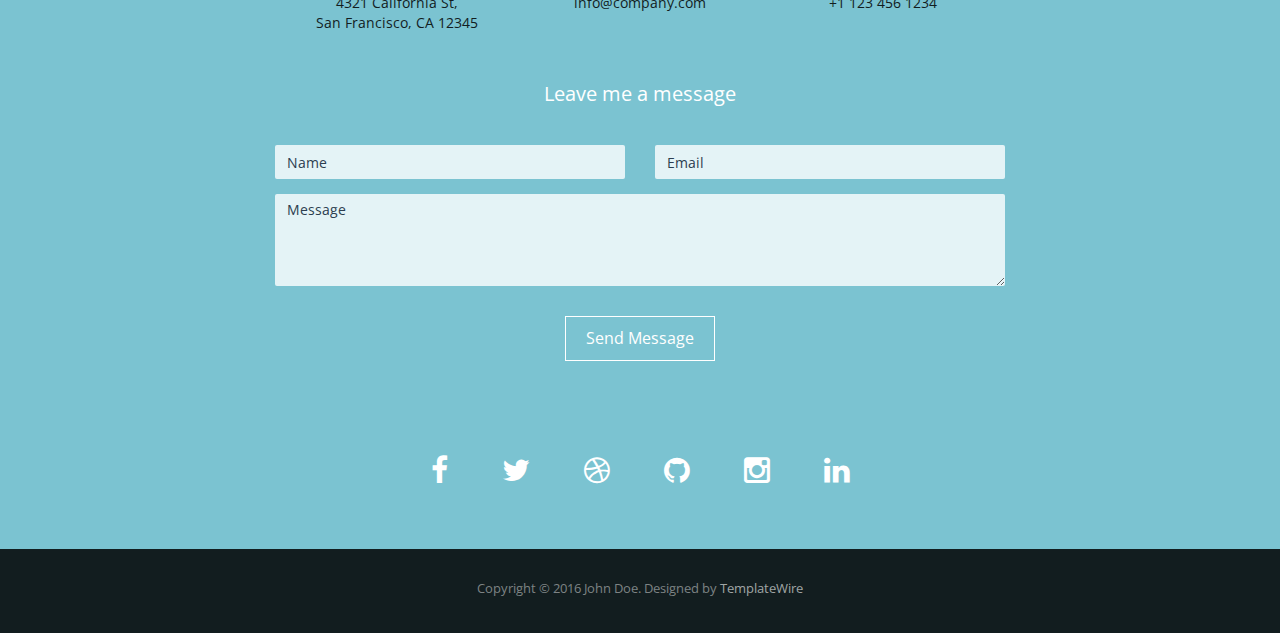
==== commit a37c522a: "Update index.html" ====
--- a/index.html
+++ b/index.html
@@ -430,10 +430,9 @@
         <div id="success"></div>
         <button type="submit" class="btn btn-default">Send Message</button>
       </form>
-        <a href="mailto:narudon1412@gmail.com">Click to send email</a>
       <div class="social">
         <ul>
-          <li><a href="#"><i class="fa fa-facebook"></i></a></li>
+          <li><a href="mailto:narudon1412@gmail.com"><i class="fa fa-facebook"></i></a></li>
           <li><a href="#"><i class="fa fa-twitter"></i></a></li>
           <li><a href="#"><i class="fa fa-dribbble"></i></a></li>
           <li><a href="#"><i class="fa fa-github"></i></a></li>
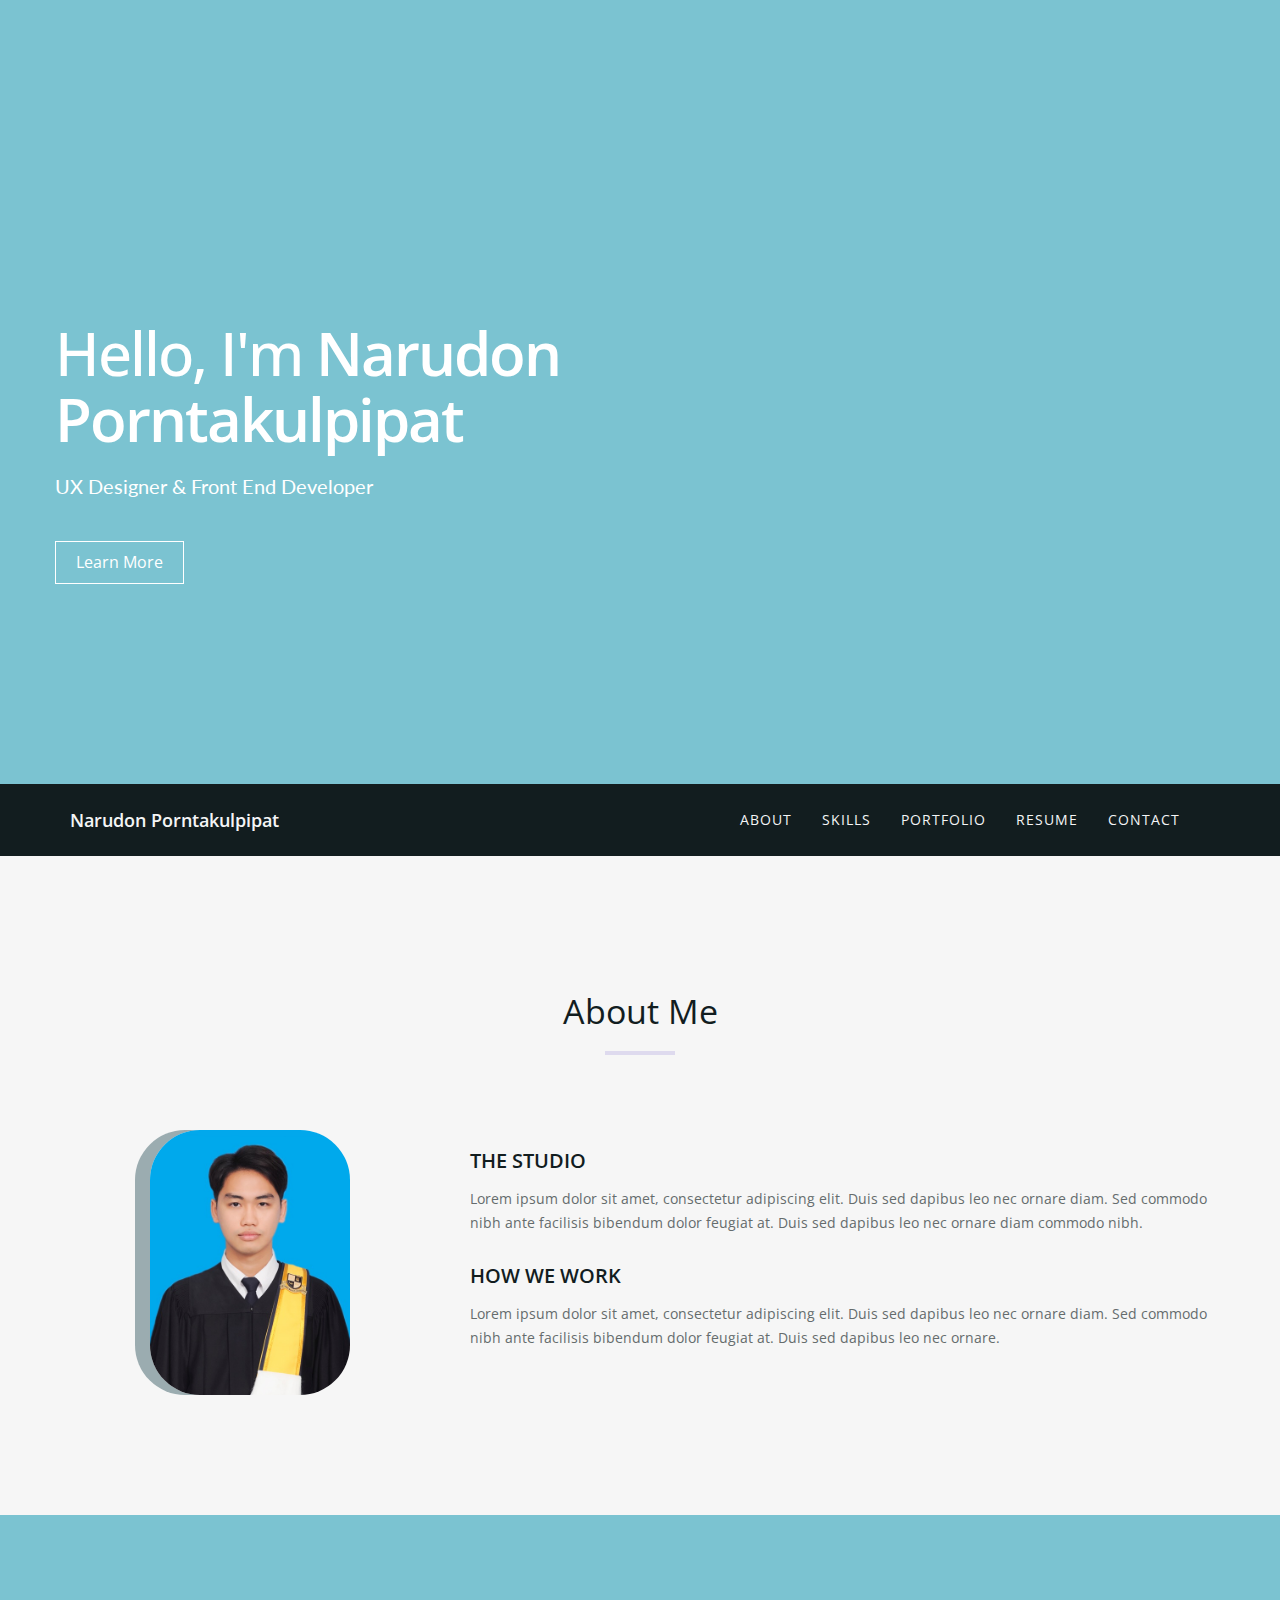
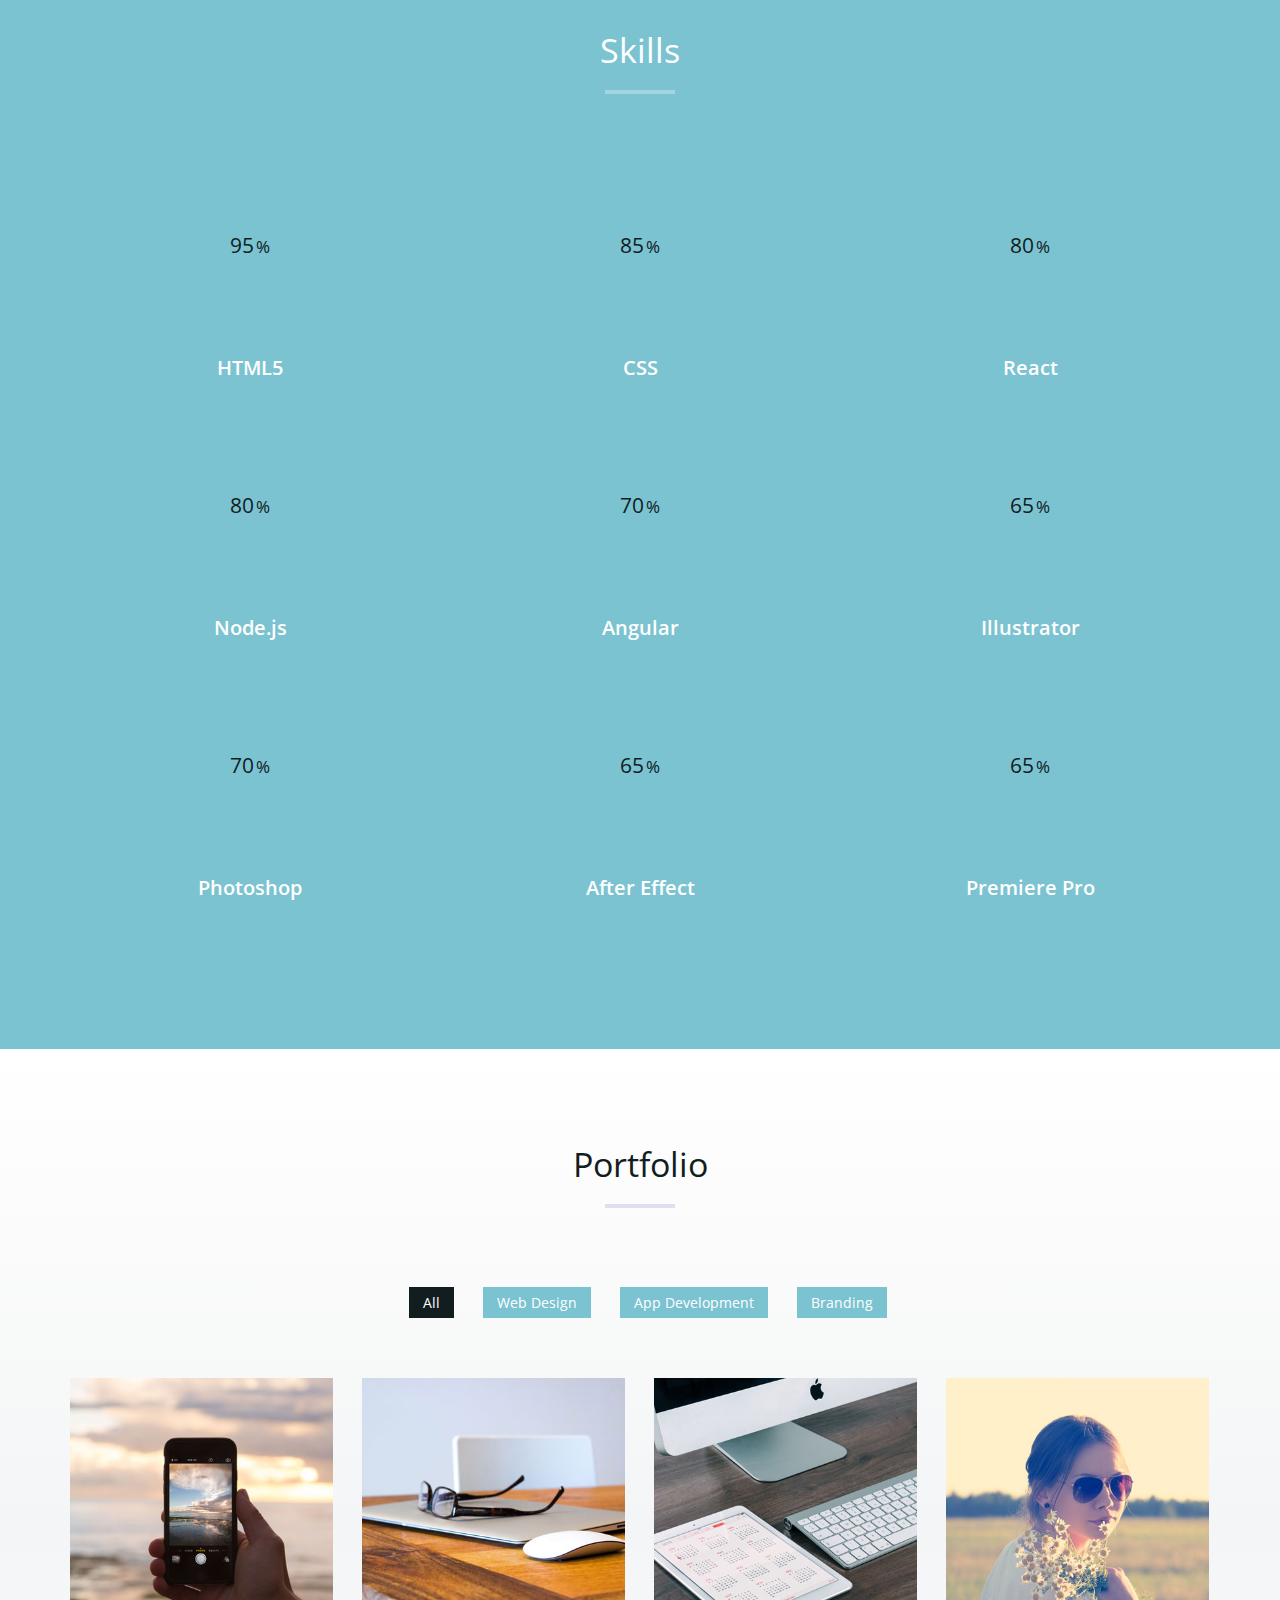
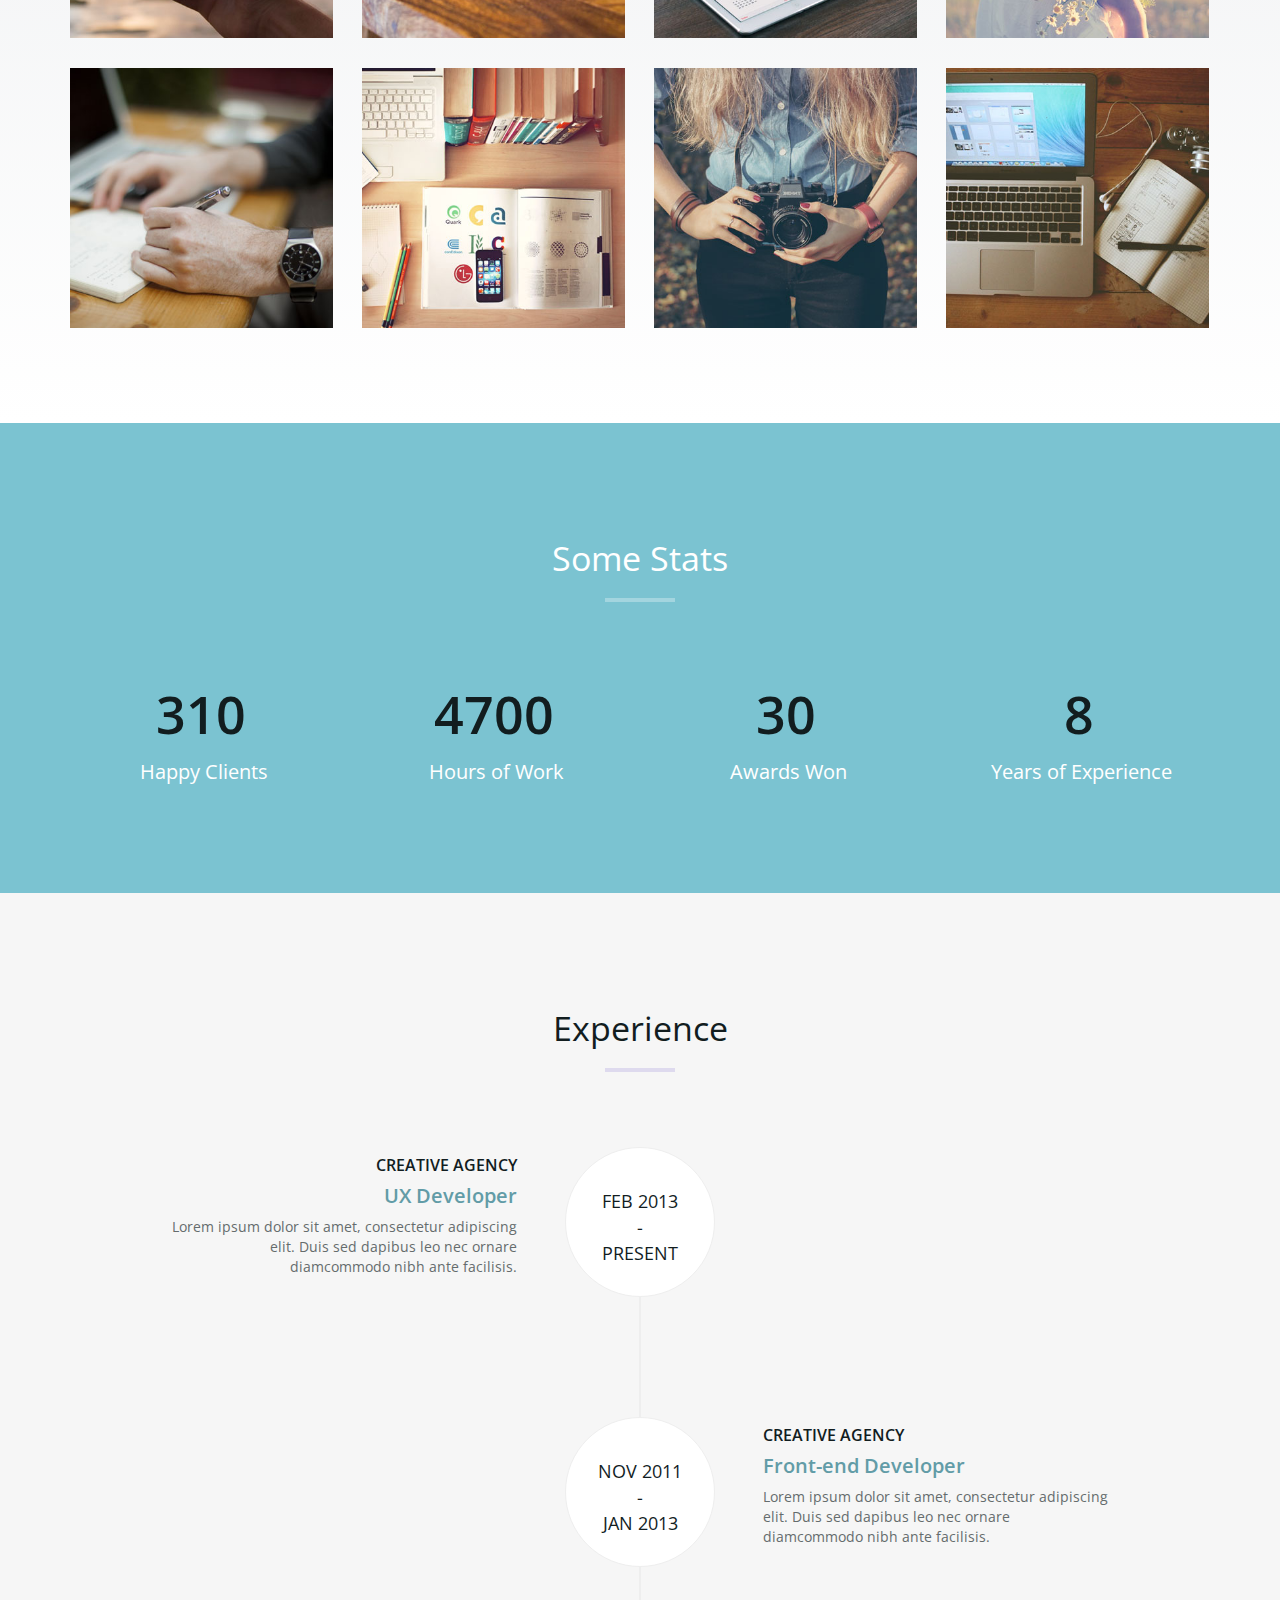
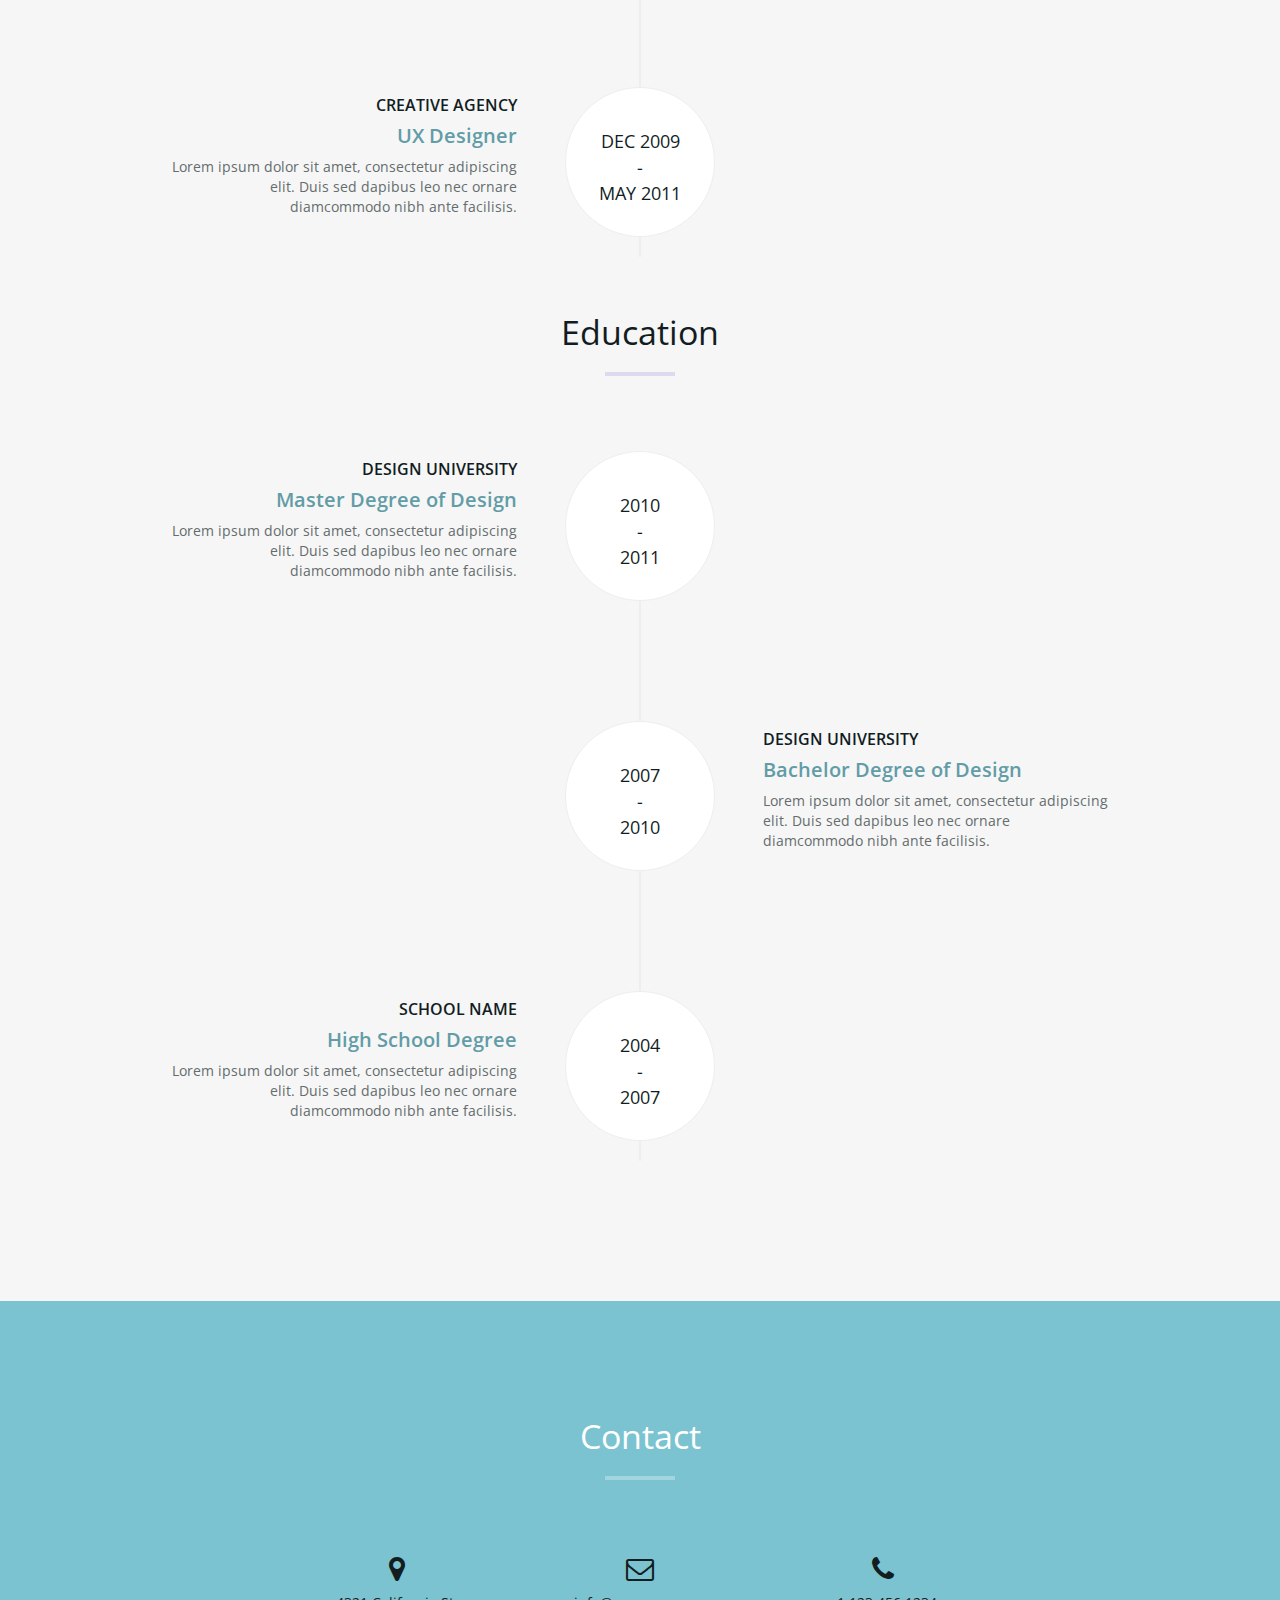
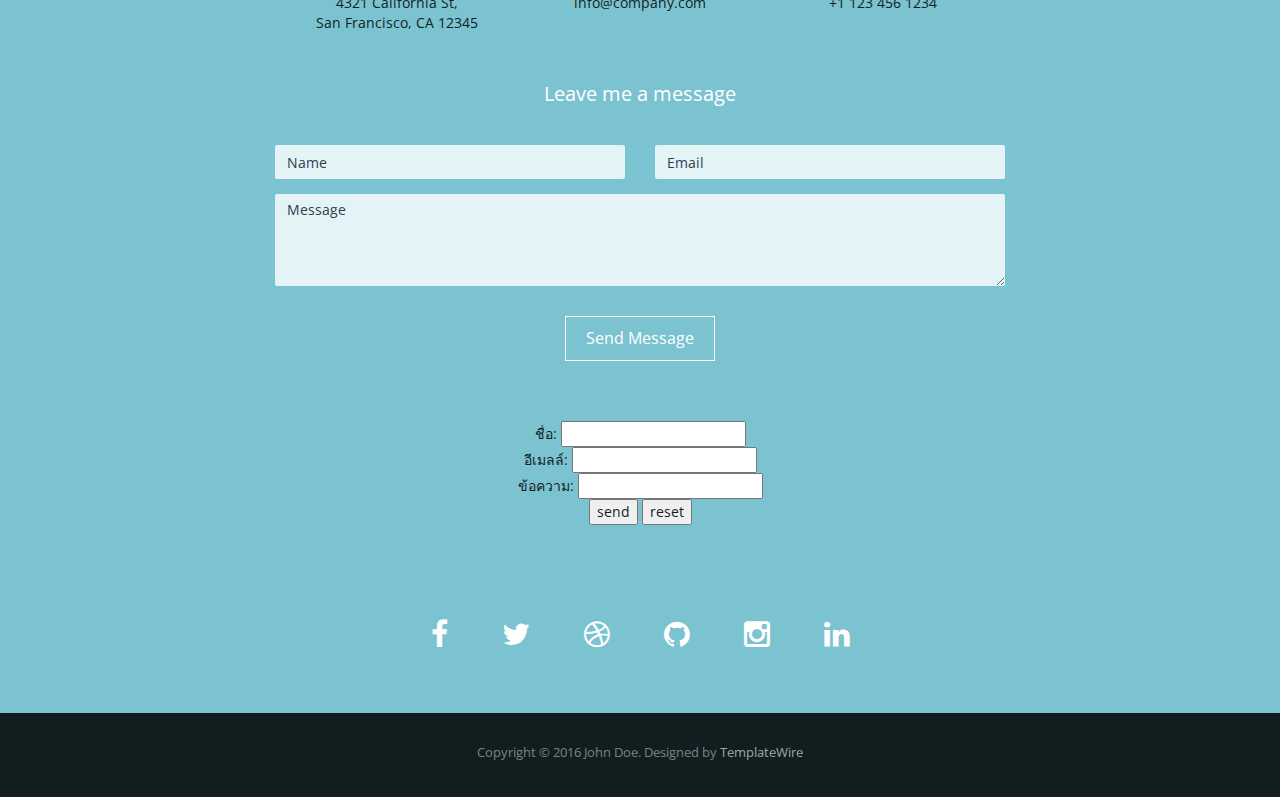
==== commit 44955312: "Update index.html" ====
--- a/index.html
+++ b/index.html
@@ -430,9 +430,25 @@
         <div id="success"></div>
         <button type="submit" class="btn btn-default">Send Message</button>
       </form>
+        <form>
+    ชื่อ: <input type="text" name="name" id="name"/><br>
+    อีเมลล์: <input type="text" name="email" id="email" /><br>
+    ข้อความ:  <input type="text" name="message" id="message" /><br>
+    <input type="submit" value="send" onclick="sendMail()" />
+    <input type="reset" value="reset">
+</form>
+
+<script>
+    const sendMail = () => {
+        const name = document.getElementById('name').value;
+        const email = document.getElementById('email').value;
+        const message = document.getElementById('message').value;
+        window.open(`mailto:someone@email.com?subject=เมลล์จากคุณ${name+' '+email}&body=${message}`);
+    }
+</script>
       <div class="social">
         <ul>
-          <li><a href="mailto:narudon1412@gmail.com"><i class="fa fa-facebook"></i></a></li>
+          <li><a href="#"><i class="fa fa-facebook"></i></a></li>
           <li><a href="#"><i class="fa fa-twitter"></i></a></li>
           <li><a href="#"><i class="fa fa-dribbble"></i></a></li>
           <li><a href="#"><i class="fa fa-github"></i></a></li>
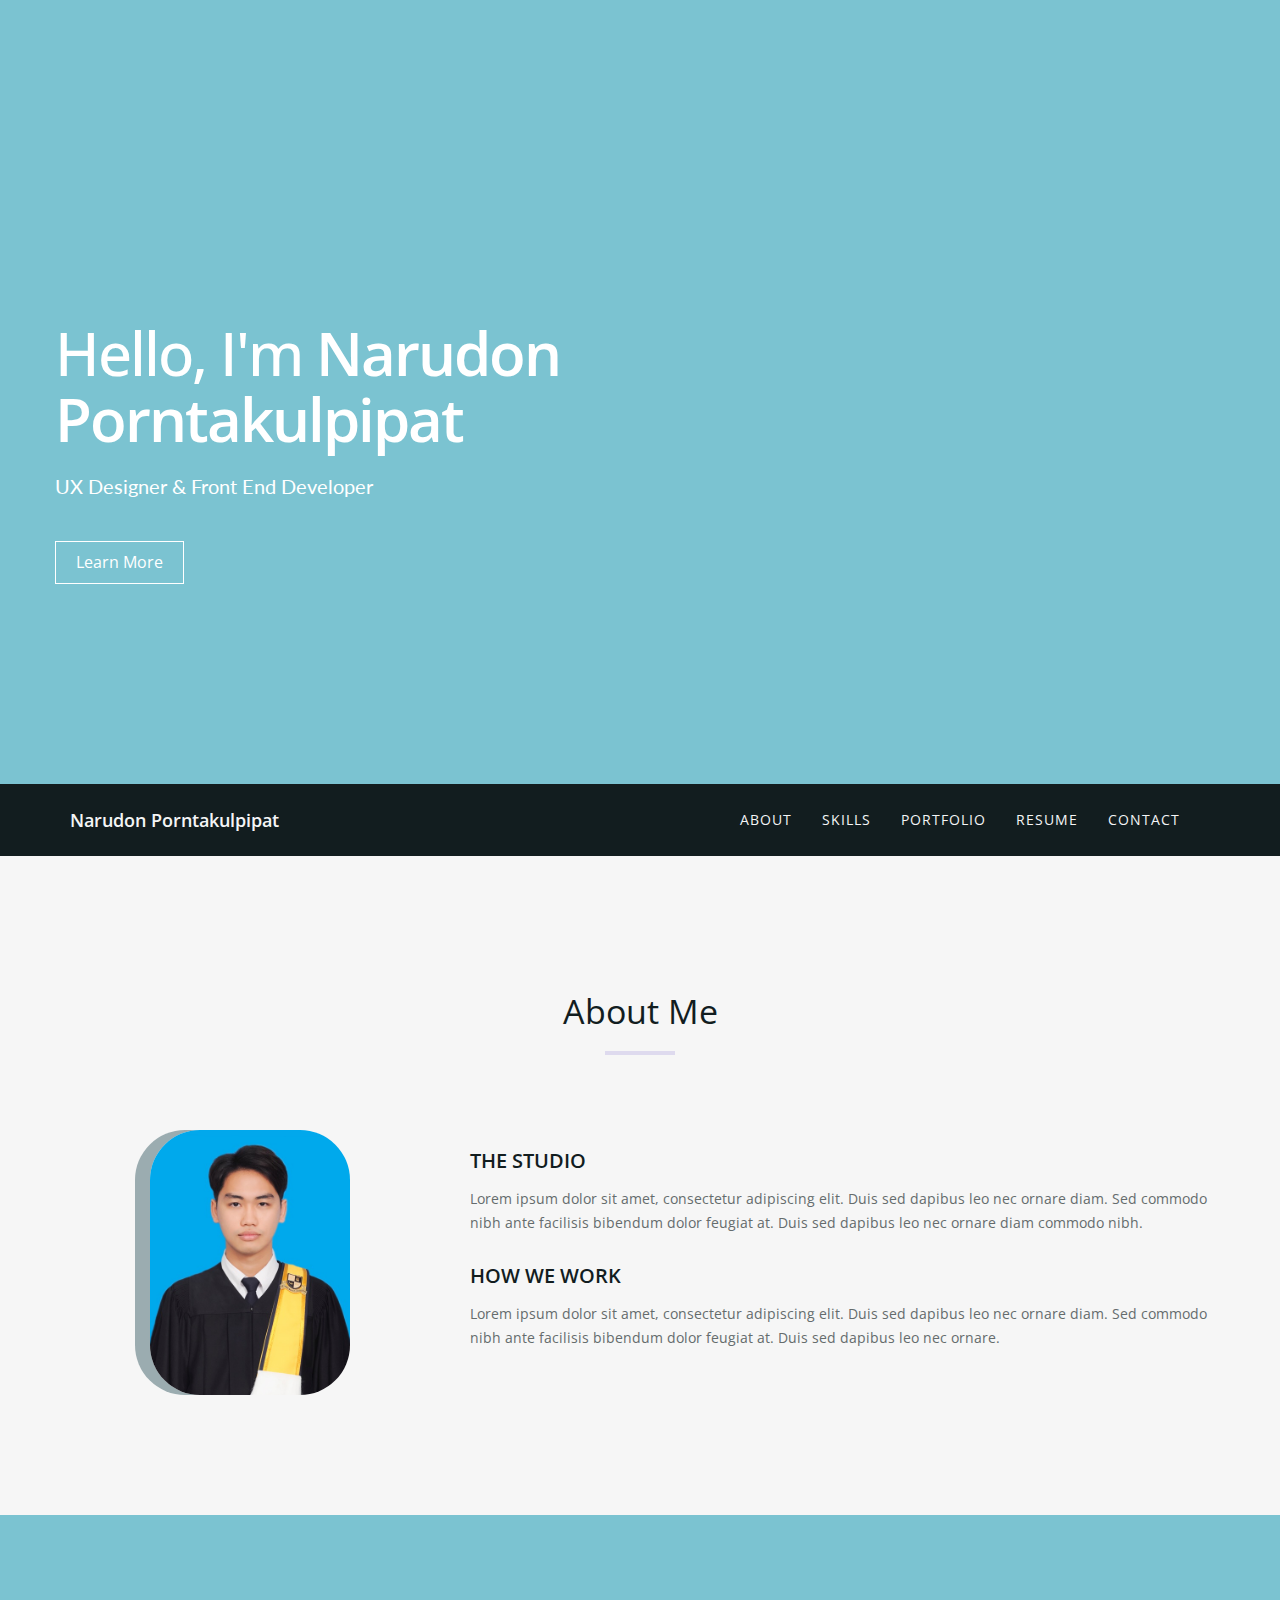
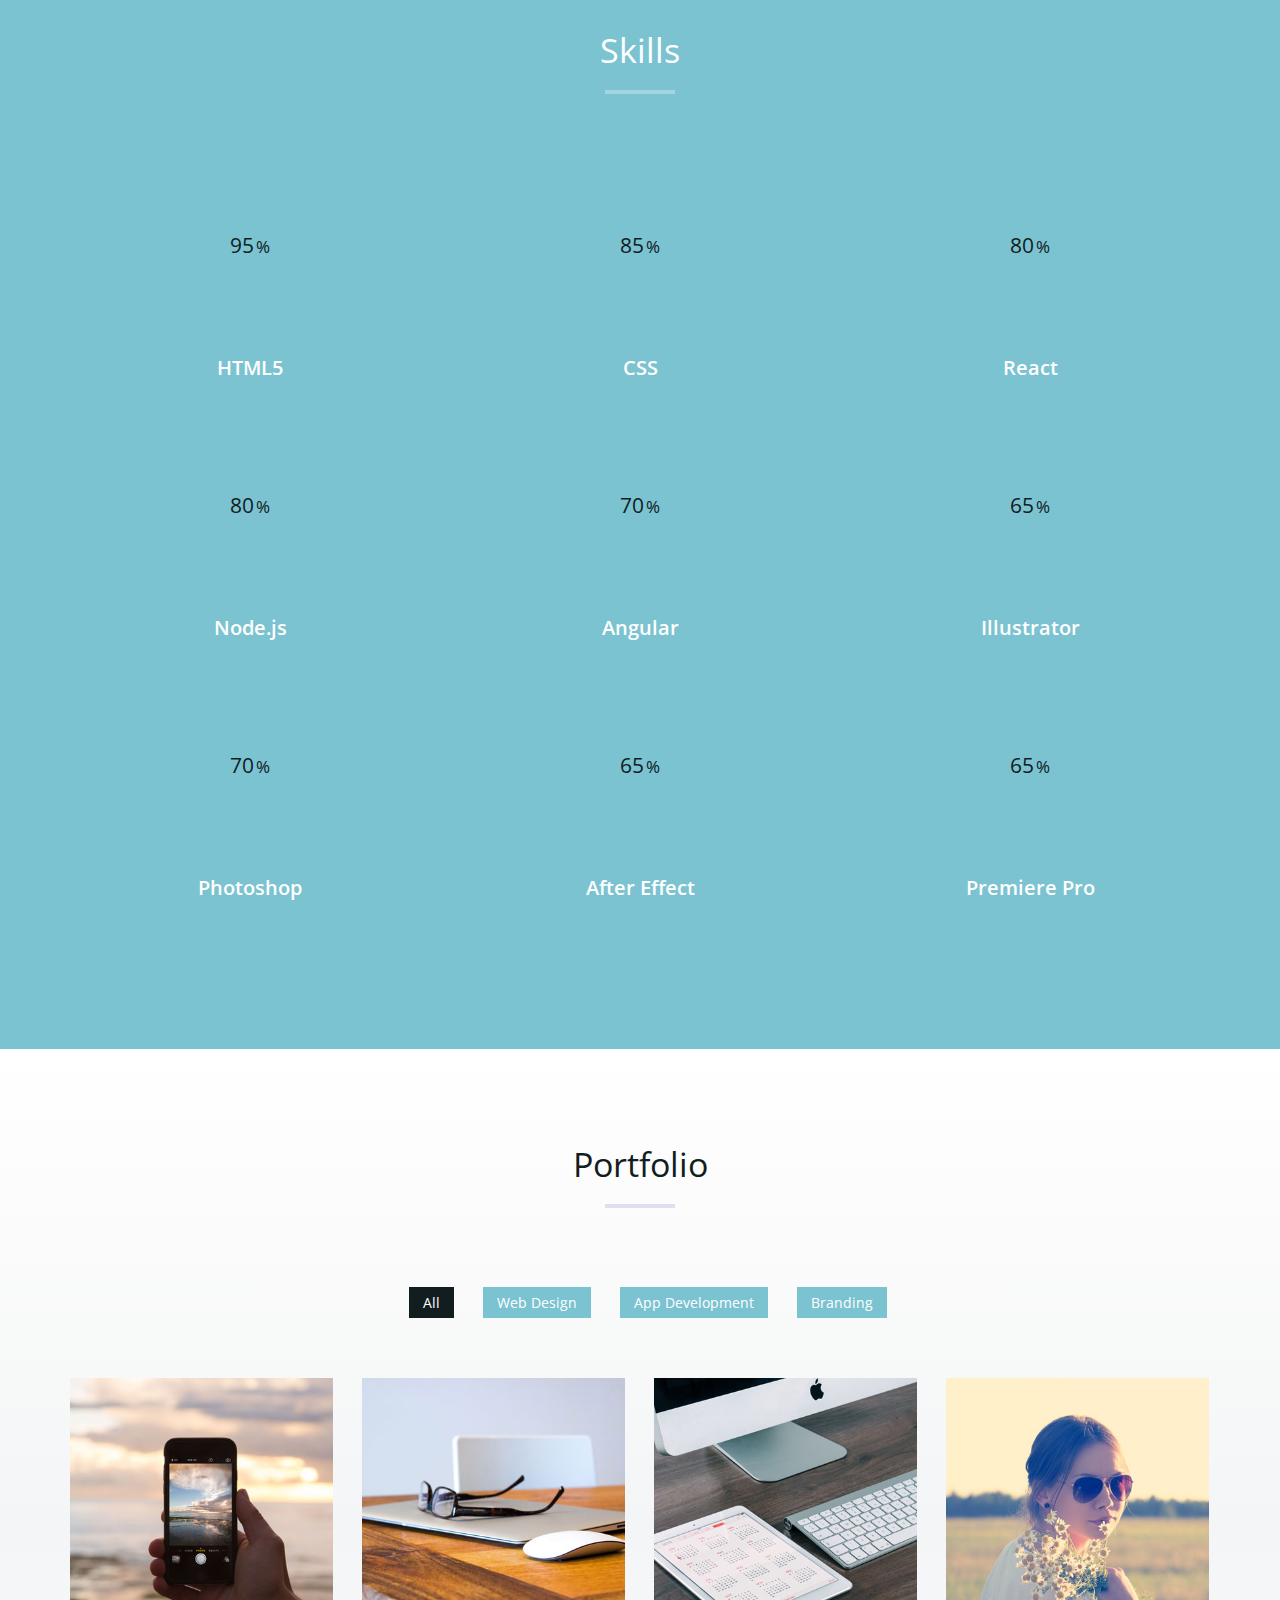
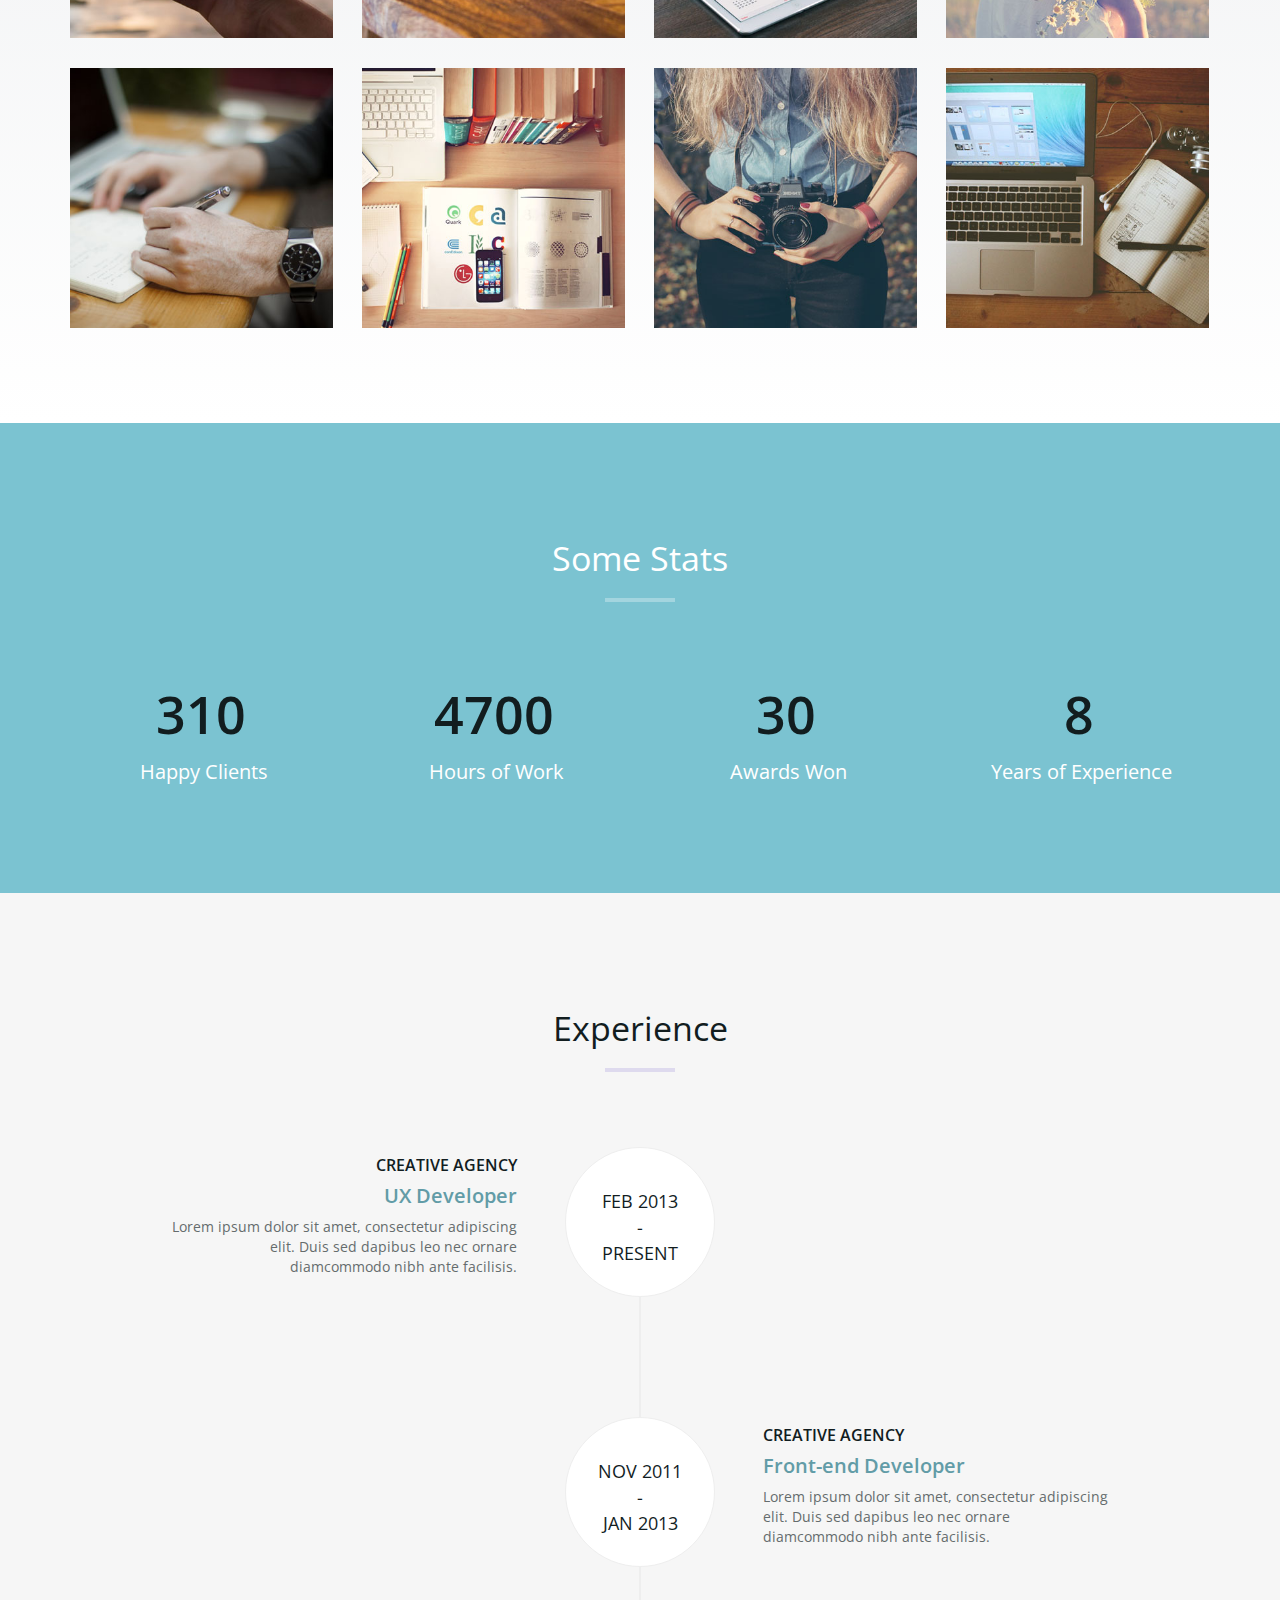
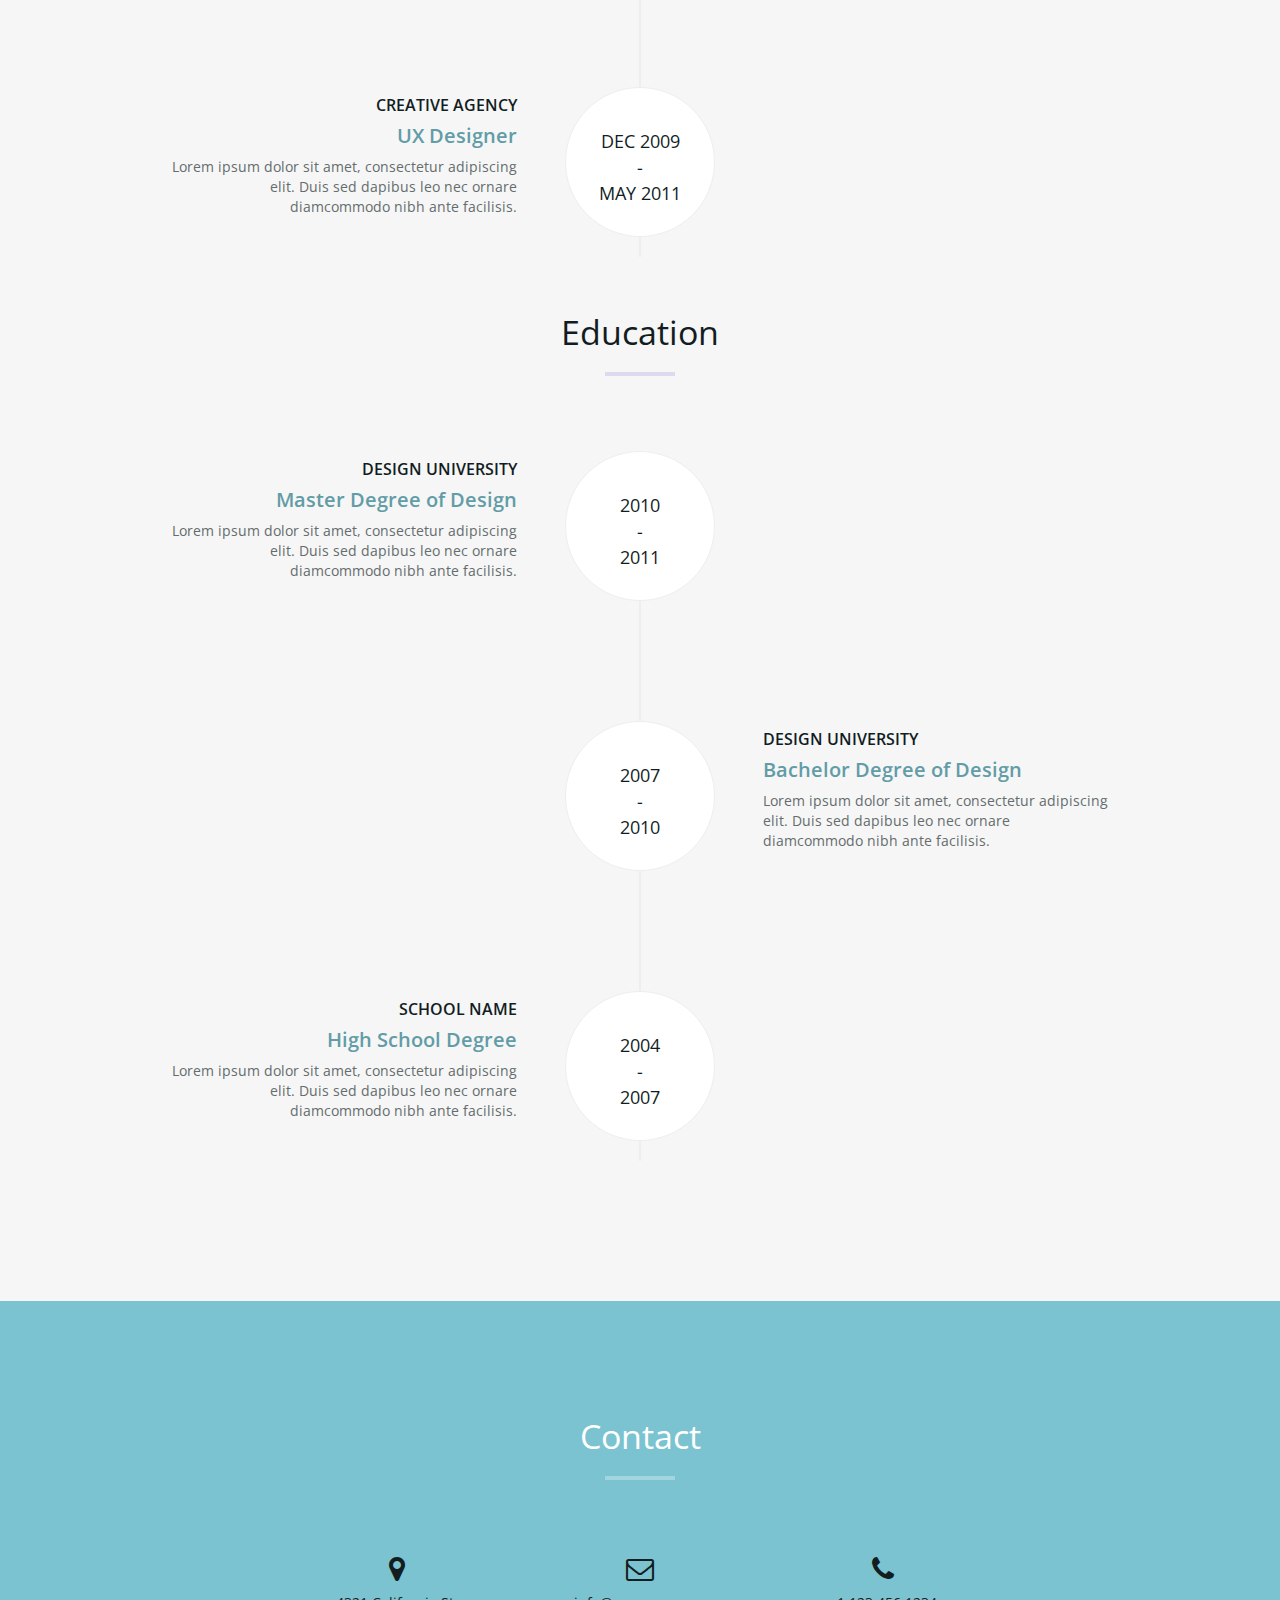
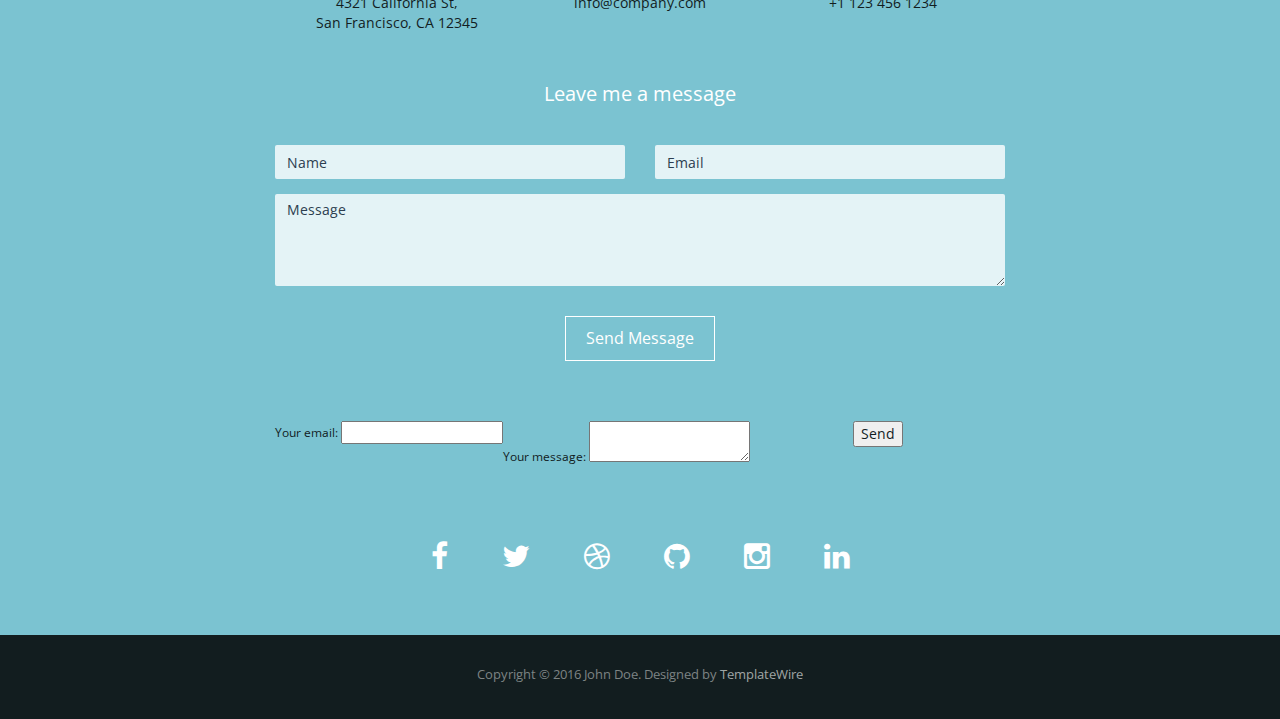
==== commit 2cce607b: "Update index.html" ====
--- a/index.html
+++ b/index.html
@@ -430,22 +430,23 @@
         <div id="success"></div>
         <button type="submit" class="btn btn-default">Send Message</button>
       </form>
-        <form>
-    ชื่อ: <input type="text" name="name" id="name"/><br>
-    อีเมลล์: <input type="text" name="email" id="email" /><br>
-    ข้อความ:  <input type="text" name="message" id="message" /><br>
-    <input type="submit" value="send" onclick="sendMail()" />
-    <input type="reset" value="reset">
+       <form
+  action="https://formspree.io/xrgydjbb"
+  method="POST"
+>
+  <label>
+    Your email:
+    <input type="text" name="_replyto">
+  </label>
+  <label>
+    Your message:
+    <textarea name="message"></textarea>
+  </label>
+
+  <!-- your other form fields go here -->
+
+  <button type="submit">Send</button>
 </form>
-
-<script>
-    const sendMail = () => {
-        const name = document.getElementById('name').value;
-        const email = document.getElementById('email').value;
-        const message = document.getElementById('message').value;
-        window.open(`mailto:someone@email.com?subject=เมลล์จากคุณ${name+' '+email}&body=${message}`);
-    }
-</script>
       <div class="social">
         <ul>
           <li><a href="#"><i class="fa fa-facebook"></i></a></li>
